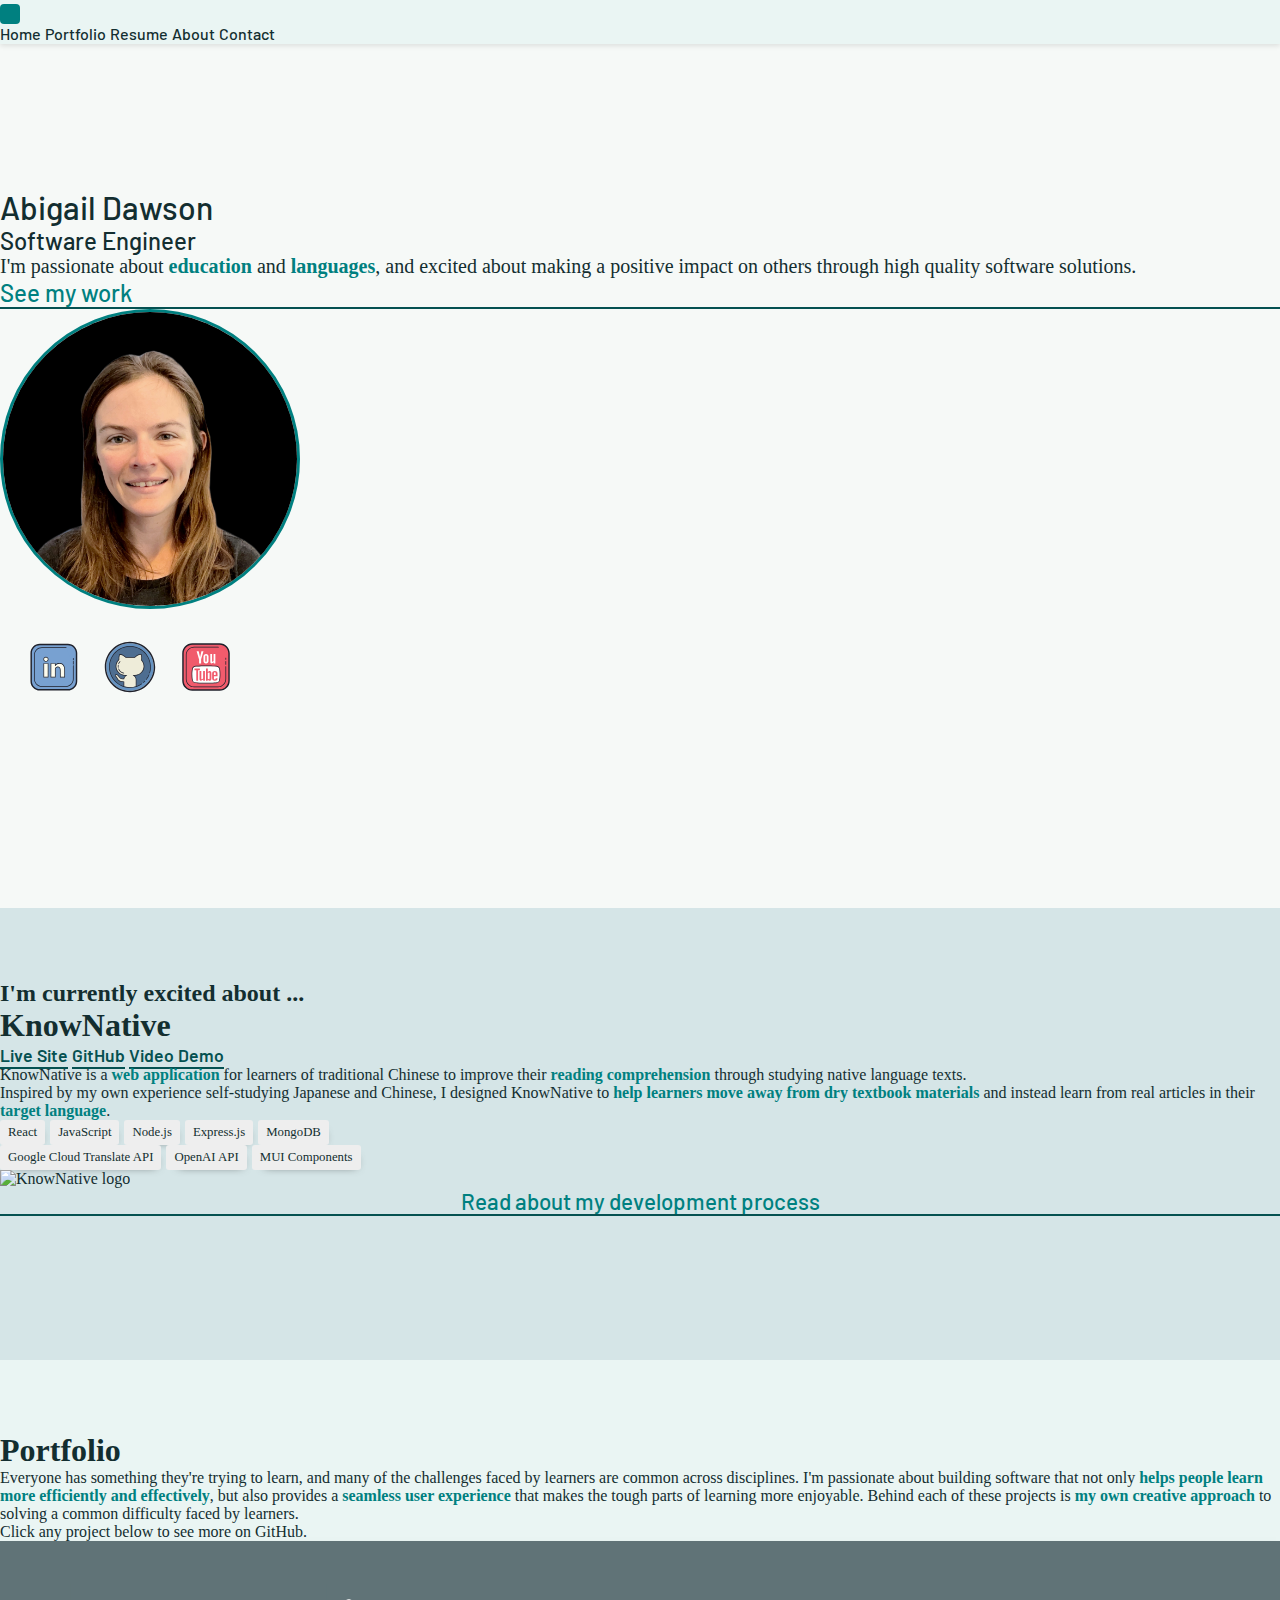
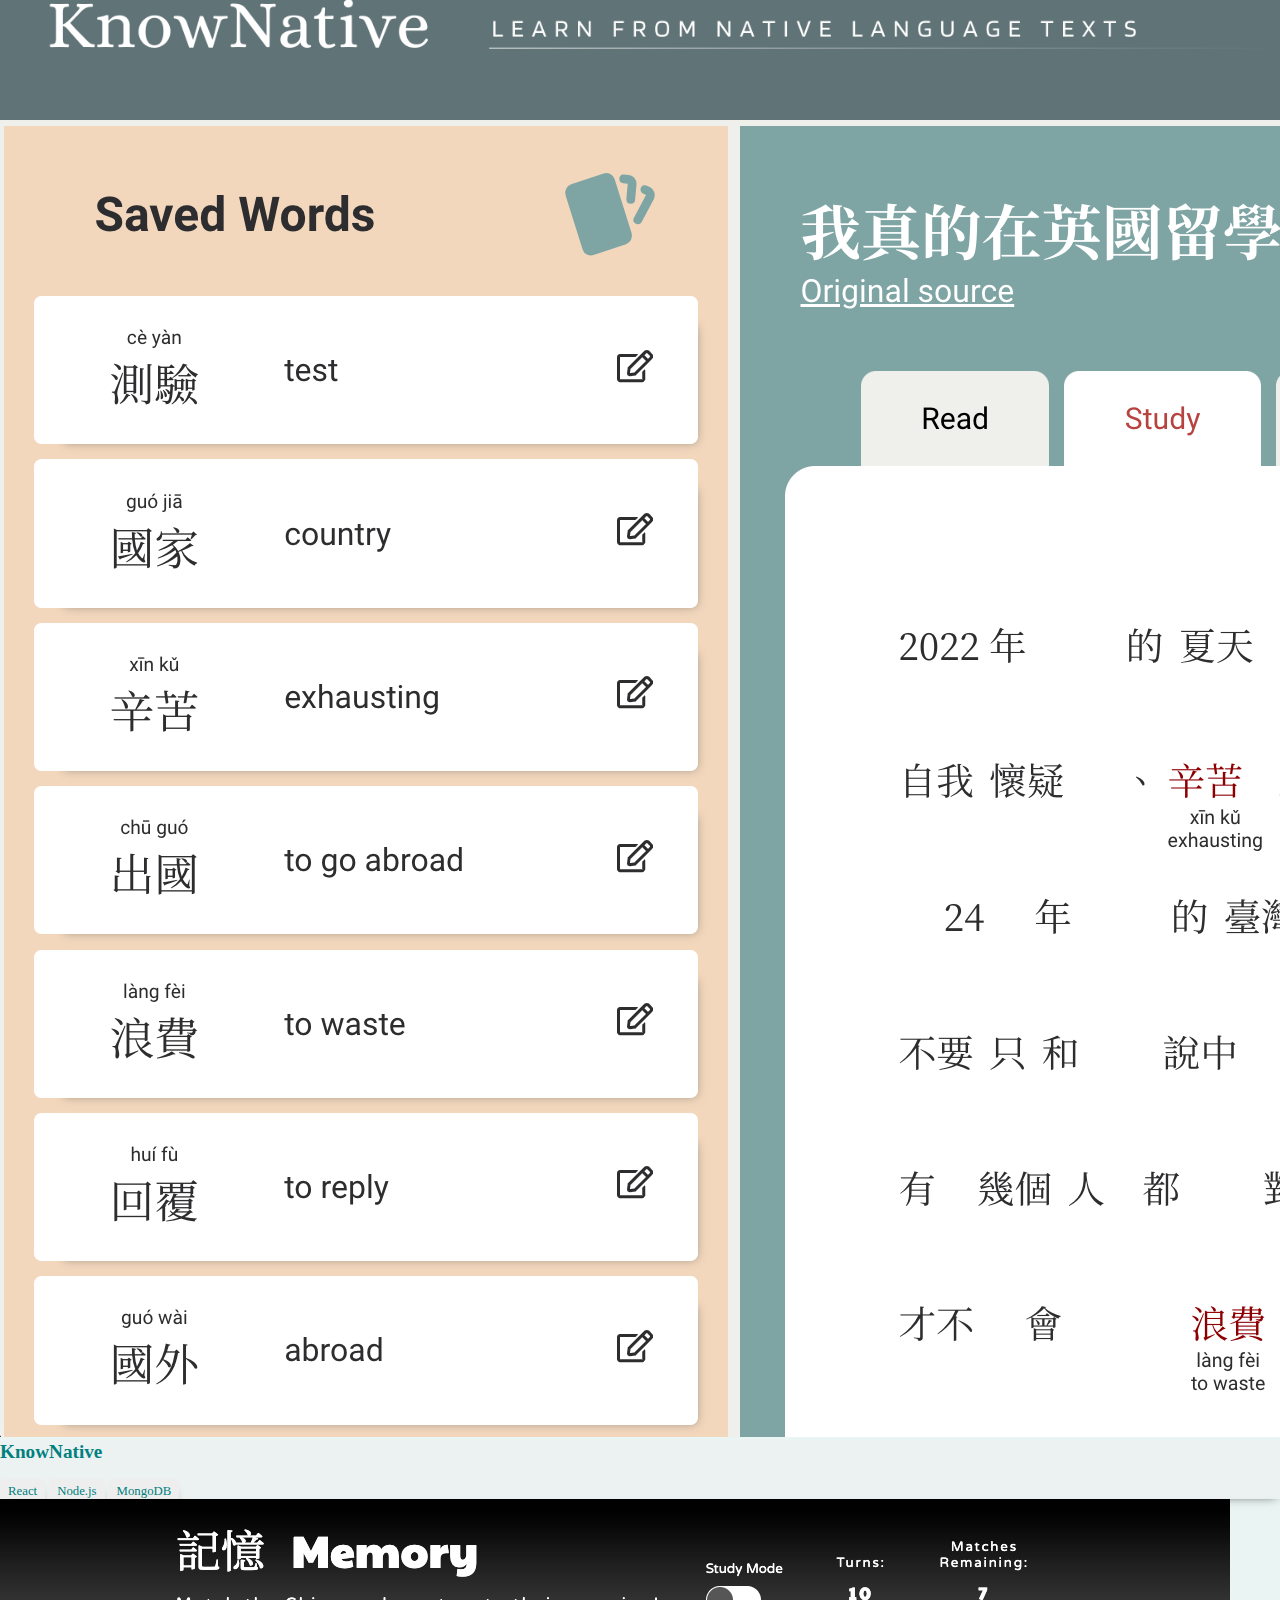
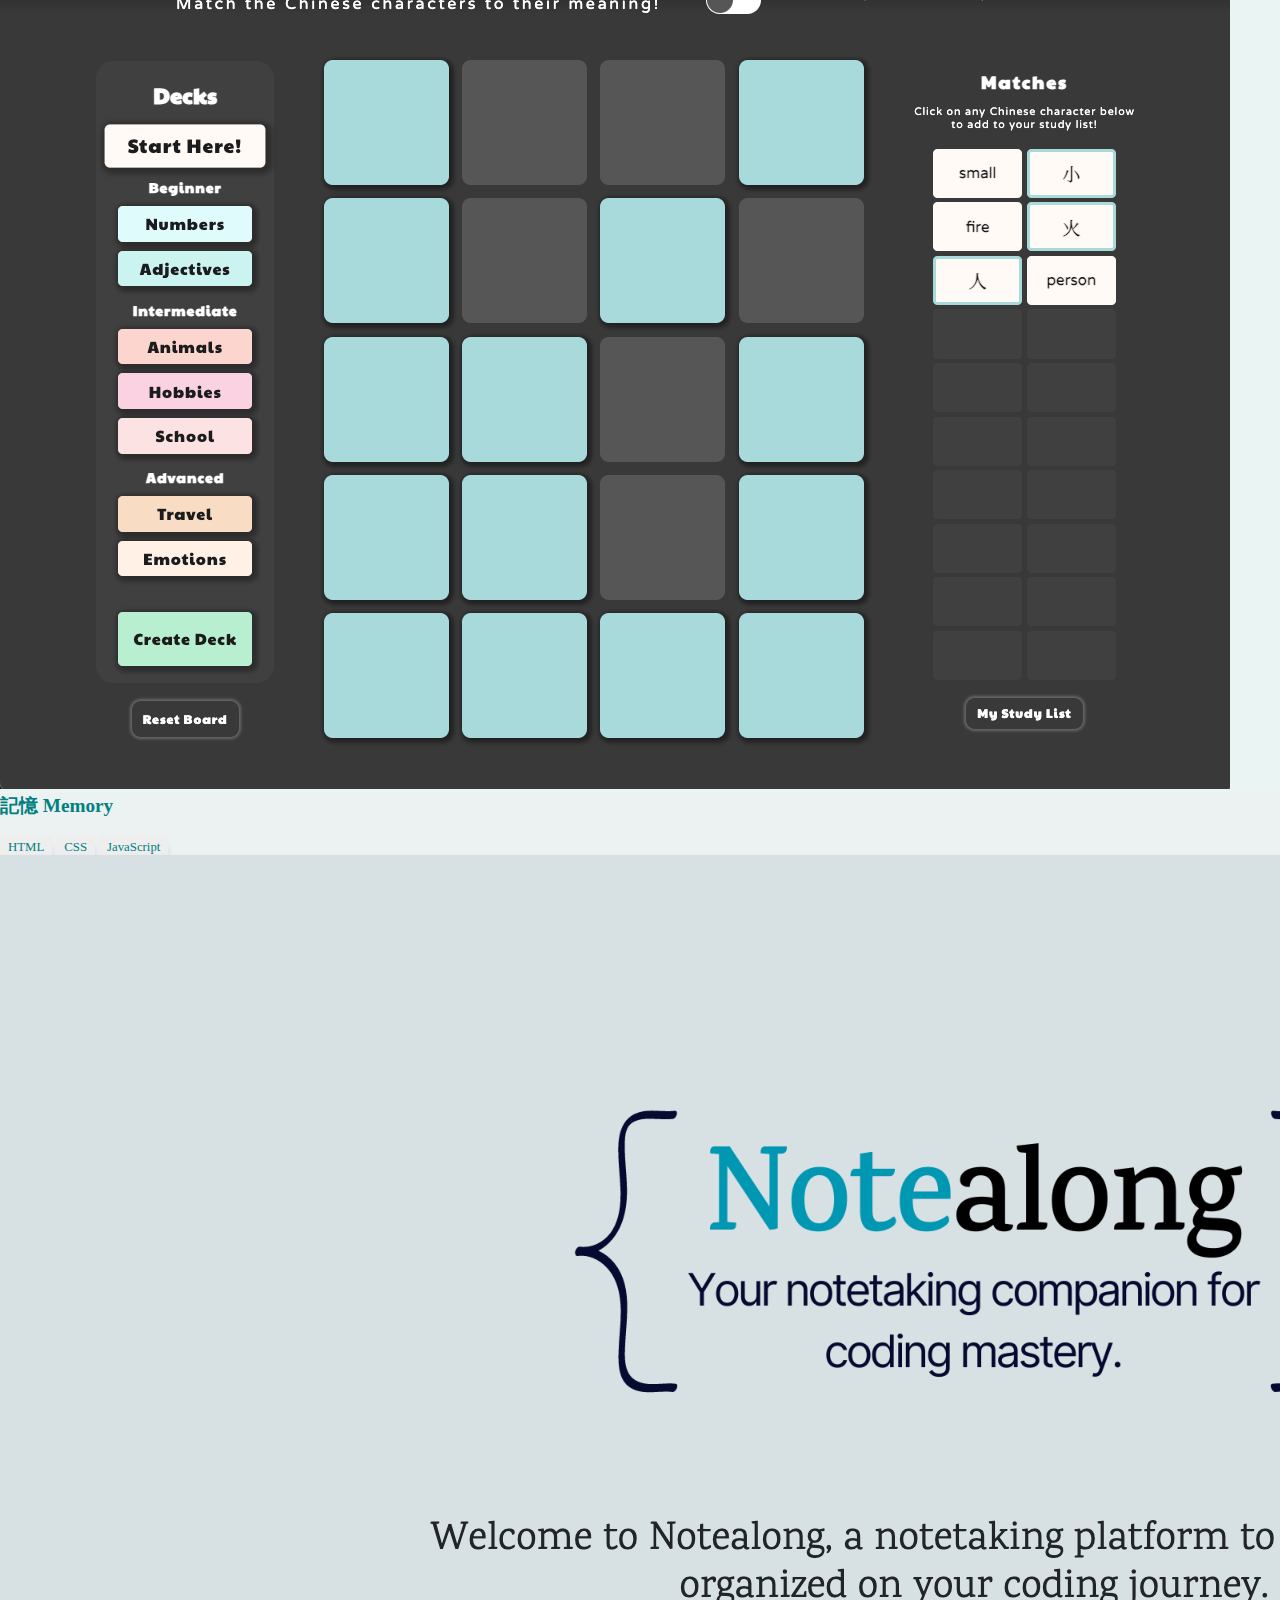
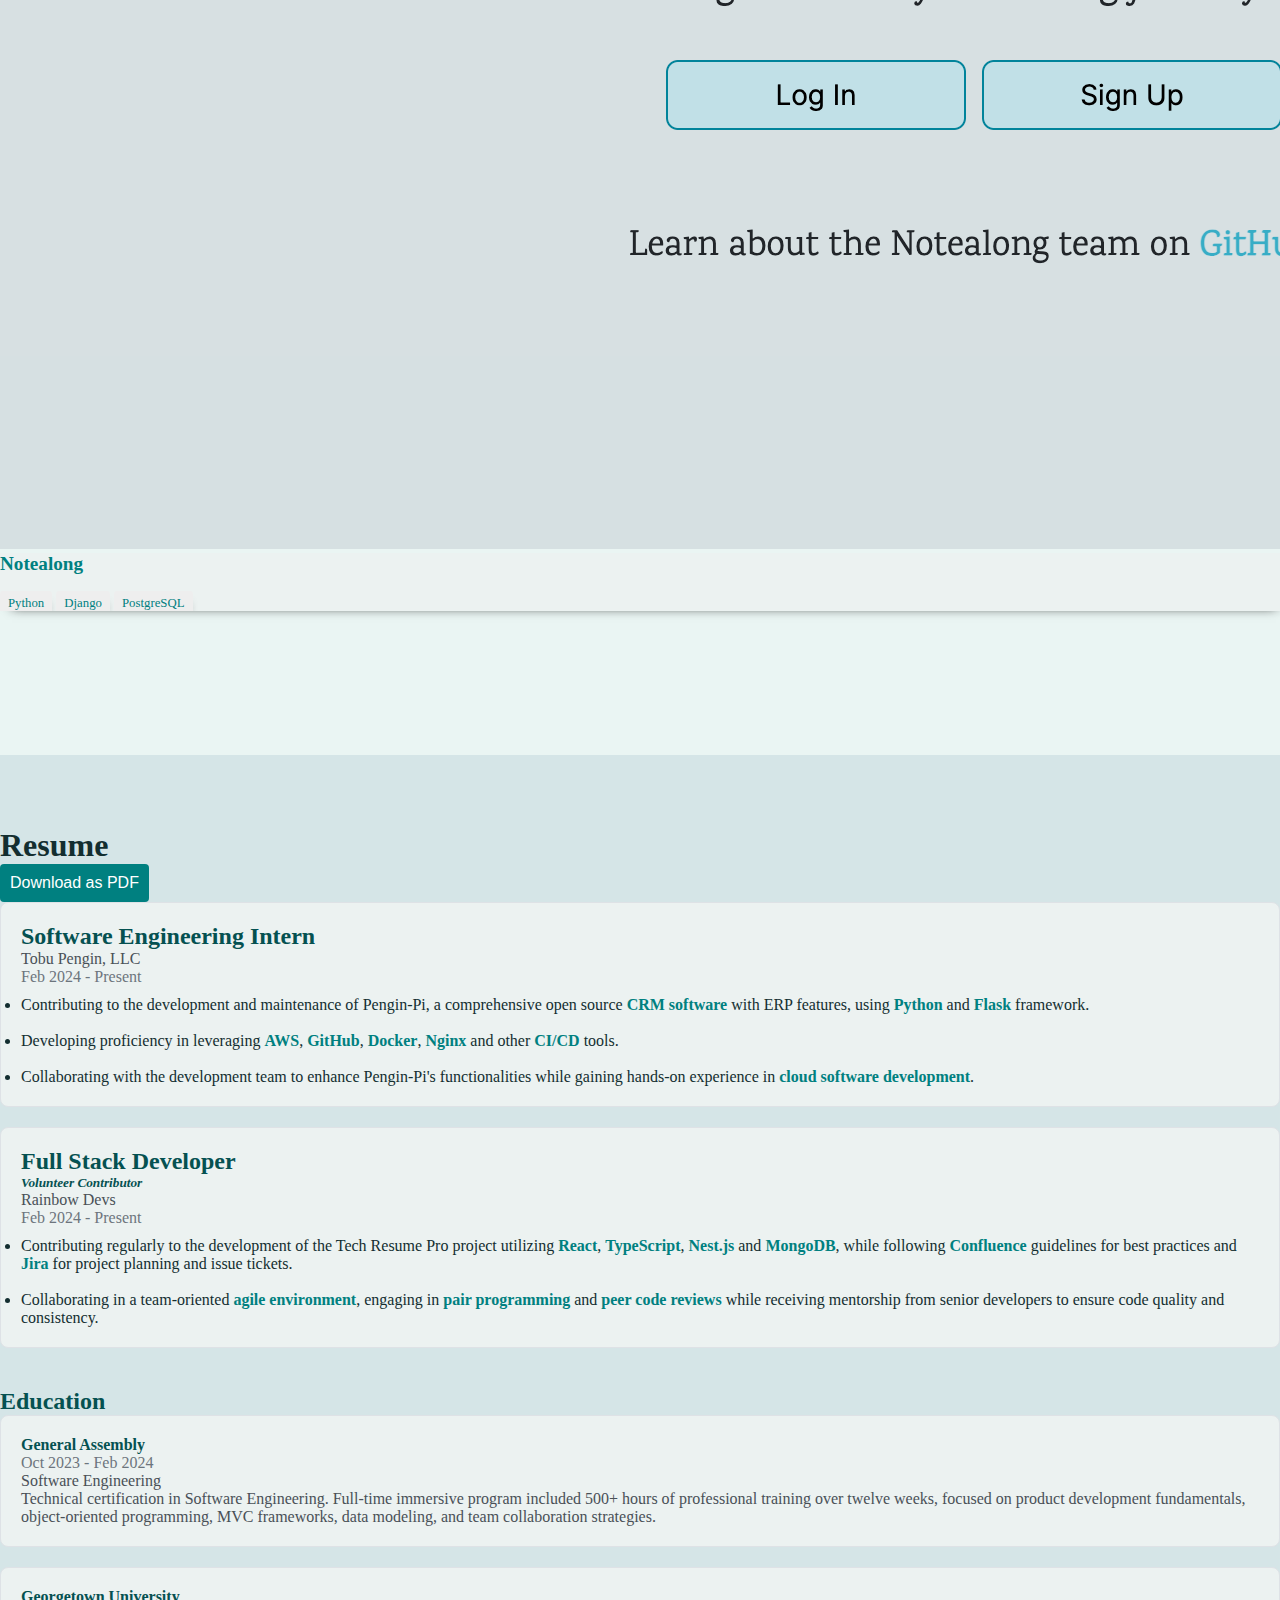
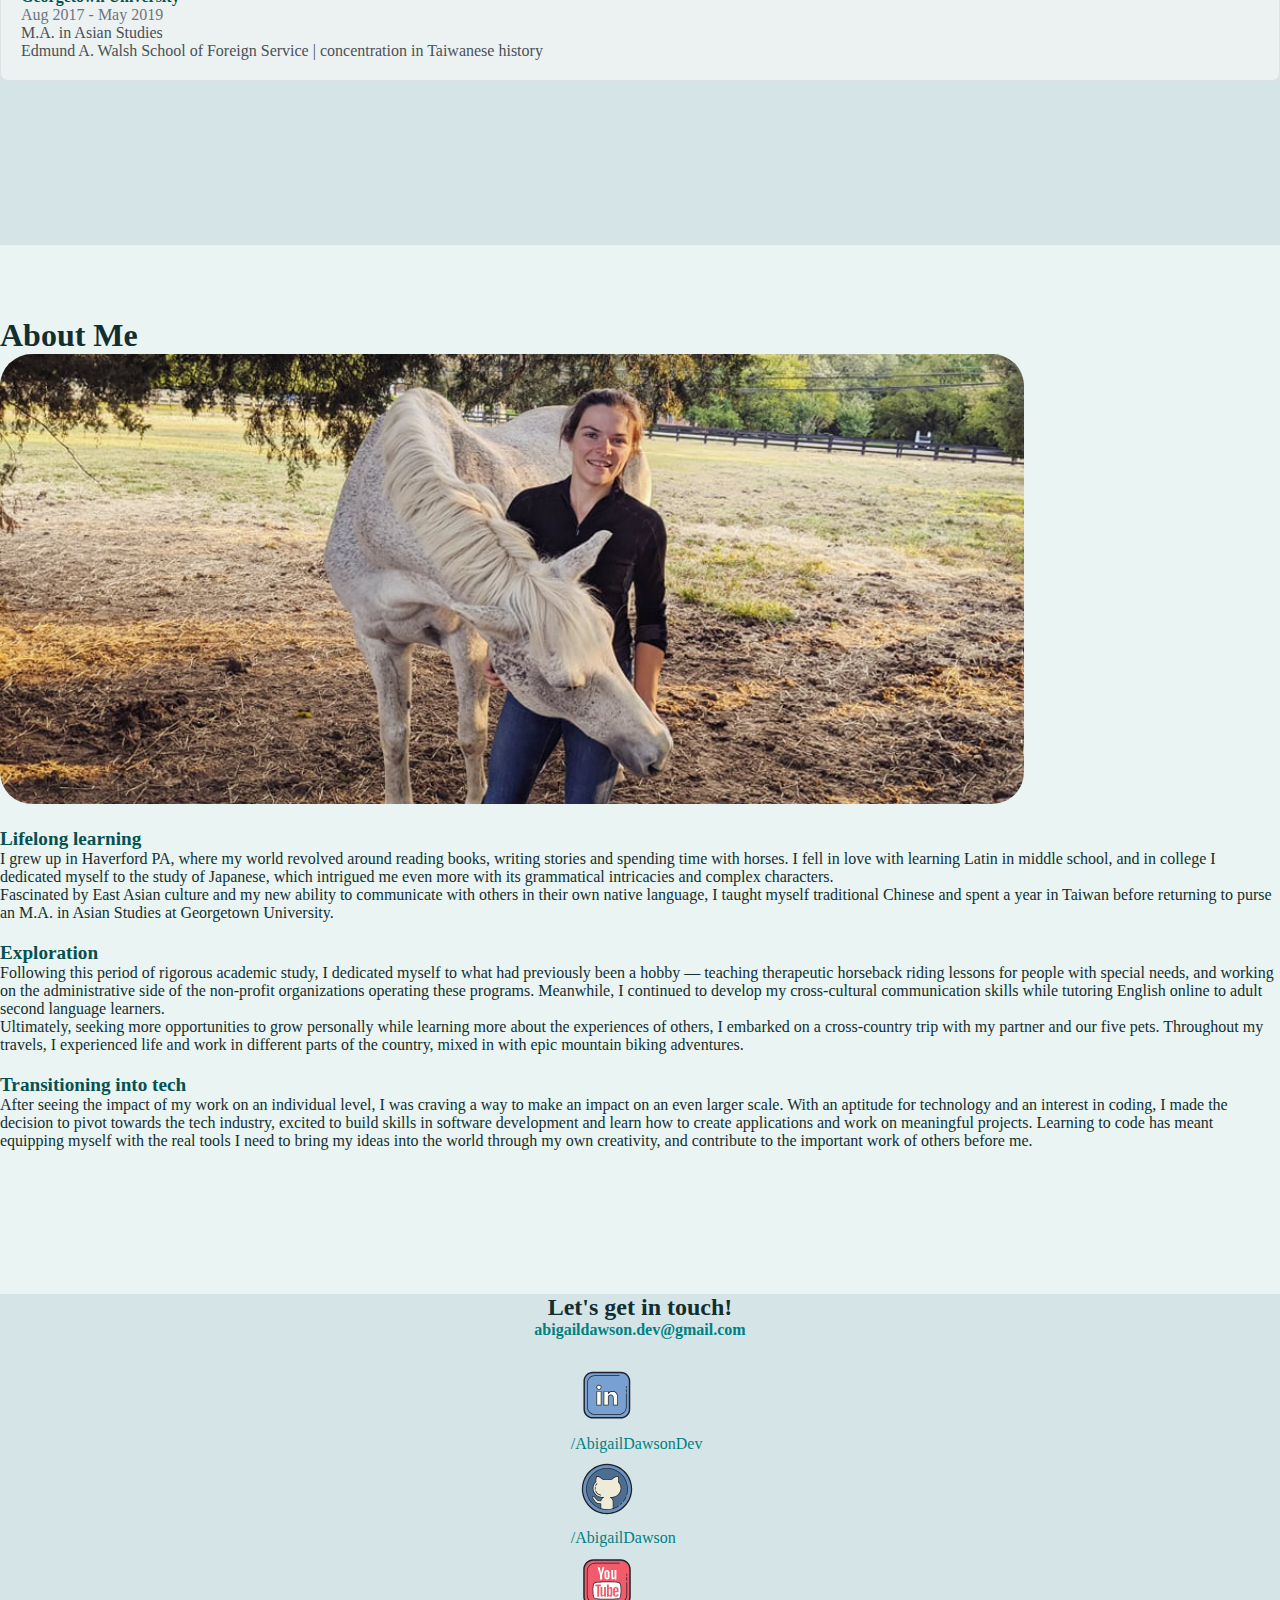
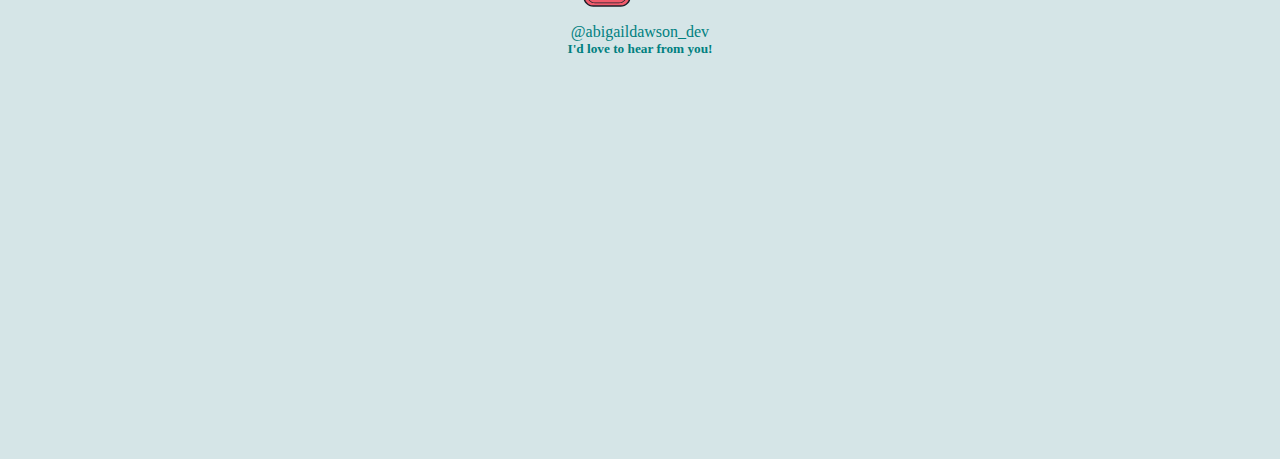
==== index.html @ bfabbd2c "Change style of hero img" ====
<!DOCTYPE html>
<html lang="en">
<head>
  <meta charset="UTF-8">
  <meta name="viewport" content="width=device-width, initial-scale=1.0">
  <title>Abigail Dawson</title>
  <link href="https://cdn.jsdelivr.net/npm/bootstrap@5.3.2/dist/css/bootstrap.min.css" rel="stylesheet" integrity="sha384-T3c6CoIi6uLrA9TneNEoa7RxnatzjcDSCmG1MXxSR1GAsXEV/Dwwykc2MPK8M2HN" crossorigin="anonymous">
  <link rel="preconnect" href="https://fonts.googleapis.com">
  <link rel="preconnect" href="https://fonts.gstatic.com" crossorigin>
  <link href="https://fonts.googleapis.com/css2?family=Barlow:ital,wght@0,100;0,200;0,300;0,400;0,500;0,600;0,700;0,800;0,900;1,100;1,200;1,300;1,400;1,500;1,600;1,700;1,800;1,900&display=swap" rel="stylesheet">
  <link rel="stylesheet" href="./styles.css">
  <script defer src="./main.js"></script>

</head>
<body id="top">
  <header>
    <nav class="navbar navbar-expand-md fixed-top">
      <div class="container-fluid">
        <button class="navbar-toggler" type="button" data-bs-toggle="collapse" data-bs-target="#navbarNavAltMarkup" aria-controls="navbarNavAltMarkup" aria-expanded="false" aria-label="Toggle navigation">
          <span class="navbar-toggler-icon"></span>
        </button>
        <div class="collapse navbar-collapse" id="navbarNavAltMarkup">
          <div class="navbar-nav mx-auto">
            <a class="nav-link me-5 heading-font" aria-current="page" href="#top">Home</a>
            <a class="nav-link me-5 heading-font" href="#portfolio">Portfolio</a>
            <a class="nav-link me-5 heading-font" href="#resume">Resume</a>
            <a class="nav-link me-5 heading-font" href="#about">About</a>
            <a class="nav-link heading-font" href="#contact">Contact</a>
          </div>
        </div>
      </div>
    </nav>
  </header>
  <main>
    <section class="hero p-5 me-5 ms-5 d-flex flex-column justify-content-start align-items-center" style="height: 80vh">
      <div class="container">
        <div class="row">
          <div class="col-md-7 d-flex flex-column align-items-start">
            <h1 class="display-2 mb-3 heading-font">Abigail Dawson</h1>
            <h2 class="display-8 mb-4 heading-font">Software Engineer</h2>
            <p class="lead mb-5">I'm passionate about <span class="accent">education</span> and <span class="accent">languages</span>, and excited about making a positive impact on others through high quality software solutions.</p>
            <div class="hero-btn heading-font"><a href="#featured-project">See my work</a></div>
          </div>
          <div class="col-md-5 d-flex flex-column align-items-center">
            <img src="./assets/bio-img-blk.jpg" class="img-fluid bio-img" alt="Hero image" style="max-width: 300px">
            <div class="social-icons d-flex justify-content-center" style="width: 280px">
              <a href="https://www.linkedin.com/in/abigaildawsondev/" target="_blank"><img src="./assets/icons8-linkedin.svg" class="social-icon" alt="LinkedIn logo" /></a>
              <a href="https://github.com/AbigailDawson" target="_blank"><img src="./assets/icons8-github.svg" class="social-icon" alt="GitHub logo"/></a>
              <a href="https://www.youtube.com/channel/UCC6Wd5eRapebSzSGrXWPyNQ" target="_blank"><img src="./assets/icons8-youtube.svg" class="social-icon" alt="YouTube logo" /></a>
            </div>
          </div>
        </div>
      </div>
    </section>
    <section class="featured-project pt-5" id="featured-project">
      <div class="container">
        <div class="row mb-3">
          <h2 class="my-5 text-center">I'm currently excited about ...</h2>
        </div>
        <div class="row">
          <div class="col-12 col-md-7">
            <div class="kn-header d-flex flex-column align-items-start">
              <h1 class="kn-title">KnowNative</h1>
              <div class="d-flex flex-wrap my-2">
                <a href="https://knownative-730586de0f29.herokuapp.com/" target="_blank" class="portfolio-link heading-font me-4">Live Site</a>
                <a href="https://github.com/AbigailDawson/knownative" target="_blank" class="portfolio-link heading-font me-4">GitHub</a>
                <a href="https://www.youtube.com/watch?v=leRqMQnfa_4" target="_blank" class="portfolio-link heading-font">Video Demo</a>
              </div>
            </div>
            <div class="kn-desc text-left mt-3">
              <p>KnowNative is a <span class="accent">web application</span> for learners of traditional Chinese to improve their <span class="accent">reading comprehension</span> through studying native language texts.</p>
              <p>Inspired by my own experience self-studying Japanese and Chinese, I designed KnowNative to <span class="accent">help learners move away from dry textbook materials</span> and instead learn from real articles in their <span class="accent">target language</span>.</p>
            </div>
            <div class="tech-tags d-flex justify-content-start mt-5">
              <span class="tech-tag">React</span>
              <span class="tech-tag">JavaScript</span>
              <span class="tech-tag">Node.js</span>
              <span class="tech-tag">Express.js</span>
              <span class="tech-tag">MongoDB</span>
            </div>
            <div class="tech-tags d-flex justify-content-start mt-2 mb-3">
              <span class="tech-tag">Google Cloud Translate API</span>
              <span class="tech-tag">OpenAI API</span>
              <span class="tech-tag">MUI Components</span>
            </div>
          </div>
          <div class="col-12 col-md-5">
            <img src="./assets/kn-runthru.gif" class="img-fluid walkthru-video" alt="KnowNative logo">
            <div class="hero-btn kn-btn heading-font mt-5"><a href="./knownative.html">Read about my development process</a></div>
          </div>
        </div>
      </div>
    </section>
    <section class="portfolio" id="portfolio">
      <div class="container">
        <div class="row">
          <div class="row mb-3">
            <h1 class="mb-5 mt-5 text-center">Portfolio</h1>
            <p class="text-center">Everyone has something they're trying to learn, and many of the challenges faced by learners are common across disciplines. I'm passionate about building software that not only <span class="accent">helps people learn more efficiently and effectively</span>, but also provides a <span class="accent">seamless user experience</span> that makes the tough parts of learning more enjoyable. Behind each of these projects is <span class="accent">my own creative approach</span> to solving a common difficulty faced by learners.</p>
            <p class="text-center mb-5">Click any project below to see more on GitHub.</p>
          </div>
        </div>
        <div class="row">
          <div class="col-md-4">
            <a href="https://github.com/AbigailDawson/knownative" target="_blank">
              <div class="card portfolio-card mb-3">
                <img src="./assets/kn-ss.png" class="card-img-top" alt="...">
                <!-- <div class="overlay">
                  <button class="see-more-btn">Learn more</button>
                </div> -->
                <div class="card-body portfolio-card-text d-flex flex-column align-items-center justify-content-center">
                  <h6>KnowNative</h6>
                  <p>
                    <span class="tech-tag">React</span>
                    <span class="tech-tag">Node.js</span> 
                    <span class="tech-tag">MongoDB</span> 
                  </p>
                </div>
              </div>
            </a>
          </div>
          <div class="col-md-4">
            <a href="https://github.com/AbigailDawson/jiyi-memory" target="_blank">
              <div class="card portfolio-card mb-3">
                <img src="./assets/jiyi-memory-ss.png" class="card-img-top" alt="Screenshot of Jiyi Memory Game">
                <!-- <div class="overlay">
                  <button class="see-more-btn">Chinese character matching game</button>
                </div> -->
                <div class="card-body portfolio-card-text d-flex flex-column align-items-center justify-content-center">
                  <h6>記憶 Memory</h6>
                  <p>
                    <span class="tech-tag">HTML</span>
                    <span class="tech-tag">CSS</span>
                    <span class="tech-tag">JavaScript</span>
                  </p>
                </div>
              </div>
            </a>  
          </div>
          <div class="col-md-4">
            <a href="https://github.com/AbigailDawson/notealong" target="_blank">
              <div class="card portfolio-card mb-3">
                <img src="./assets/notealong-ss2.png" class="card-img-top" alt="...">
                <!-- <div class="overlay">
                  <button class="see-more-btn">Learn more</button>
                </div> -->
                <div class="card-body portfolio-card-text d-flex flex-column align-items-center justify-content-center">
                  <h6>Notealong</h6>
                  <p>
                    <span class="tech-tag">Python</span>
                    <span class="tech-tag">Django</span>
                    <span class="tech-tag">PostgreSQL</span>
                  </p>
                </div>
              </div>
            </a>
          </div>
        </div>
      </div>
    </section>
    <section class="resume" id="resume">
      <div class="container">
        <div class="row">
          <h1 class="mb-5 mt-5 text-center">Resume</h1>
        </div>
        <div class="row">
          <div class="col-12 d-flex flex-column justify-content-center align-items-center mb-5">
              <a href="./assets/AbigailDawson-resume-SWE.pdf" download>
                <button class="download-btn mb-3">Download as PDF</button>
              </a>
            </h5>
          </div>
        </div>
        <div class="row">
          <div class="col-12 col-md-6">
            <div class="work-experience">
              <div class="job-card">
                <h2 class="job-title">Software Engineering Intern</h2>
                <p class="company-name">Tobu Pengin, LLC</p>
                <p class="job-duration">Feb 2024 - Present</p>
                <p class="job-description">
                  <ul>
                    <li>Contributing to the development and maintenance of Pengin-Pi, a comprehensive open source <span class="accent">CRM software</span> with ERP features, using <span class="accent">Python</span> and <span class="accent">Flask</span> framework.</li>
                    <br>
                    <li>Developing proficiency in leveraging <span class="accent">AWS</span>, <span class="accent">GitHub</span>, <span class="accent">Docker</span>, <span class="accent">Nginx</span> and other <span class="accent">CI/CD</span> tools.</li>
                    <br>
                    <li>Collaborating with the development team to enhance Pengin-Pi's functionalities while gaining hands-on experience in <span class="accent">cloud software development</span>.</li>
                  </ul>
                </p>
              </div>
            </div>
          </div>
          <div class="col-12 col-md-6">
            <div class="work-experience">
              <div class="job-card">
                <h2 class="job-title">Full Stack Developer</h2>
                <h5 class="job-title"><i>Volunteer Contributor</i></h5>
                <p class="company-name">Rainbow Devs</p>
                <p class="job-duration">Feb 2024 - Present</p>
                <p class="job-description">
                  <ul>
                    <li>Contributing regularly to the development of the Tech Resume Pro project utilizing <span class="accent">React</span>, <span class="accent">TypeScript</span>, <span class="accent">Nest.js</span> and <span class="accent">MongoDB</span>, while following <span class="accent">Confluence</span> guidelines for best practices and <span class="accent">Jira</span> for project planning and issue tickets.</li>
                    <br>
                    <li>Collaborating in a team-oriented <span class="accent">agile environment</span>, engaging in <span class="accent">pair programming</span> and <span class="accent">peer code reviews</span> while receiving mentorship from senior developers to ensure code quality and consistency.
                    </li>
                  </ul>
                </p>
              </div>
            </div>
          </div>
        </div>  
        <div class="row">
          <div class="col-12">
              <div class="education">
                  <h2 class="education-title mb-4">Education</h2>
                  <div class="education-card">
                      <h4 class="education-institution">General Assembly</h4>
                      <p class="education-duration">Oct 2023 - Feb 2024</p>
                      <p class="education-degree">Software Engineering</p>
                      <p class="education-degree">Technical certification in Software Engineering. Full-time immersive program included 500+ hours of professional training over twelve weeks, focused on product development fundamentals, object-oriented programming, MVC frameworks, data modeling, and team collaboration strategies.</p>
                  </div>
                  <div class="education-card">
                      <h4 class="education-institution">Georgetown University</h4>
                      <p class="education-duration">Aug 2017 - May 2019</p>
                      <p class="education-degree">M.A. in Asian Studies</p>
                      <p class="education-degree">Edmund A. Walsh School of Foreign Service | concentration in Taiwanese history</p>
                  </div>
              </div>
          </div>
      </div>    
      </div>
    </section>
    <section class="about" id="about">
      <div class="container">
        <div class="row">
          <h1 class="mb-5 mt-5 text-center">About Me</h1>
        </div>
        <div class="row">
          <img src="./assets/about1.jpg" class="img-fluid about-img" alt="Image 1">
        </div>
        <div class="row">
          <p class="sub-heading">Lifelong learning</p>
          <p>I grew up in Haverford PA, where my world revolved around reading books, writing stories and spending time with horses. I fell in love with learning Latin in middle school, and in college I dedicated myself to the study of Japanese, which intrigued me even more with its grammatical intricacies and complex characters.</p>
          <p>Fascinated by East Asian culture and my new ability to communicate with others in their own native language, I taught myself traditional Chinese and spent a year in Taiwan before returning to purse an M.A. in Asian Studies at Georgetown University.</p>
          <p class="sub-heading">Exploration</p>
          <p>Following this period of rigorous academic study, I dedicated myself to what had previously been a hobby — teaching therapeutic horseback riding lessons for people with special needs, and working on the administrative side of the non-profit organizations operating these programs. Meanwhile, I continued to develop my cross-cultural communication skills while tutoring English online to adult second language learners.</p>
          <p>Ultimately, seeking more opportunities to grow personally while learning more about the experiences of others, I embarked on a cross-country trip with my partner and our five pets. Throughout my travels, I experienced life and work in different parts of the country, mixed in with epic mountain biking adventures.</p>
          <p class="sub-heading">Transitioning into tech</p>
          <p>After seeing the impact of my work on an individual level, I was craving a way to make an impact on an even larger scale. With an aptitude for technology and an interest in coding, I made the decision to pivot towards the tech industry, excited to build skills in software development and learn how to create applications and work on meaningful projects. Learning to code has meant equipping myself with the real tools I need to bring my ideas into the world through my own creativity, and contribute to the important work of others before me.</p>
        </div>
        </div>
      </div>
    </section>
    <section class="contact py-5" id="contact">
      <div class="container-fluid contact-section text-center">
        <h2 class="mt-5">Let's get in touch!</h2>
        <div class="email mt-4 mb-3 accent">
            <h4>abigaildawson.dev@gmail.com</h4>
        </div>
        <div class="row contact-links">
          <div class="col-12 col-md-4 px-4 d-flex flex-column align-items-center">
            <a class="social-icon" href="https://www.linkedin.com/in/abigaildawsondev/" target="_blank"><img src="./assets/icons8-linkedin.svg" class="social-icon" alt="LinkedIn logo" /><br> /AbigailDawsonDev</a>
          </div>
          <div class="col-12 col-md-4 px-4 d-flex flex-column align-items-center">
            <a class="social-icon" href="https://github.com/AbigailDawson" target="_blank"><img src="./assets/icons8-github.svg" class="social-icon" alt="GitHub logo"/><br> /AbigailDawson</a>
          </div>
          <div class="col-12 col-md-4 px-4 d-flex flex-column align-items-center">
            <a class="social-icon" href="https://www.youtube.com/channel/UCC6Wd5eRapebSzSGrXWPyNQ" target="_blank"><img src="./assets/icons8-youtube.svg" class="social-icon" alt="YouTube logo" /> <br>@abigaildawson_dev</a>
          </div>
        </div>
        <div class="mt-5 mb-2 accent">
          <h5 class="mt-4">I'd love to hear from you!</h5>
        </div>
        <!-- <form class="mt-4" id="contactForm" action="https://formspree.io/f/xeqygzqw" method="POST">
          <label for="name">Name</label>
          <input type="text" id="name" name="name" required>
    
          <label for="email">Email</label>
          <input type="email" id="email" name="email" required>
    
          <label for="message">Message</label>
          <textarea id="message" name="message" rows="4" required></textarea>
    
          <button type="submit">Submit</button>

        </form> -->
      </div>
    </section>
  </main>
  <script src="https://cdn.jsdelivr.net/npm/@popperjs/core@2.11.8/dist/umd/popper.min.js" integrity="sha384-I7E8VVD/ismYTF4hNIPjVp/Zjvgyol6VFvRkX/vR+Vc4jQkC+hVqc2pM8ODewa9r" crossorigin="anonymous"></script>
  <script src="https://cdn.jsdelivr.net/npm/bootstrap@5.3.2/dist/js/bootstrap.min.js" integrity="sha384-BBtl+eGJRgqQAUMxJ7pMwbEyER4l1g+O15P+16Ep7Q9Q+zqX6gSbd85u4mG4QzX+" crossorigin="anonymous"></script>
</body>
</html>
---- styles.css ----
* {
  box-sizing: border-box;
  margin: 0;
  padding: 0;
}

:root {
  --bg: #f6f9f7;
  --text: #132e30;
  --accent: #008080;
  --btn-text: #C7D1CC;
  --btn: #055151;
  --section1: #d5e5e7;
  --section2: #eaf5f3;
  --light: #ecf2f1;
}

body .featured-project,
body .portfolio,
body .resume,
body .about {
  padding: 8vmin 0 16vmin 0;
}

a {
  text-decoration: none;
  color: var(--accent);
}

.heading-font {
  font-family: "Barlow", sans-serif;
  font-weight: 500;
  font-style: normal;
}

.accent {
  color: var(--accent);
  font-weight: 600;
}

body {
  background-color: var(--bg);
  color: var(--text);
}

.navbar {
  background-color: var(--section2);
  box-shadow: 0px 2px 5px rgba(0, 0, 0, 0.1);
}

.nav-link {
  color: var(--text);
  transition: color 200ms ease-in-out;
}

.navbar-nav .nav-link.active {
  color: var(--accent);
}

.navbar-nav .nav-link:hover {
  color: var(--accent);
}

/* hero section */

.hero {
  height: 100vh;
  margin-top: 16vmin;
}

.hero-btn {
  font-size: 1.5rem;
  border-bottom: 2px solid var(--btn);
  transition: transform 200ms ease-in-out;
}

.hero-btn:hover {
  transform: scaleX(1.1);
}

.bio-img {
  border: 3px solid var(--accent);
  border-radius: 50%;
}

.bio-card {
  border: none;
}

.social-icons {
  padding: 2vmin;
}

.social-icon {
  margin: 0;
  padding: 0;
  height: 10vmin;
  transition: transform 200ms ease-in-out;
}

.social-icon:hover {
  transform: scale(1.1);
}

.bio-text {
  text-align: left;
}

/* featured project section */

.featured-project,
.resume,
.contact {
  background-color: var(--section1);
}

.kn-btn {
  display: flex;
  align-items: center;
  justify-content: center;
  font-size: 1.4rem;
}

.portfolio-link {
  align-self: center;
  color: var(--btn);
  font-weight: 600;
  padding-bottom: .1vmin;
  font-size: 1.1rem;
  border-bottom: 2px solid var(--btn);
  transition: transform 200ms ease-in-out;
}

.portfolio-link:hover {
  transform: scaleX(1.1);
  border-bottom: 2px solid var(--accent);
}

.tech-tags {
  display: flex;
  flex-wrap: wrap;
  gap: 5px;
}

.tech-tag {
  background-color: #eee;
  box-shadow: 4px 5px 10px -9px rgba(0,0,0,0.75);
  border-radius: 3px;
  padding: 5px 8px;
  font-size: .8rem;
}

/* portfolio section */

.portfolio,
.about {
  background-color: var(--section2);
}

.portfolio-card {
  position: relative;
  overflow: hidden;
  box-shadow: 4px 4px 11px -8px rgba(0,0,0,0.9);
  border: none;
  transition: transform 0.3s ease-in-out;
}

.portfolio-card:hover {
  transform: scale(1.05);
  cursor: pointer
}

.portfolio-card img {
  transition: transform 0.3s ease-in-out;
}

/* .portfolio-card:hover img, 
.portfolio-card:hover .card-body {
  filter: brightness(30%);
}

.overlay {
  position: absolute;
  top: 50%;
  left: 50%;
  transform: translate(-50%, -50%);
  opacity: 0;
  transition: opacity 0.3s ease-in-out;
}

.see-more-btn {
  margin-bottom: 5vmin;
  font-size: 1.2rem;
  background-color: transparent;
  color: white;
  border: none;
  outline: none;
  border-radius: 8px;
}

.see-more-btn:hover {
  background-color: transparent;
}

.portfolio-card:hover .overlay {
  opacity: 1;
} */

.card-body {
  background-color: var(--light);
}

.card-body > h6 {
  font-size: 1.2rem;
  margin-bottom: 2vmin;
}

/* resume section */

.download-btn {
  transition: transform 200ms ease-in-out;
}

.download-btn:hover {
  transform: scale(1.05);
}

.job-card {
  background-color: var(--light);
  border: 1px solid #dee2e6;
  border-radius: 8px;
  padding: 20px;
  margin-bottom: 20px;
}

.job-title {
  color: var(--btn);
  font-weight: bold;
}

.company-name {
  color: #495057;
}

.job-duration {
  color: #6c757d;
}

.job-description {
  margin-top: 10px;
}

.education {
  margin-top: 40px;
}

.education-title {
  color: var(--btn);
  font-weight: bold;
}

.education-card {
  background-color: var(--light);
  border: 1px solid #dee2e6;
  border-radius: 8px;
  padding: 20px;
  margin-bottom: 20px;
}

.education-institution {
  color: var(--btn);
  font-weight: bold;
}

.education-duration {
  color: #6c757d;
}

.education-degree {
  color: #495057;
}

/* about section */

.about-img {
  margin: 0 auto;
  width: 100%;
  height: 50vmin;
  object-fit: cover; 
  border-radius: 2rem;
  overflow: hidden; 
  max-width: 80%; 
}

.image-grid {
  display: grid;
  grid-template-columns: repeat(4, 1fr);
  gap: 10px;
}  

.image-grid img {
  width: 100%;
  height: auto;
  border-radius: 8px;
}

.sub-heading {
  color: var(--btn);
  font-size: 1.2rem;
  font-weight: bold;
  margin-top: 20px;
}

/* contact section */
.contact-section {
  display: flex;
  flex-direction: column;
  justify-content: flex-start;
  align-items: center;
  padding-left: 0;
  padding-right: 0;
  height: 85vh;
}

.contact-links {
  margin-top: 20px;
}

.contact-links > a {
  color: var(--btn);
  font-size: 2.3vmin;
  transition: transform 200ms ease-in-out;
}

.contact-links > a:hover {
  font-size: 1.2rem;
  transform: scale(1.1);
}

/* contact form */
form {
  display: flex;
  flex-direction: column;
  text-align: left;
  width: 60%;
}

label {
  margin-bottom: 8px;
}

input, textarea {
  padding: 10px;
  margin-bottom: 20px;
  border: 1px solid #ccc;
  border-radius: 4px;
  font-size: 16px;
}

button {
  padding: 10px;
  background-color: #008080;
  color: #fff;
  border: none;
  border-radius: 4px;
  cursor: pointer;
  font-size: 16px;
}

button:hover {
  background-color: #006666;
}

/* md screens and up */
@media (min-width: 768px) {


  .social-icon {
    height: 8vmin;
  }

  .bio-img {
    width: 35vmin;
  }
}

/* knownative */
.display-3,
.display-4 {
  color: var(--accent);
}

.project-introduction img {
  border-radius: 10px;
  max-width: 100%;
}

.lead {
  font-size: 1.25rem;
}

.inspiration-backstory img {
  border-radius: 10px;
  max-width: 100%;
}

.development-steps .step {
  margin-bottom: 2rem;
}

.future-developments ul {
  list-style-type: disc;
  margin-left: 2rem;
}

.video-demo {
  margin-top: 2rem;
}

.btn {
  background-color: var(--btn);
  color: var(--btn-text);
  padding: 0.5rem 1rem;
  border-radius: 5px;
  transition: background-color 200ms ease-in-out;
}

.btn:hover {
  background-color: var(--accent);
}

/* sm screens */
@media (max-width: 768px) {

  .social-icons {
    border: none;
    position: absolute;
    right: 0;
    top: -7px;
  }

  .social-icon {
    height: 8vmin;
  }

  .bio-img {
    position: absolute;
    visibility: hidden;
  }
}

/* xs screens */
@media (max-width: 576px) {

}
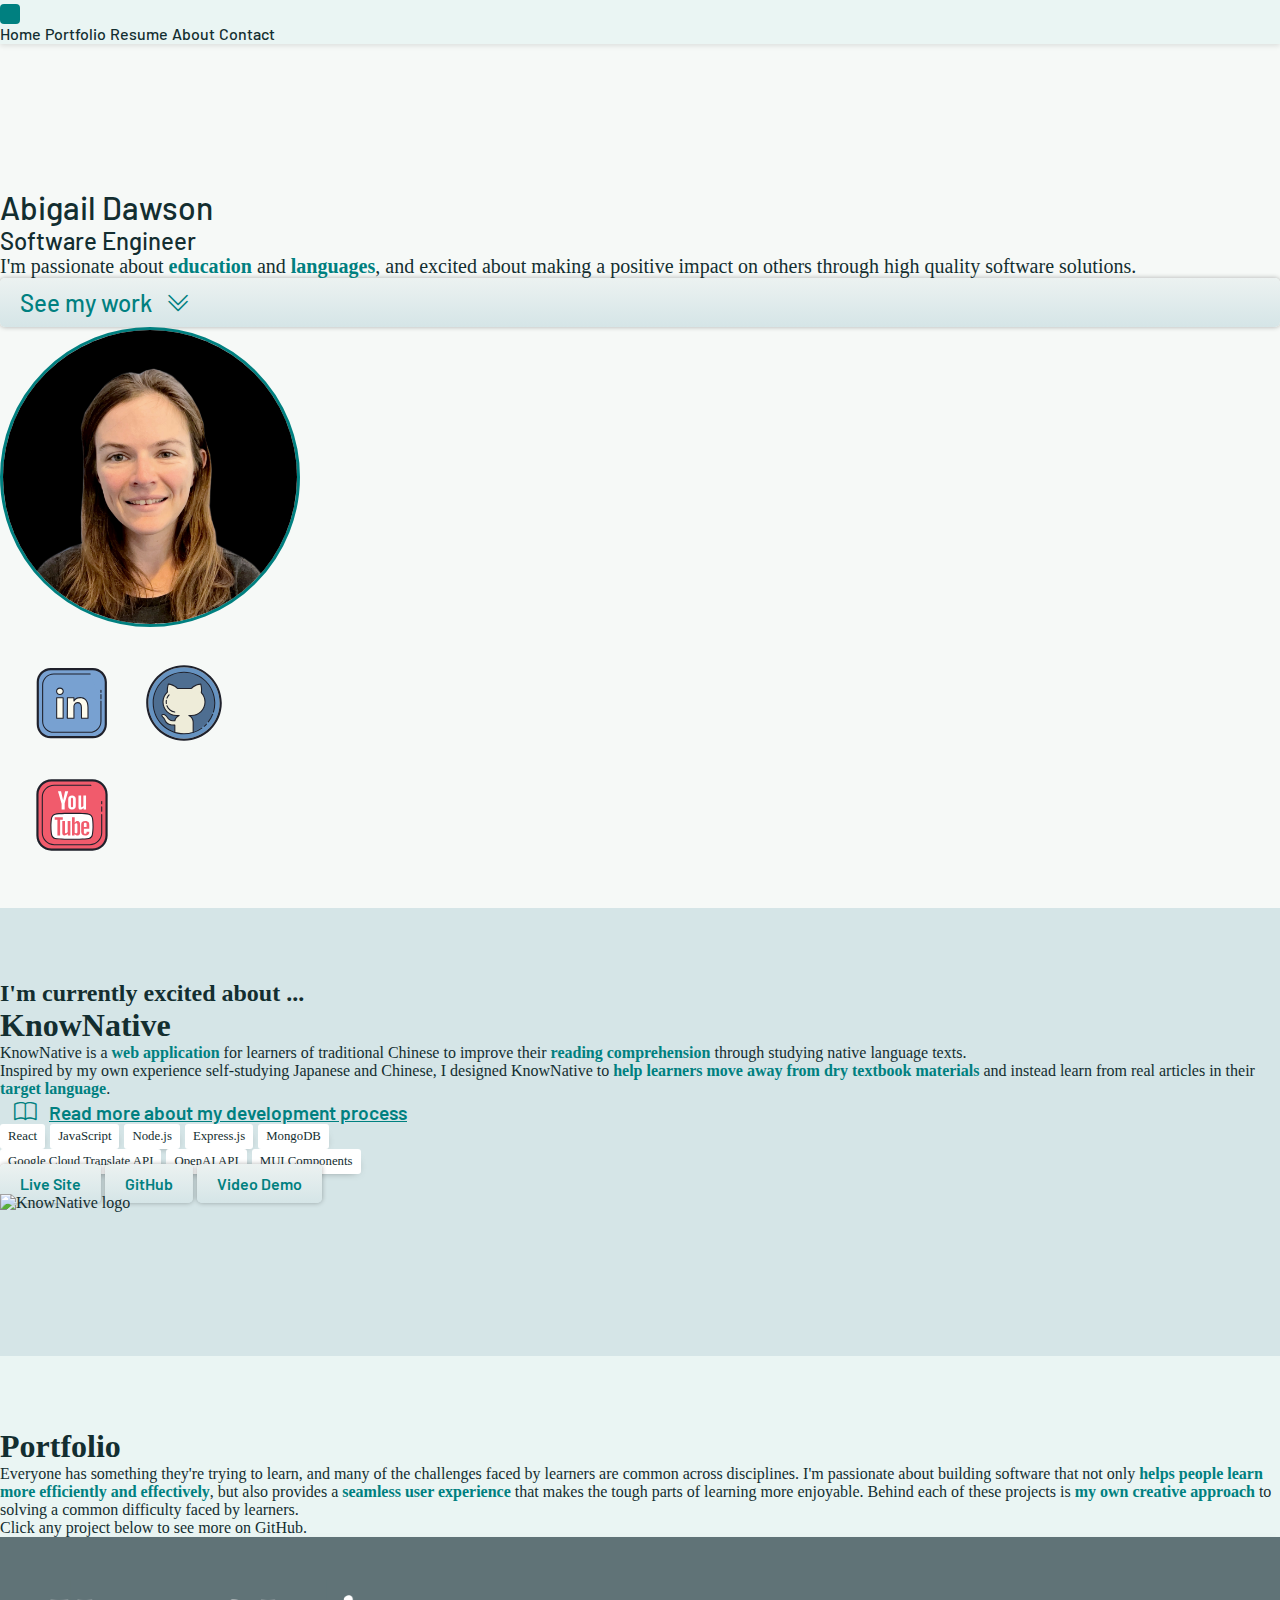
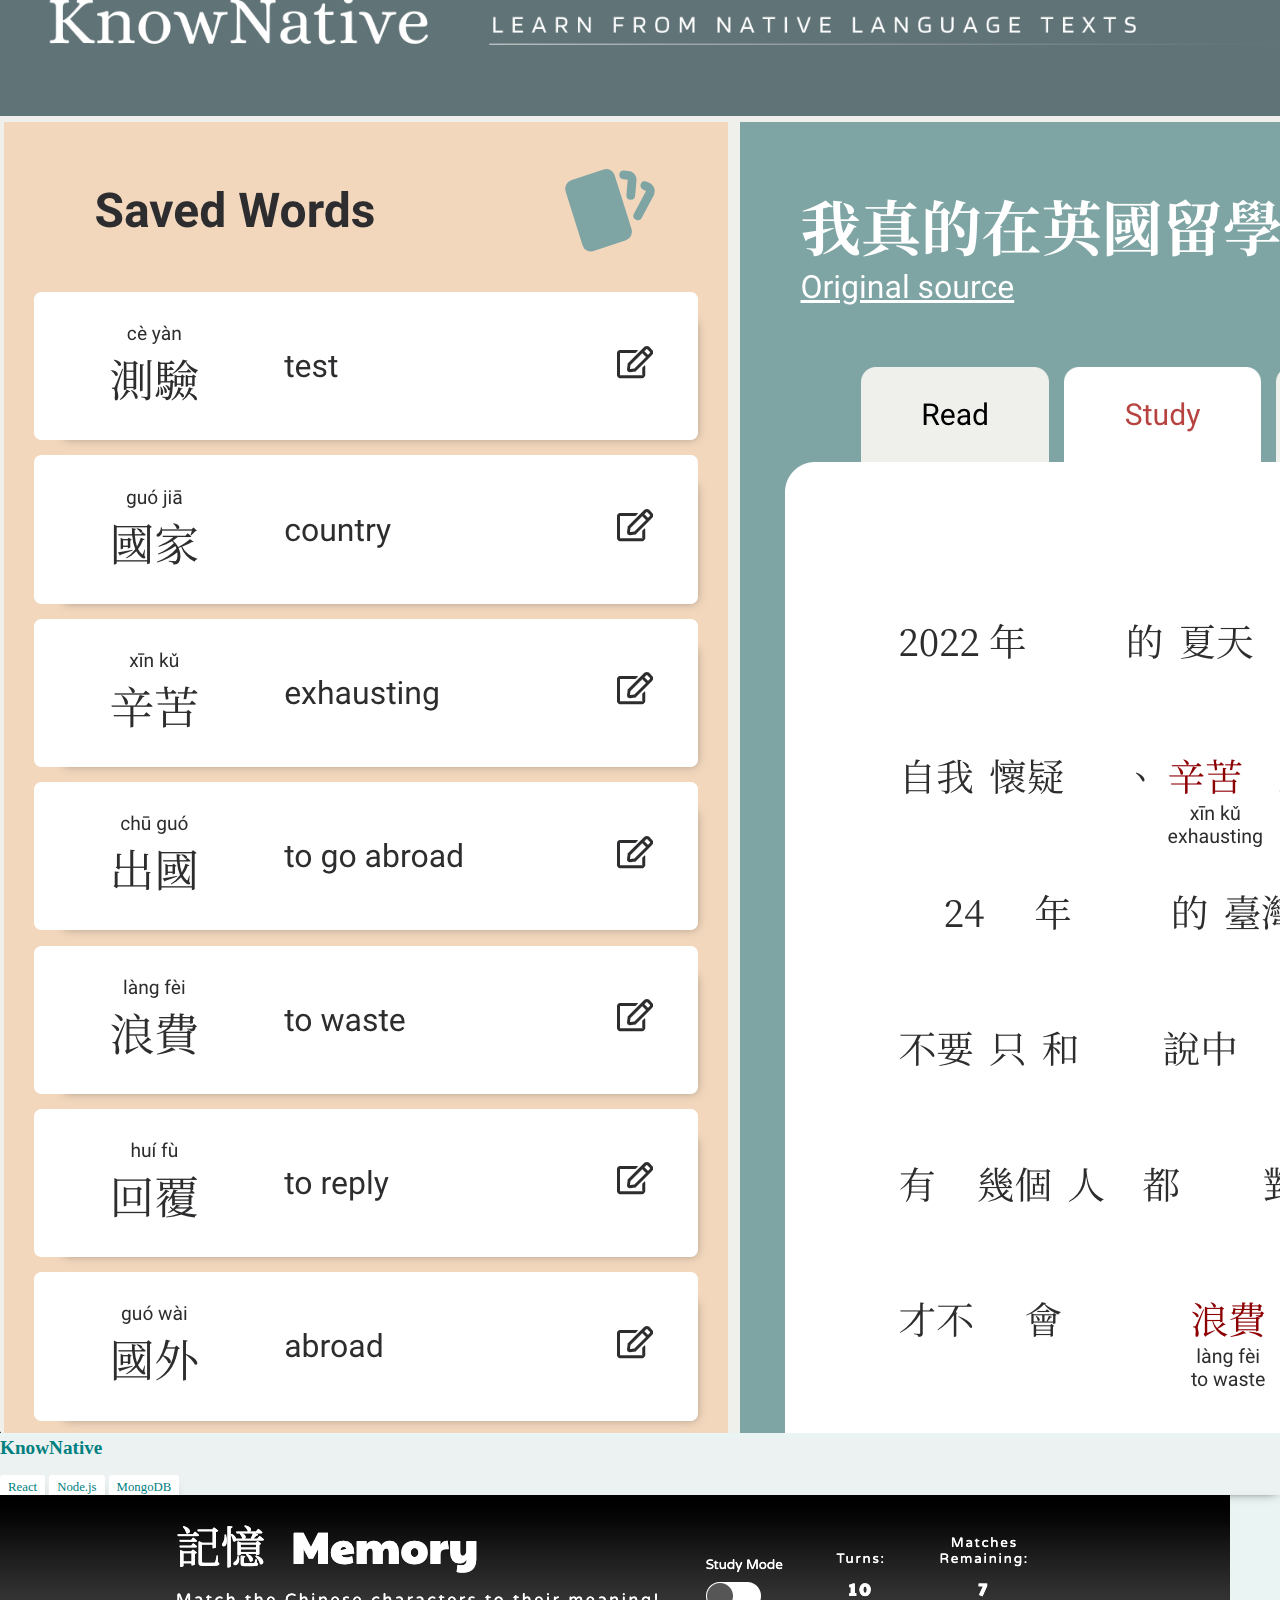
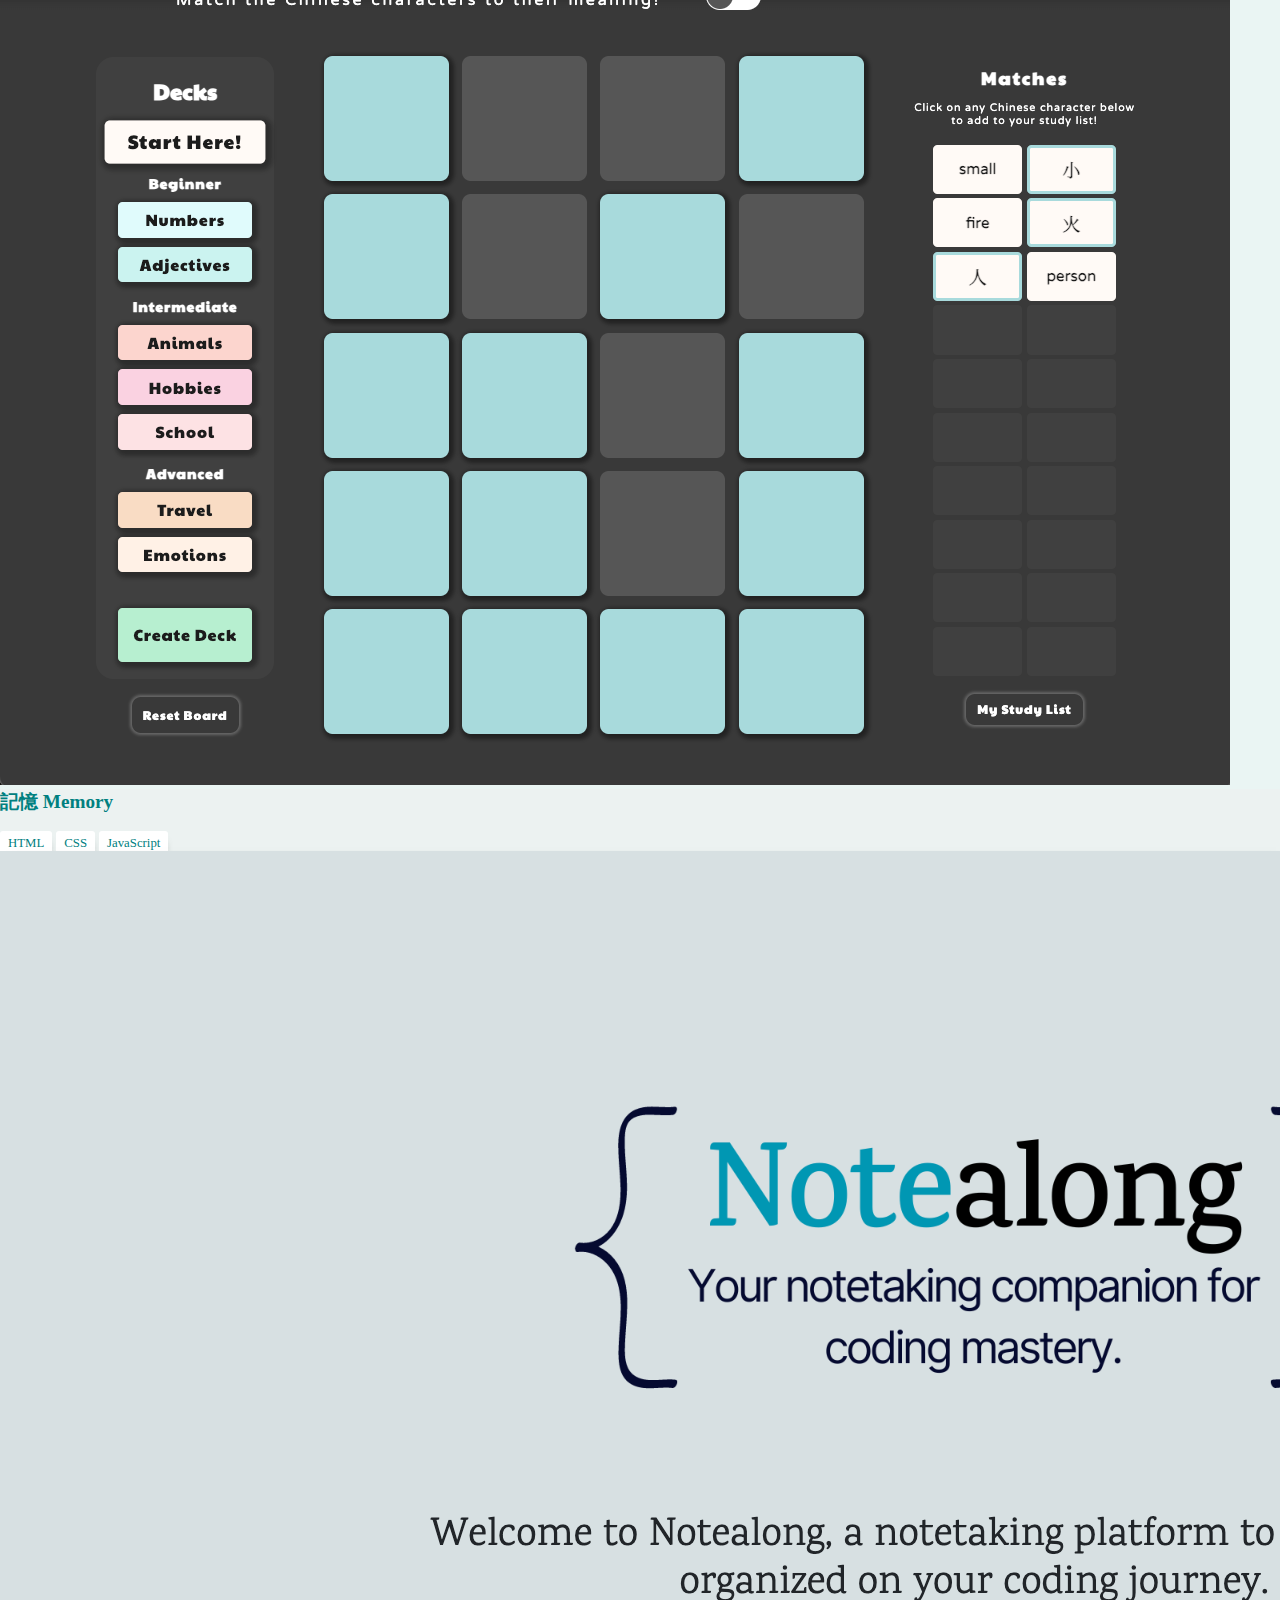
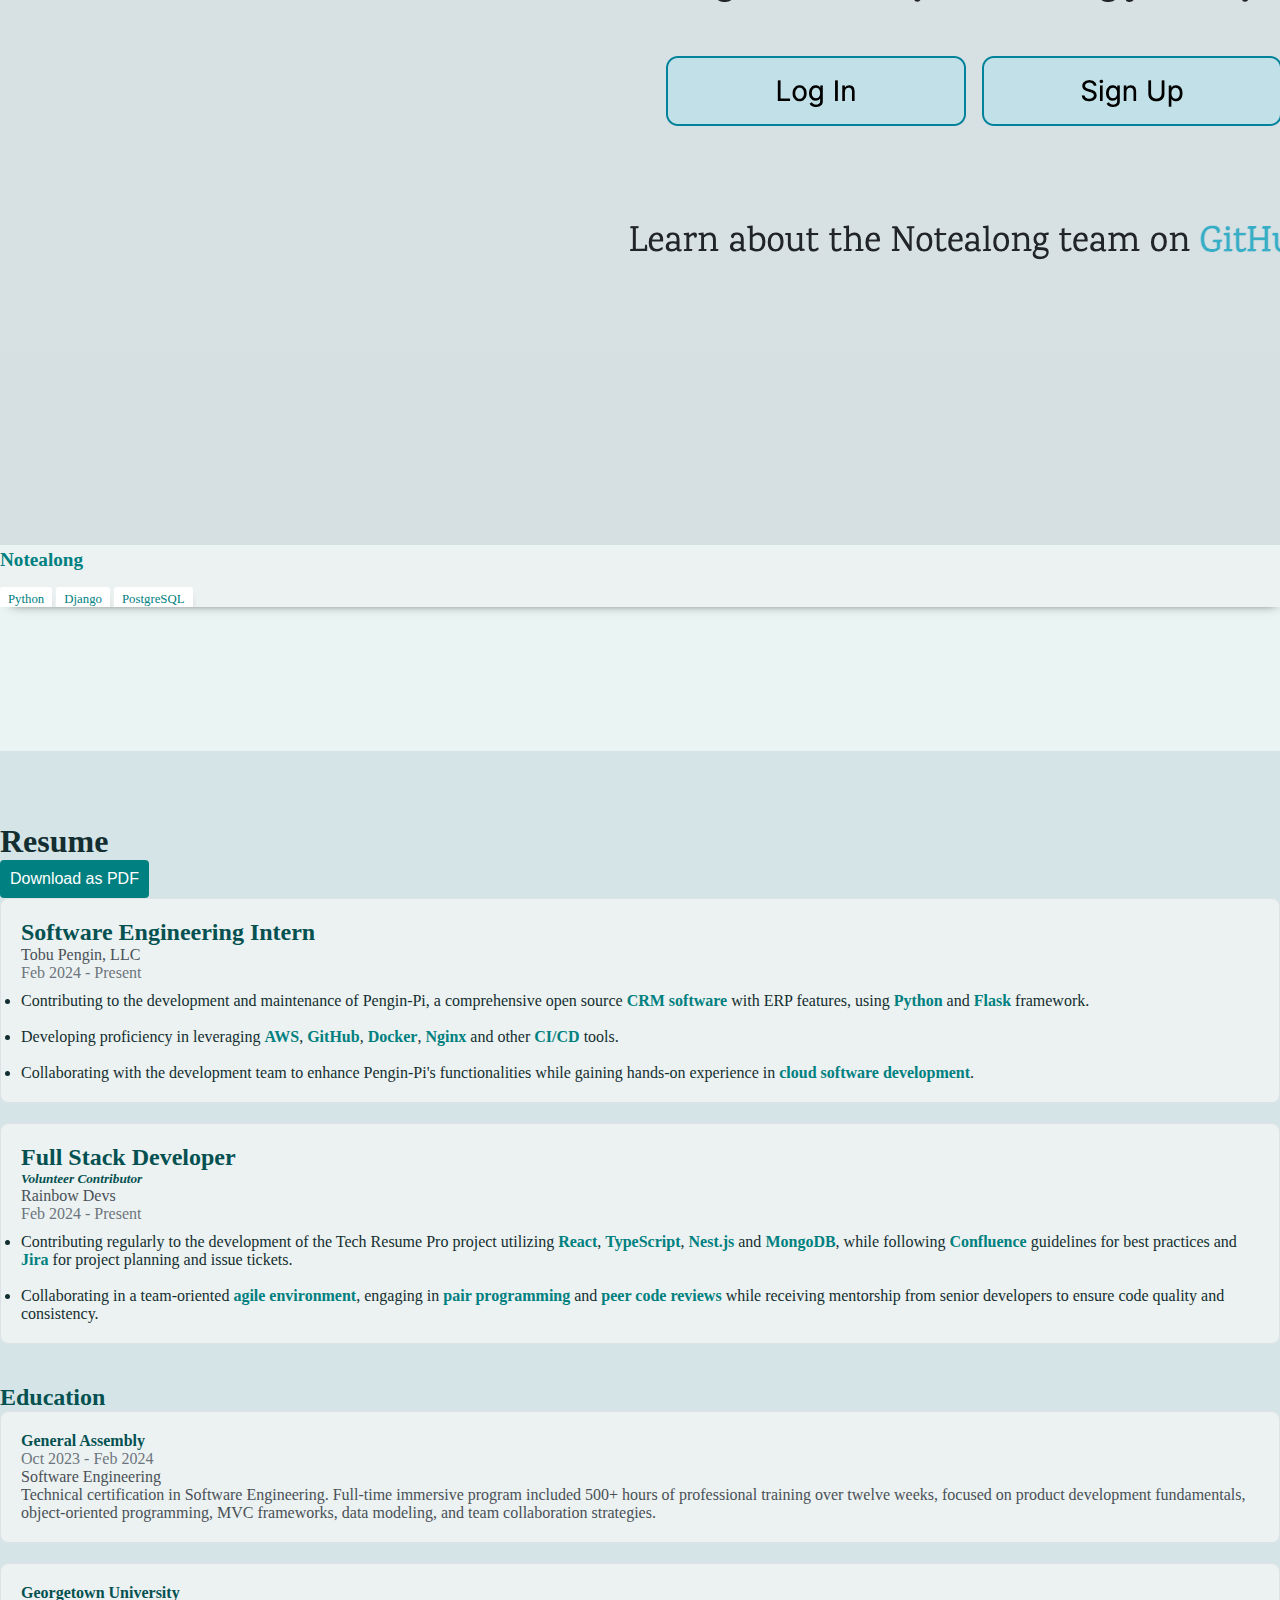
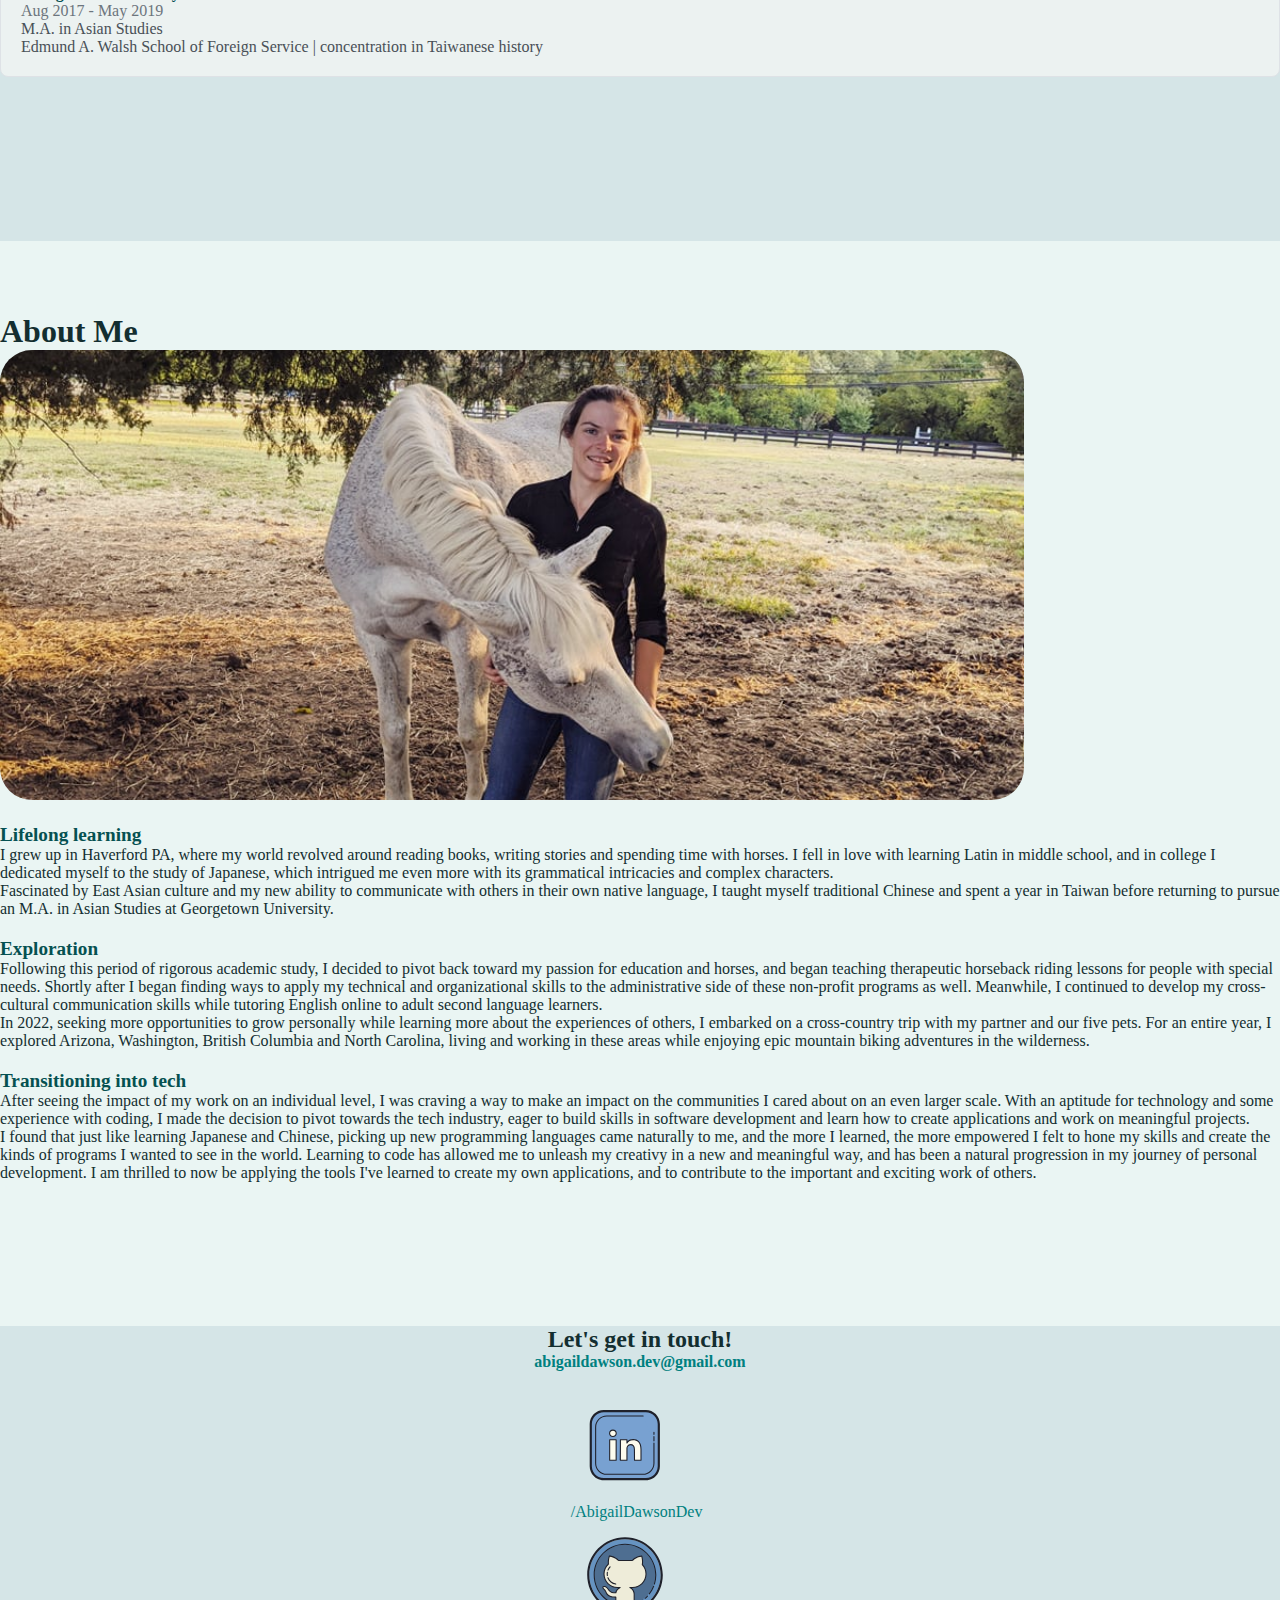
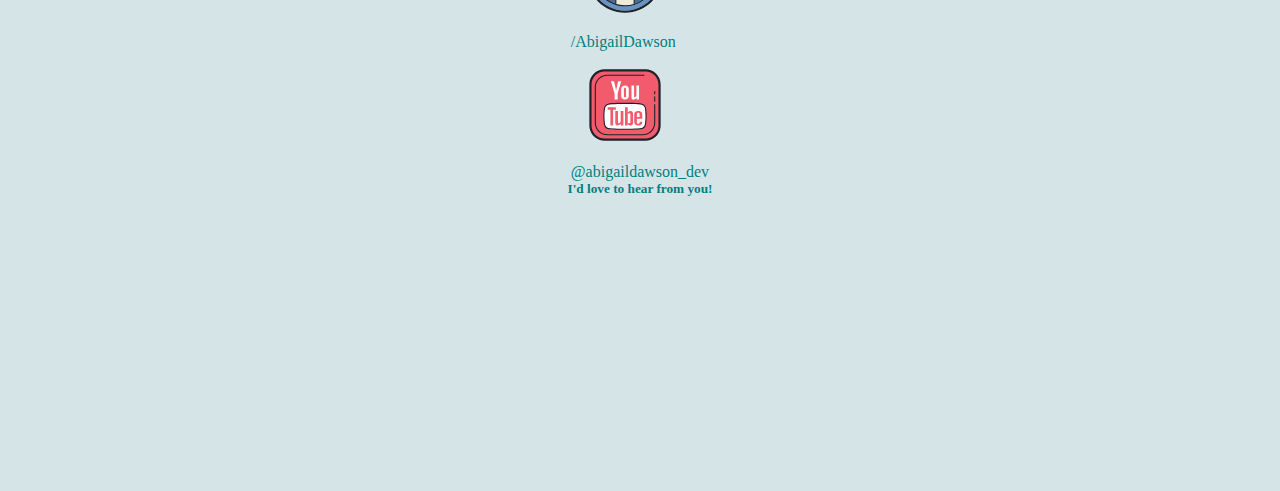
==== commit b2d5f3c4: "Update styling of featured project section, add to About Me section" ====
--- a/index.html
+++ b/index.html
@@ -8,6 +8,8 @@
   <link rel="preconnect" href="https://fonts.googleapis.com">
   <link rel="preconnect" href="https://fonts.gstatic.com" crossorigin>
   <link href="https://fonts.googleapis.com/css2?family=Barlow:ital,wght@0,100;0,200;0,300;0,400;0,500;0,600;0,700;0,800;0,900;1,100;1,200;1,300;1,400;1,500;1,600;1,700;1,800;1,900&display=swap" rel="stylesheet">
+  <link rel="stylesheet" href="https://cdn.jsdelivr.net/npm/bootstrap-icons@1.3.0/font/bootstrap-icons.css">
+
   <link rel="stylesheet" href="./styles.css">
   <script defer src="./main.js"></script>
 
@@ -39,7 +41,8 @@
             <h1 class="display-2 mb-3 heading-font">Abigail Dawson</h1>
             <h2 class="display-8 mb-4 heading-font">Software Engineer</h2>
             <p class="lead mb-5">I'm passionate about <span class="accent">education</span> and <span class="accent">languages</span>, and excited about making a positive impact on others through high quality software solutions.</p>
-            <div class="hero-btn heading-font"><a href="#featured-project">See my work</a></div>
+            <div class="hero-btn heading-font"><a href="#featured-project">See my work <i class="bi bi-chevron-double-down" style="margin-left: 1vmin"></i>
+            </a></div>
           </div>
           <div class="col-md-5 d-flex flex-column align-items-center">
             <img src="./assets/bio-img-blk.jpg" class="img-fluid bio-img" alt="Hero image" style="max-width: 300px">
@@ -61,16 +64,14 @@
           <div class="col-12 col-md-7">
             <div class="kn-header d-flex flex-column align-items-start">
               <h1 class="kn-title">KnowNative</h1>
-              <div class="d-flex flex-wrap my-2">
-                <a href="https://knownative-730586de0f29.herokuapp.com/" target="_blank" class="portfolio-link heading-font me-4">Live Site</a>
-                <a href="https://github.com/AbigailDawson/knownative" target="_blank" class="portfolio-link heading-font me-4">GitHub</a>
-                <a href="https://www.youtube.com/watch?v=leRqMQnfa_4" target="_blank" class="portfolio-link heading-font">Video Demo</a>
-              </div>
+              
             </div>
             <div class="kn-desc text-left mt-3">
               <p>KnowNative is a <span class="accent">web application</span> for learners of traditional Chinese to improve their <span class="accent">reading comprehension</span> through studying native language texts.</p>
               <p>Inspired by my own experience self-studying Japanese and Chinese, I designed KnowNative to <span class="accent">help learners move away from dry textbook materials</span> and instead learn from real articles in their <span class="accent">target language</span>.</p>
             </div>
+            <div class="read-more-link heading-font">
+              <i class="bi bi-book" style="margin: 0 1.5vmin; font-size: 1.4rem"></i><a href="./knownative.html">Read more about my development process</a></div>
             <div class="tech-tags d-flex justify-content-start mt-5">
               <span class="tech-tag">React</span>
               <span class="tech-tag">JavaScript</span>
@@ -85,8 +86,12 @@
             </div>
           </div>
           <div class="col-12 col-md-5">
+            <div class="d-flex flex-wrap justify-content-center my-4">
+              <a href="https://knownative-730586de0f29.herokuapp.com/" target="_blank" class="hero-btn portfolio-btn heading-font me-2">Live Site</a>
+              <a href="https://github.com/AbigailDawson/knownative" target="_blank" class="hero-btn portfolio-btn heading-font me-2">GitHub</a>
+              <a href="https://www.youtube.com/watch?v=leRqMQnfa_4" target="_blank" class="hero-btn portfolio-btn heading-font">Video Demo</a>
+            </div>
             <img src="./assets/kn-runthru.gif" class="img-fluid walkthru-video" alt="KnowNative logo">
-            <div class="hero-btn kn-btn heading-font mt-5"><a href="./knownative.html">Read about my development process</a></div>
           </div>
         </div>
       </div>
@@ -241,12 +246,13 @@
         <div class="row">
           <p class="sub-heading">Lifelong learning</p>
           <p>I grew up in Haverford PA, where my world revolved around reading books, writing stories and spending time with horses. I fell in love with learning Latin in middle school, and in college I dedicated myself to the study of Japanese, which intrigued me even more with its grammatical intricacies and complex characters.</p>
-          <p>Fascinated by East Asian culture and my new ability to communicate with others in their own native language, I taught myself traditional Chinese and spent a year in Taiwan before returning to purse an M.A. in Asian Studies at Georgetown University.</p>
+          <p>Fascinated by East Asian culture and my new ability to communicate with others in their own native language, I taught myself traditional Chinese and spent a year in Taiwan before returning to pursue an M.A. in Asian Studies at Georgetown University.</p>
           <p class="sub-heading">Exploration</p>
-          <p>Following this period of rigorous academic study, I dedicated myself to what had previously been a hobby — teaching therapeutic horseback riding lessons for people with special needs, and working on the administrative side of the non-profit organizations operating these programs. Meanwhile, I continued to develop my cross-cultural communication skills while tutoring English online to adult second language learners.</p>
-          <p>Ultimately, seeking more opportunities to grow personally while learning more about the experiences of others, I embarked on a cross-country trip with my partner and our five pets. Throughout my travels, I experienced life and work in different parts of the country, mixed in with epic mountain biking adventures.</p>
+          <p>Following this period of rigorous academic study, I decided to pivot back toward my passion for education and horses, and began teaching therapeutic horseback riding lessons for people with special needs. Shortly after I began finding ways to apply my technical and organizational skills to the administrative side of these non-profit programs as well. Meanwhile, I continued to develop my cross-cultural communication skills while tutoring English online to adult second language learners.</p>
+          <p>In 2022, seeking more opportunities to grow personally while learning more about the experiences of others, I embarked on a cross-country trip with my partner and our five pets. For an entire year, I explored Arizona, Washington, British Columbia and North Carolina, living and working in these areas while enjoying epic mountain biking adventures in the wilderness.</p>
           <p class="sub-heading">Transitioning into tech</p>
-          <p>After seeing the impact of my work on an individual level, I was craving a way to make an impact on an even larger scale. With an aptitude for technology and an interest in coding, I made the decision to pivot towards the tech industry, excited to build skills in software development and learn how to create applications and work on meaningful projects. Learning to code has meant equipping myself with the real tools I need to bring my ideas into the world through my own creativity, and contribute to the important work of others before me.</p>
+          <p>After seeing the impact of my work on an individual level, I was craving a way to make an impact on the communities I cared about on an even larger scale. With an aptitude for technology and some experience with coding, I made the decision to pivot towards the tech industry, eager to build skills in software development and learn how to create applications and work on meaningful projects.</p>
+          <p>I found that just like learning Japanese and Chinese, picking up new programming languages came naturally to me, and the more I learned, the more empowered I felt to hone my skills and create the kinds of programs I wanted to see in the world. Learning to code has allowed me to unleash my creativy in a new and meaningful way, and has been a natural progression in my journey of personal development. I am thrilled to now be applying the tools I've learned to create my own applications, and to contribute to the important and exciting work of others.</p>
         </div>
         </div>
       </div>
--- a/styles.css
+++ b/styles.css
@@ -44,6 +44,7 @@
 }
 
 .navbar {
+  z-index: 1;
   background-color: var(--section2);
   box-shadow: 0px 2px 5px rgba(0, 0, 0, 0.1);
 }
@@ -70,12 +71,18 @@
 
 .hero-btn {
   font-size: 1.5rem;
-  border-bottom: 2px solid var(--btn);
-  transition: transform 200ms ease-in-out;
+  padding: 10px 20px;
+  border: none;
+  background: linear-gradient(to bottom, var(--light), var(--section1));
+  box-shadow: 0 0 5px rgba(0, 0, 0, 0.3);
+  border-radius: 5px;
+  transition: all 200ms ease-in-out;
 }
 
 .hero-btn:hover {
-  transform: scaleX(1.1);
+  cursor: pointer;
+  transform: scale(1.05);
+  border-bottom: 5px solid var(--btn-highlight);
 }
 
 .bio-img {
@@ -94,7 +101,7 @@
 .social-icon {
   margin: 0;
   padding: 0;
-  height: 10vmin;
+  height: 12vmin;
   transition: transform 200ms ease-in-out;
 }
 
@@ -114,26 +121,22 @@
   background-color: var(--section1);
 }
 
-.kn-btn {
-  display: flex;
-  align-items: center;
-  justify-content: center;
-  font-size: 1.4rem;
-}
-
-.portfolio-link {
-  align-self: center;
-  color: var(--btn);
+.read-more-link {
+  color: var(--accent);
   font-weight: 600;
-  padding-bottom: .1vmin;
-  font-size: 1.1rem;
-  border-bottom: 2px solid var(--btn);
-  transition: transform 200ms ease-in-out;
-}
-
-.portfolio-link:hover {
-  transform: scaleX(1.1);
-  border-bottom: 2px solid var(--accent);
+  font-size: 1.2rem;
+  transition: color 200ms ease-in-out, transform 200ms ease-in-out;
+  text-decoration: underline;
+}
+
+.read-more-link:hover {
+  color: var(--btn);
+  transform: scale(1.03);
+}
+
+.portfolio-btn {
+  font-weight: 600;
+  font-size: 1rem;
 }
 
 .tech-tags {
@@ -143,7 +146,7 @@
 }
 
 .tech-tag {
-  background-color: #eee;
+  background-color: white;
   box-shadow: 4px 5px 10px -9px rgba(0,0,0,0.75);
   border-radius: 3px;
   padding: 5px 8px;
@@ -372,7 +375,7 @@
 }
 
 /* md screens and up */
-@media (min-width: 768px) {
+@media (max-width: 1000px) {
 
 
   .social-icon {
@@ -382,7 +385,41 @@
   .bio-img {
     width: 35vmin;
   }
-}
+
+  .portfolio-btn {
+    font-size: .8rem;
+    padding: 1rem;
+  }
+}
+
+/* sm screens */
+@media (max-width: 768px) {
+
+  .social-icons {
+    border: none;
+    position: absolute;
+    right: 0;
+    top: -7px;
+    z-index: 2;
+  }
+
+  .social-icon {
+    height: 8vmin;
+  }
+
+  .bio-img {
+    position: absolute;
+    visibility: hidden;
+  }
+
+
+}
+
+/* xs screens */
+@media (max-width: 576px) {
+
+}
+
 
 /* knownative */
 .display-3,
@@ -429,29 +466,5 @@
   background-color: var(--accent);
 }
 
-/* sm screens */
-@media (max-width: 768px) {
-
-  .social-icons {
-    border: none;
-    position: absolute;
-    right: 0;
-    top: -7px;
-  }
-
-  .social-icon {
-    height: 8vmin;
-  }
-
-  .bio-img {
-    position: absolute;
-    visibility: hidden;
-  }
-}
-
-/* xs screens */
-@media (max-width: 576px) {
-
-}
 
   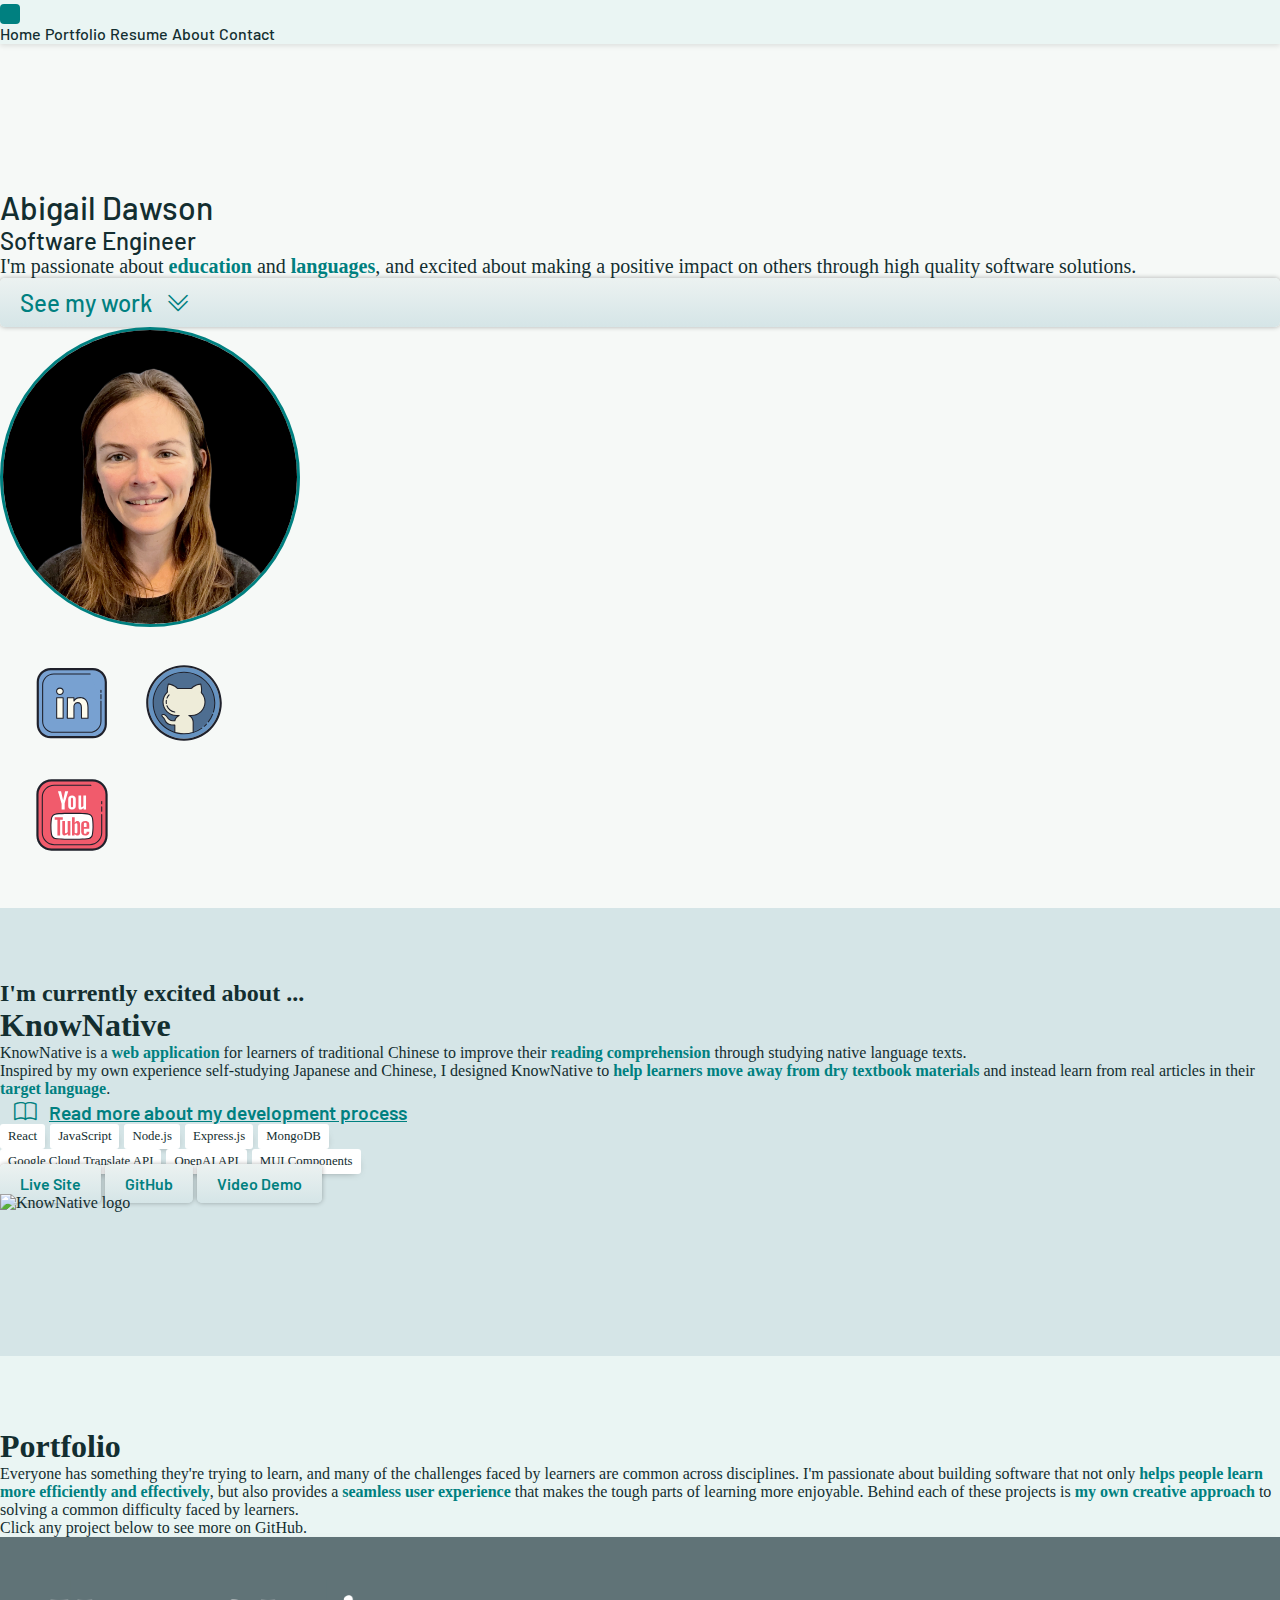
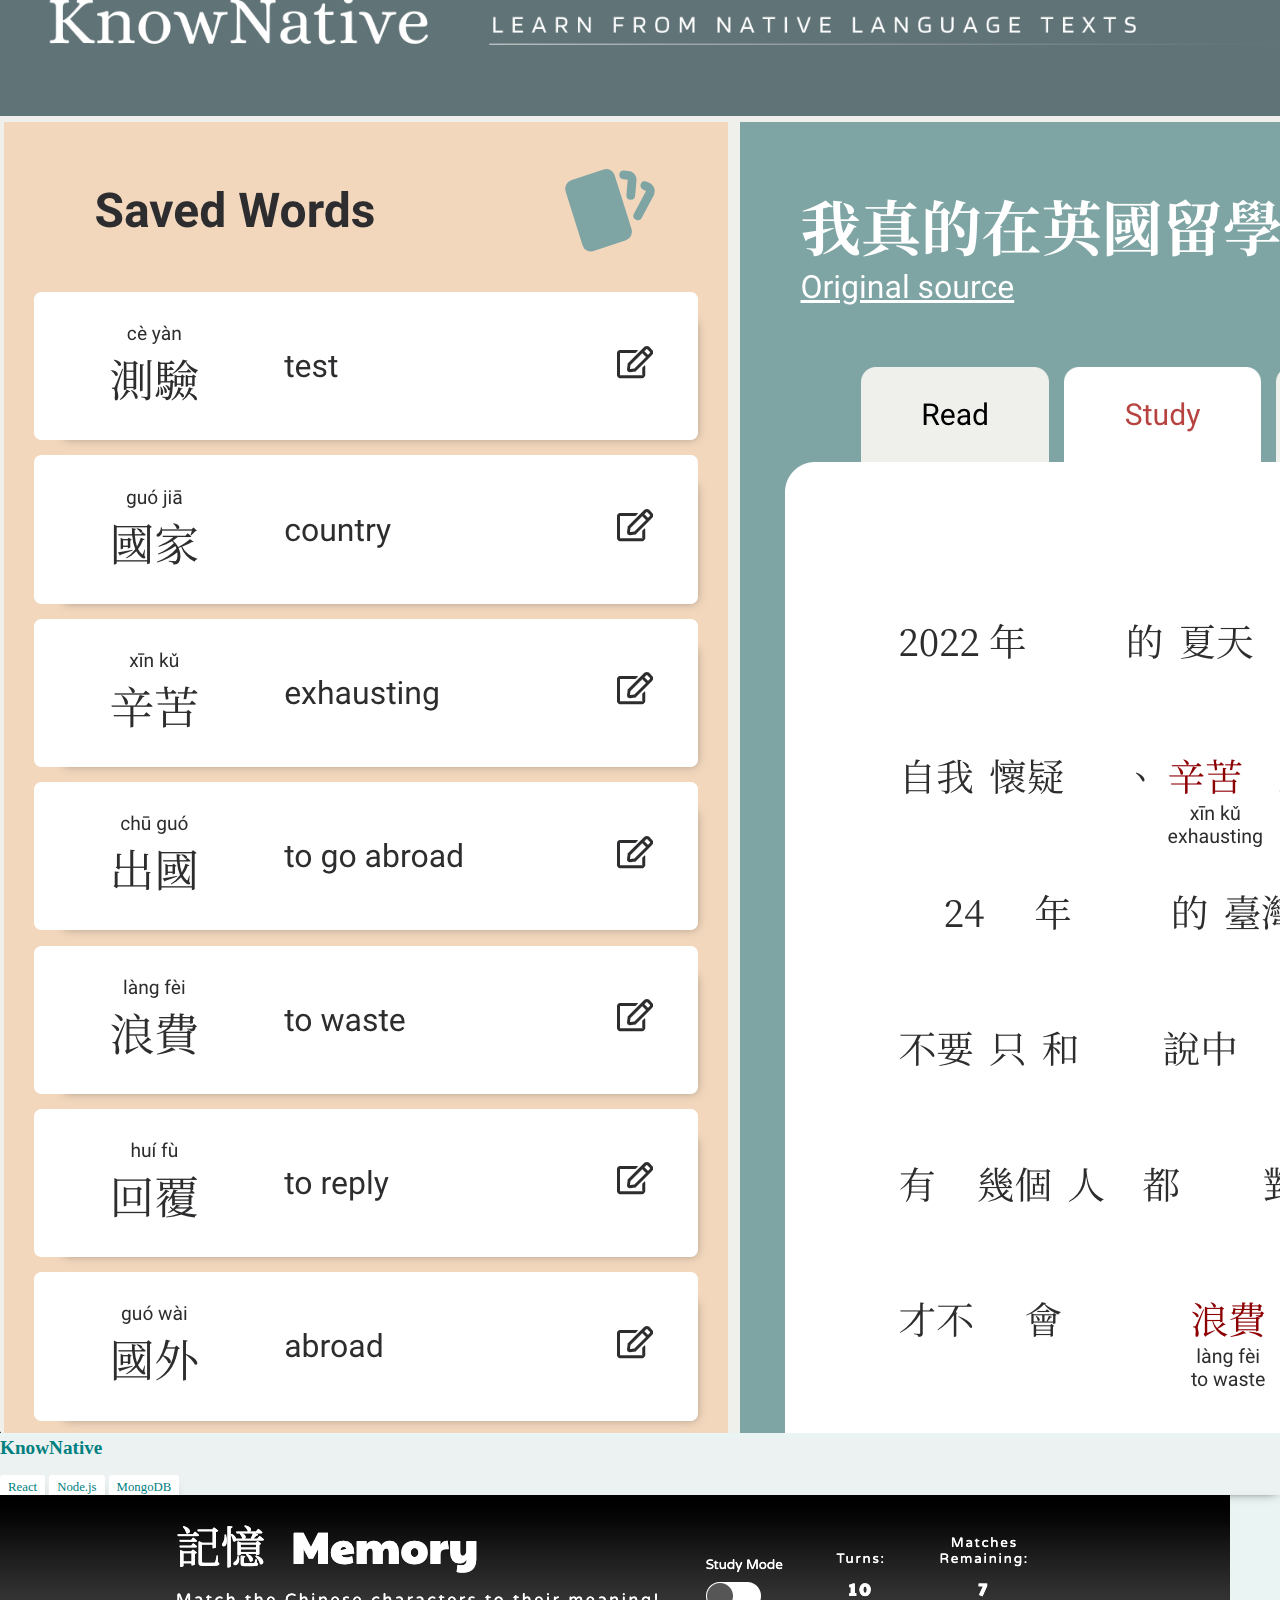
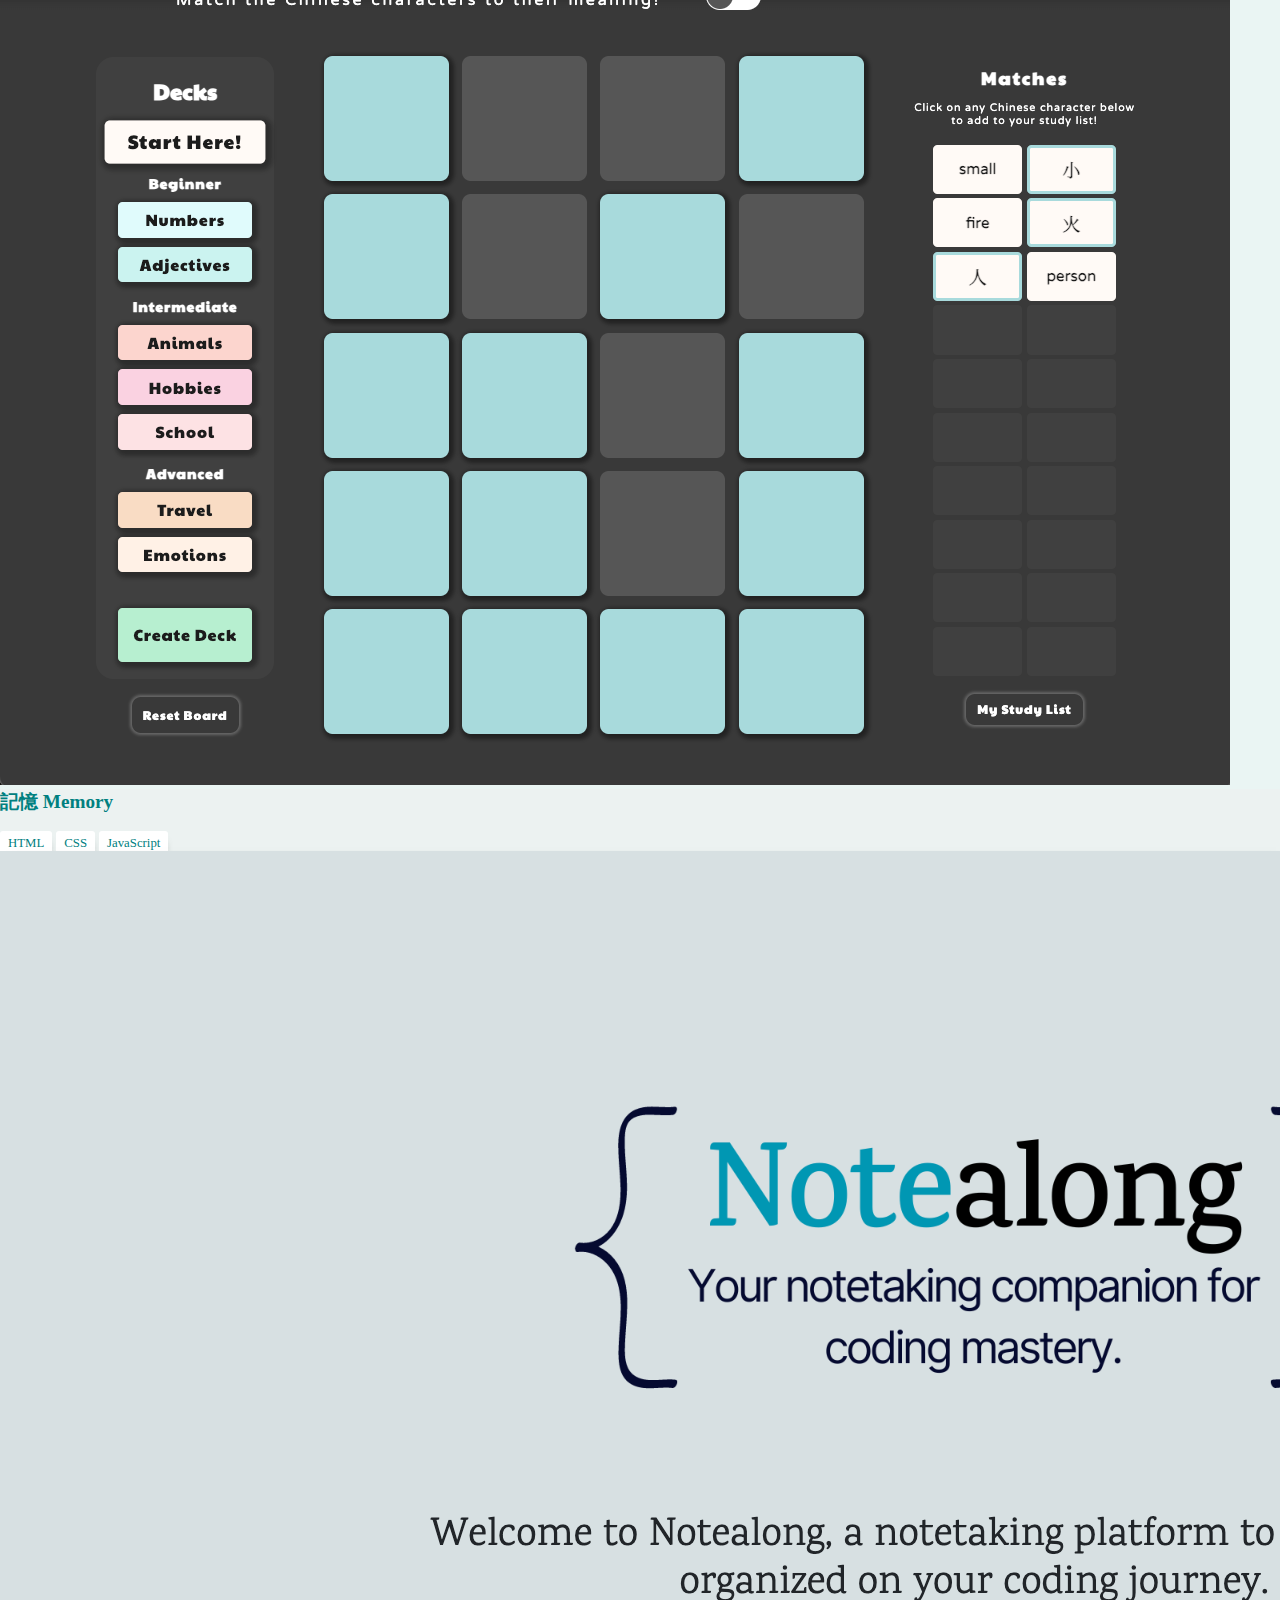
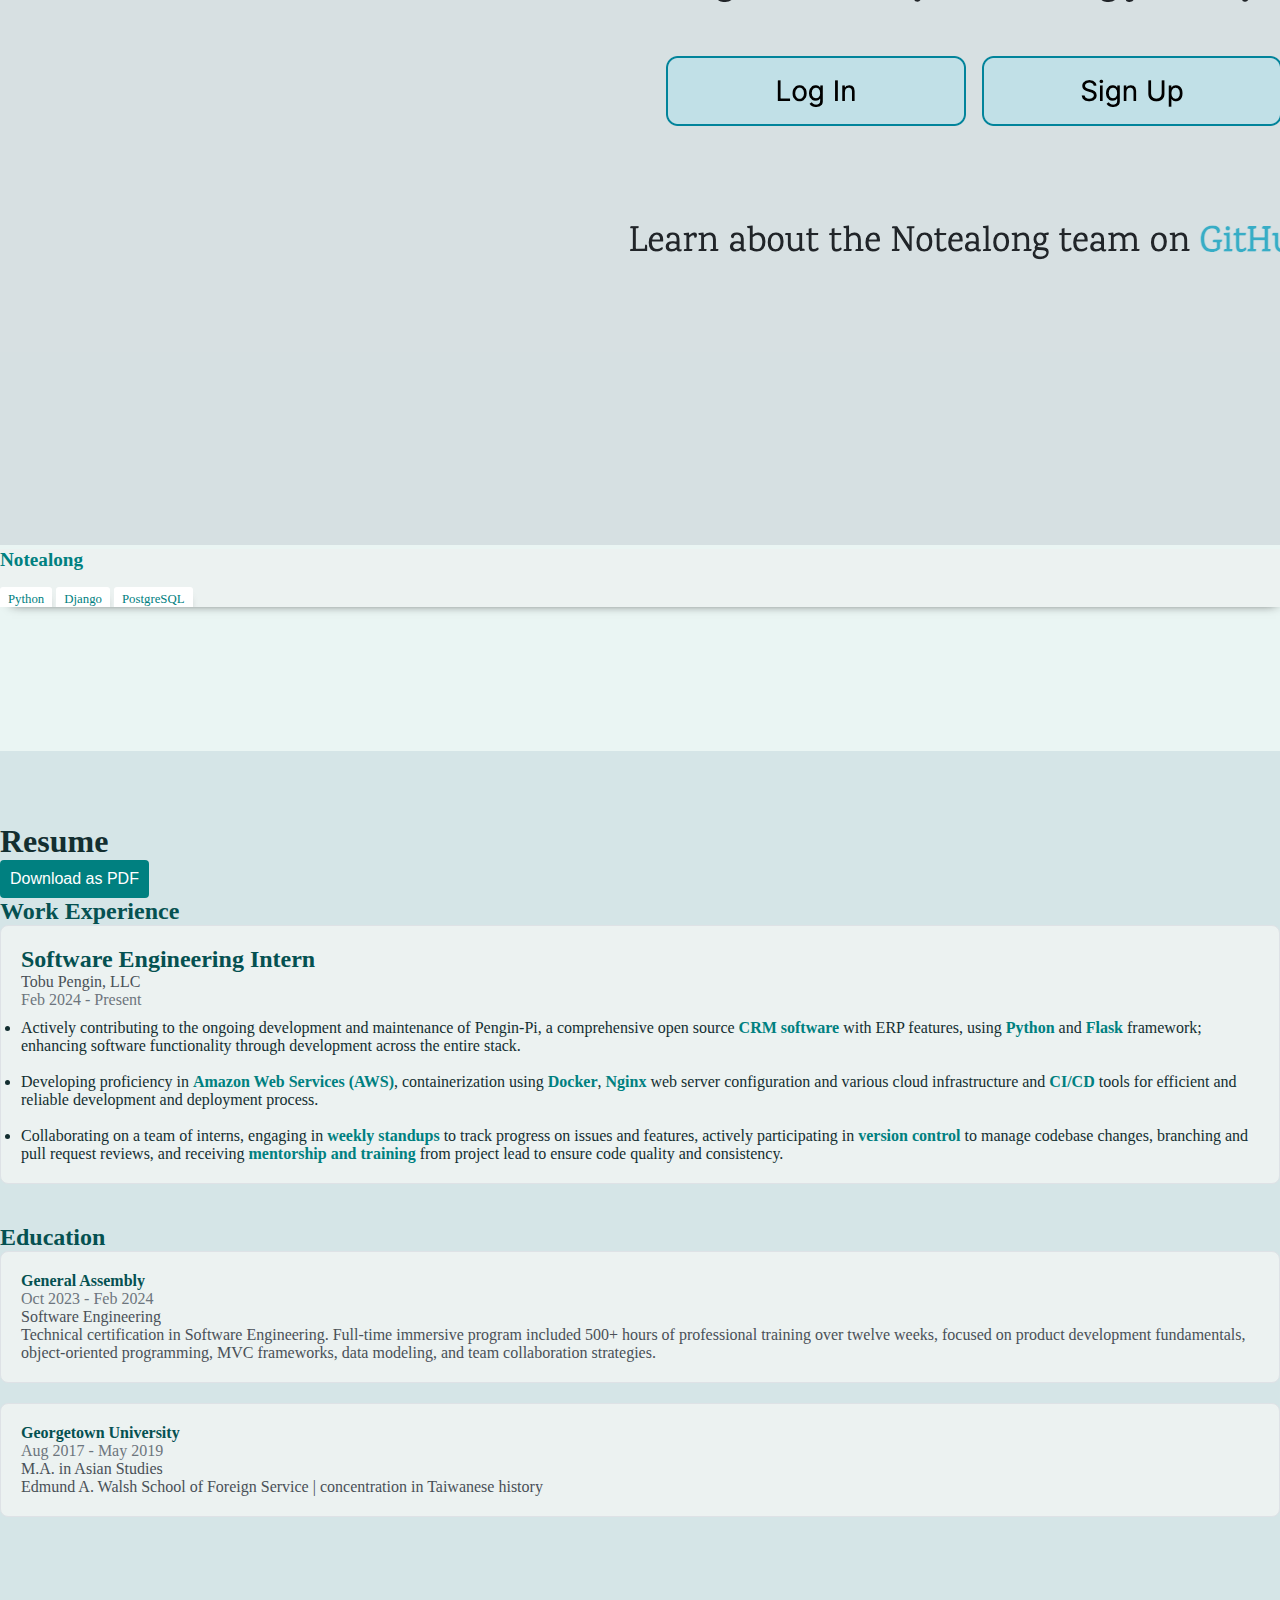
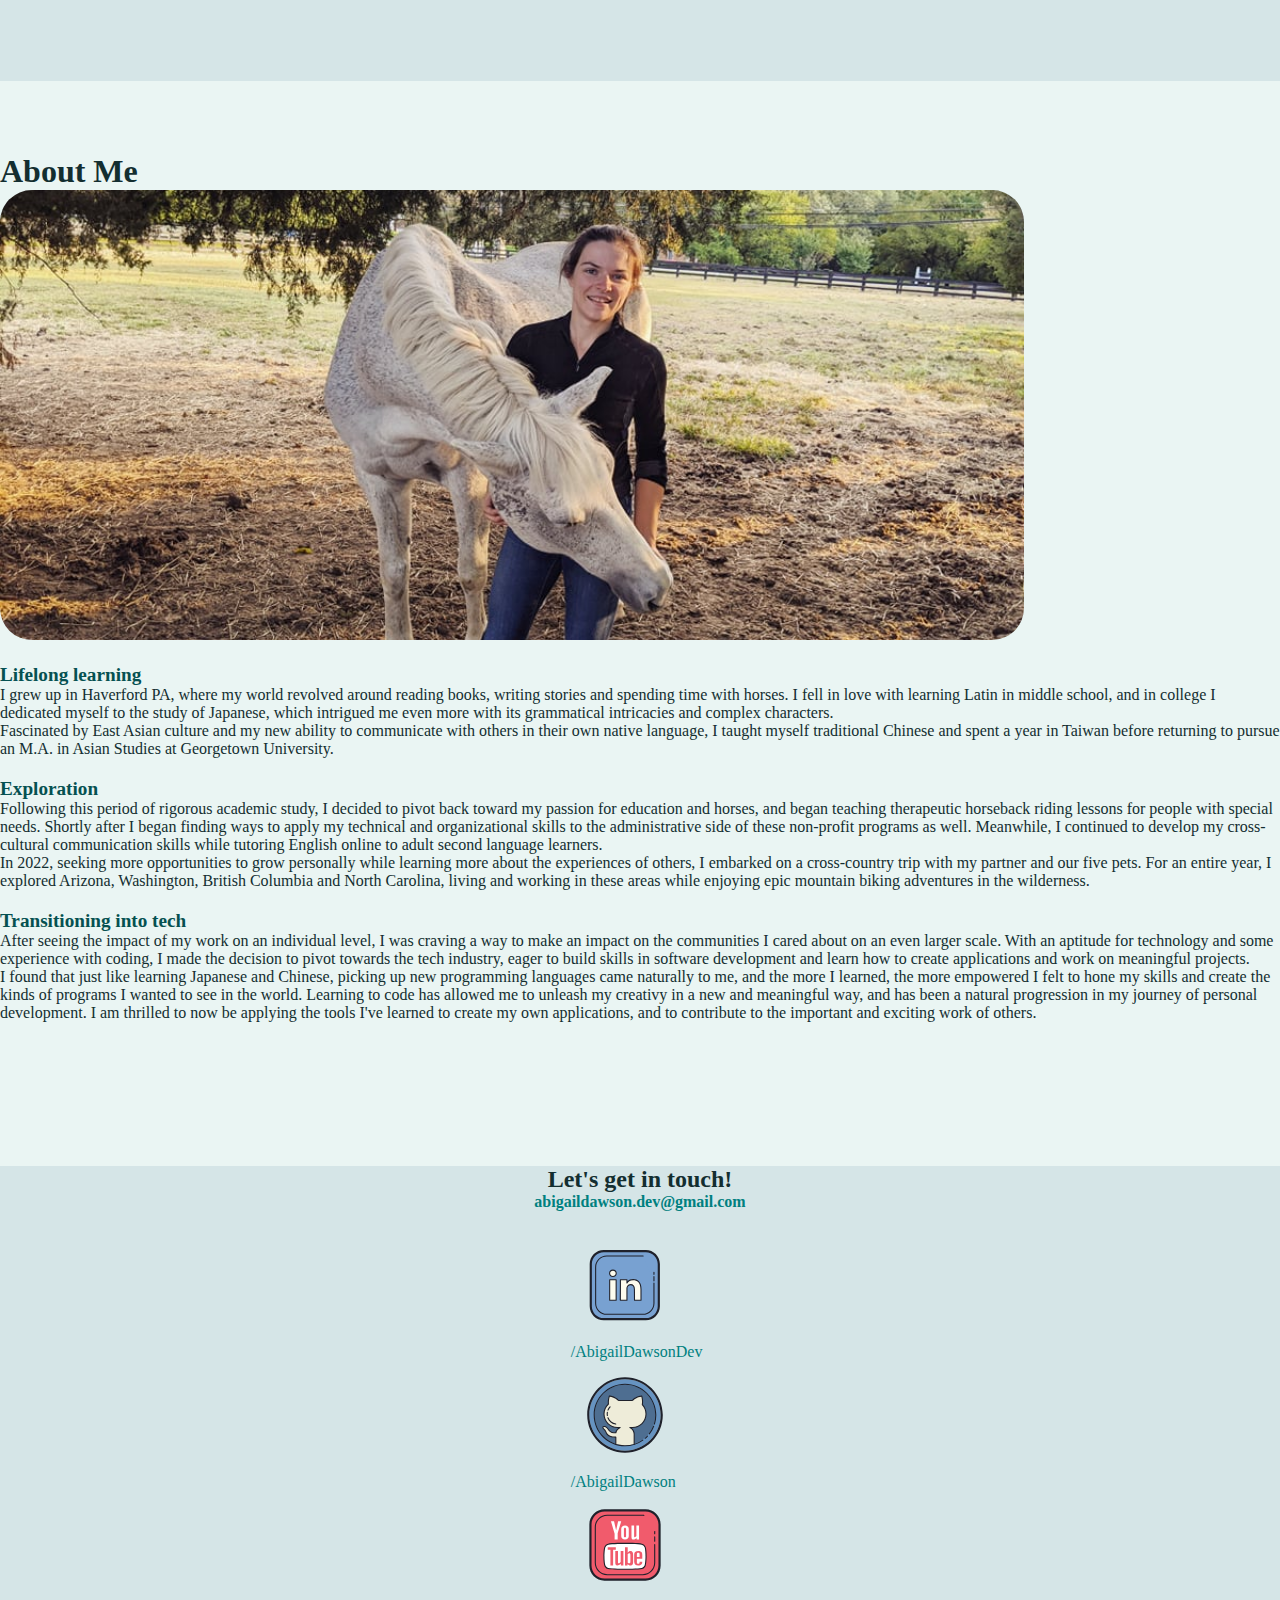
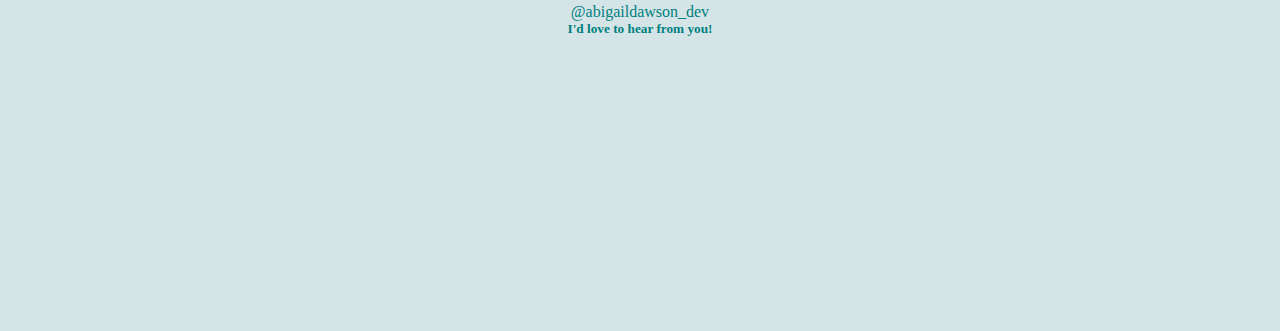
==== commit 3734d401: "Edit work experience section; update resume file" ====
--- a/index.html
+++ b/index.html
@@ -170,44 +170,27 @@
         </div>
         <div class="row">
           <div class="col-12 d-flex flex-column justify-content-center align-items-center mb-5">
-              <a href="./assets/AbigailDawson-resume-SWE.pdf" download>
+              <a href="./assets/AbigailDawson-resume.pdf" download>
                 <button class="download-btn mb-3">Download as PDF</button>
               </a>
             </h5>
           </div>
         </div>
         <div class="row">
-          <div class="col-12 col-md-6">
+          <div class="col-12">
             <div class="work-experience">
+              <h2 class="education-title mb-4">Work Experience</h2>
               <div class="job-card">
                 <h2 class="job-title">Software Engineering Intern</h2>
                 <p class="company-name">Tobu Pengin, LLC</p>
                 <p class="job-duration">Feb 2024 - Present</p>
                 <p class="job-description">
                   <ul>
-                    <li>Contributing to the development and maintenance of Pengin-Pi, a comprehensive open source <span class="accent">CRM software</span> with ERP features, using <span class="accent">Python</span> and <span class="accent">Flask</span> framework.</li>
+                    <li>Actively contributing to the ongoing development and maintenance of Pengin-Pi, a comprehensive open source <span class="accent">CRM software</span> with ERP features, using <span class="accent">Python</span> and <span class="accent">Flask</span> framework; enhancing software functionality through development across the entire stack.</li>
                     <br>
-                    <li>Developing proficiency in leveraging <span class="accent">AWS</span>, <span class="accent">GitHub</span>, <span class="accent">Docker</span>, <span class="accent">Nginx</span> and other <span class="accent">CI/CD</span> tools.</li>
+                    <li>Developing proficiency in <span class="accent">Amazon Web Services (AWS)</span>, containerization using <span class="accent">Docker</span>, <span class="accent">Nginx</span> web server configuration and various cloud infrastructure and <span class="accent">CI/CD</span> tools for efficient and reliable development and deployment process.</li>
                     <br>
-                    <li>Collaborating with the development team to enhance Pengin-Pi's functionalities while gaining hands-on experience in <span class="accent">cloud software development</span>.</li>
-                  </ul>
-                </p>
-              </div>
-            </div>
-          </div>
-          <div class="col-12 col-md-6">
-            <div class="work-experience">
-              <div class="job-card">
-                <h2 class="job-title">Full Stack Developer</h2>
-                <h5 class="job-title"><i>Volunteer Contributor</i></h5>
-                <p class="company-name">Rainbow Devs</p>
-                <p class="job-duration">Feb 2024 - Present</p>
-                <p class="job-description">
-                  <ul>
-                    <li>Contributing regularly to the development of the Tech Resume Pro project utilizing <span class="accent">React</span>, <span class="accent">TypeScript</span>, <span class="accent">Nest.js</span> and <span class="accent">MongoDB</span>, while following <span class="accent">Confluence</span> guidelines for best practices and <span class="accent">Jira</span> for project planning and issue tickets.</li>
-                    <br>
-                    <li>Collaborating in a team-oriented <span class="accent">agile environment</span>, engaging in <span class="accent">pair programming</span> and <span class="accent">peer code reviews</span> while receiving mentorship from senior developers to ensure code quality and consistency.
-                    </li>
+                    <li>Collaborating on a team of interns, engaging in <span class="accent">weekly standups</span> to track progress on issues and features, actively participating in <span class="accent">version control</span> to manage codebase changes, branching and pull request reviews, and receiving <span class="accent">mentorship and training</span> from project lead to ensure code quality and consistency.</li>
                   </ul>
                 </p>
               </div>
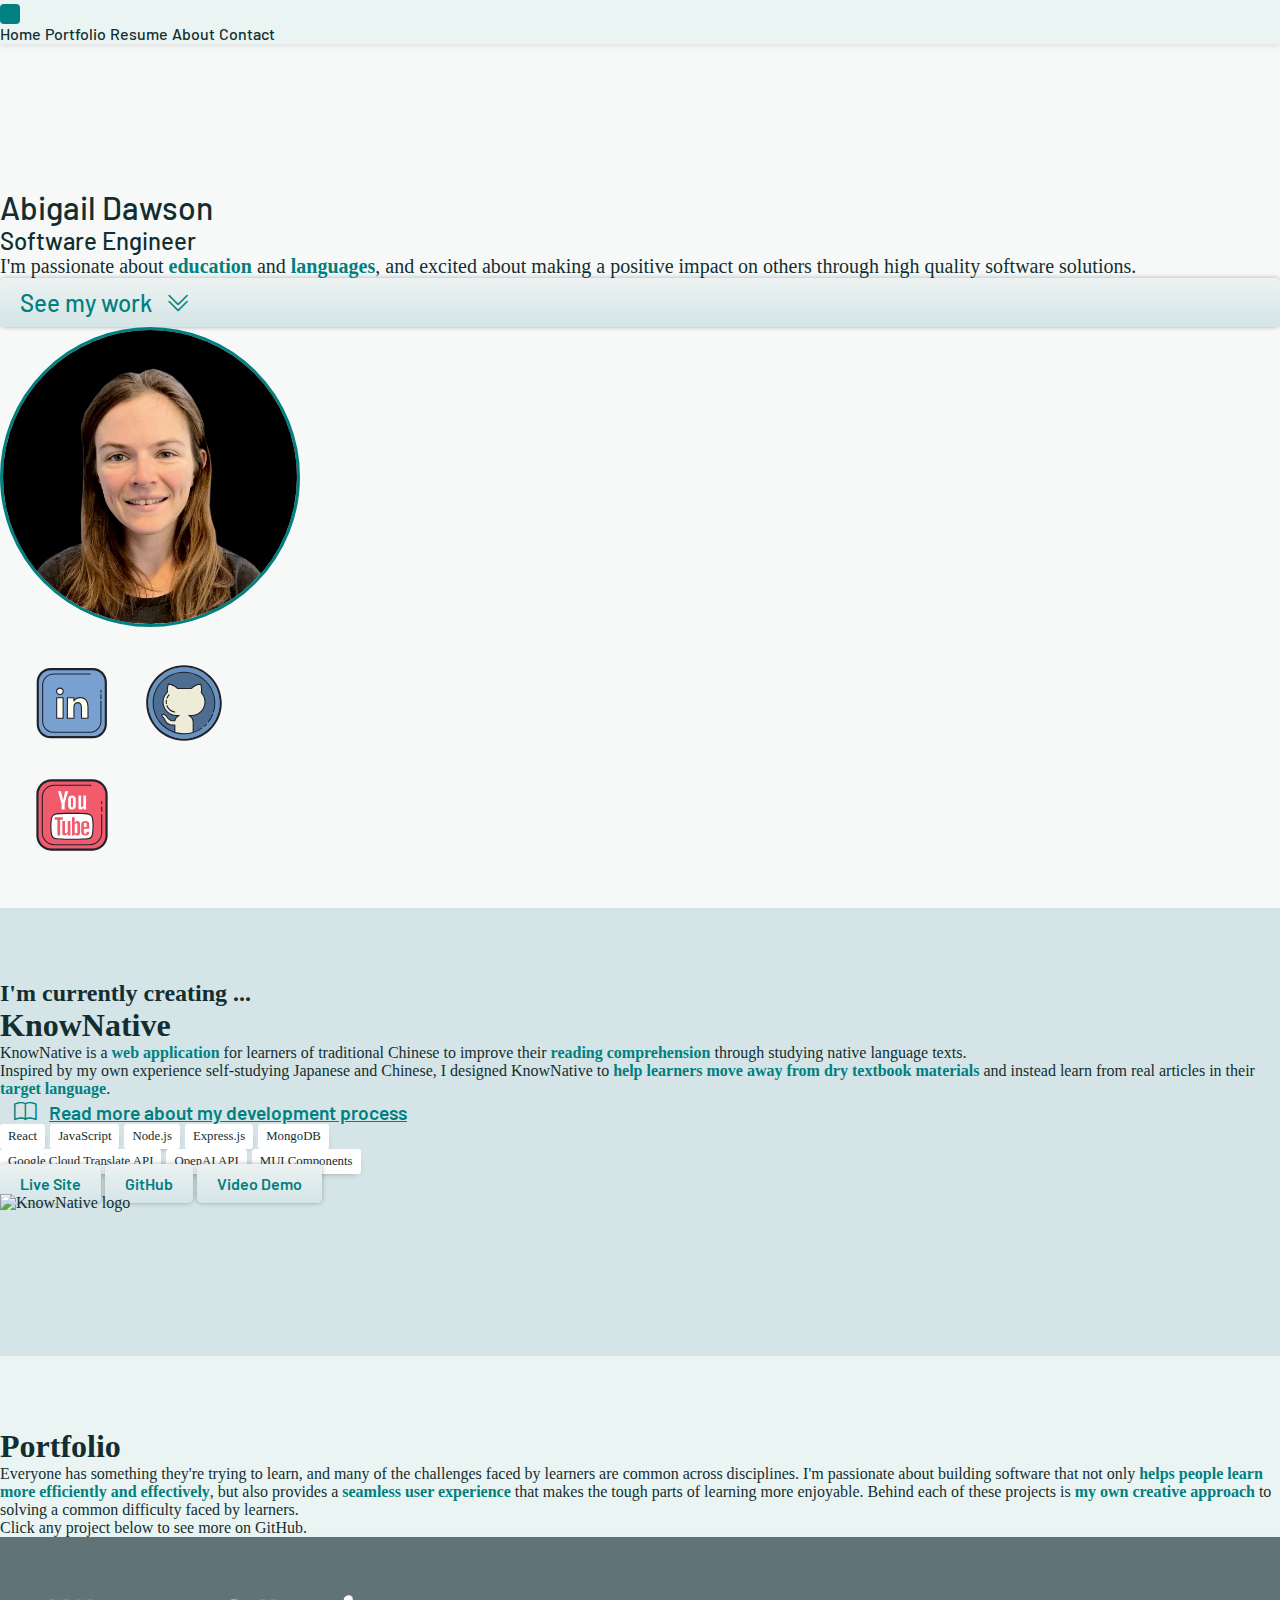
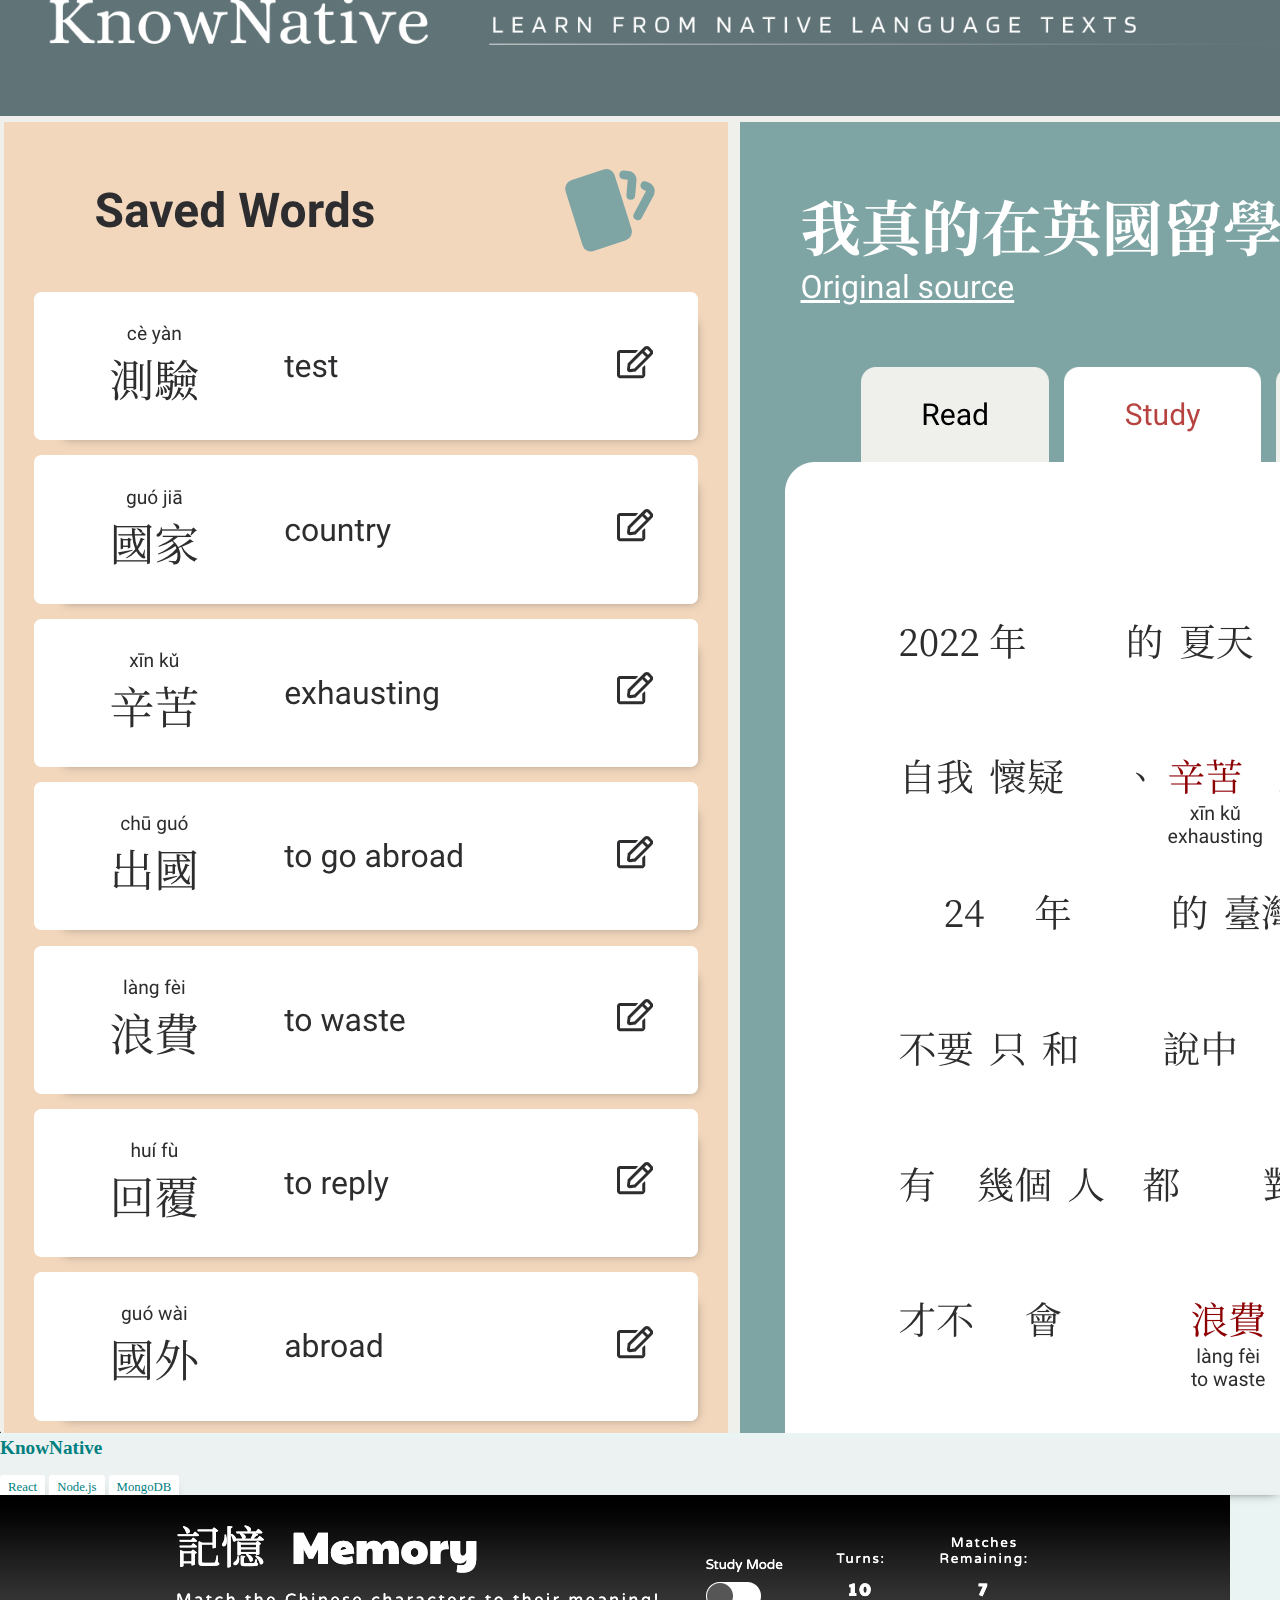
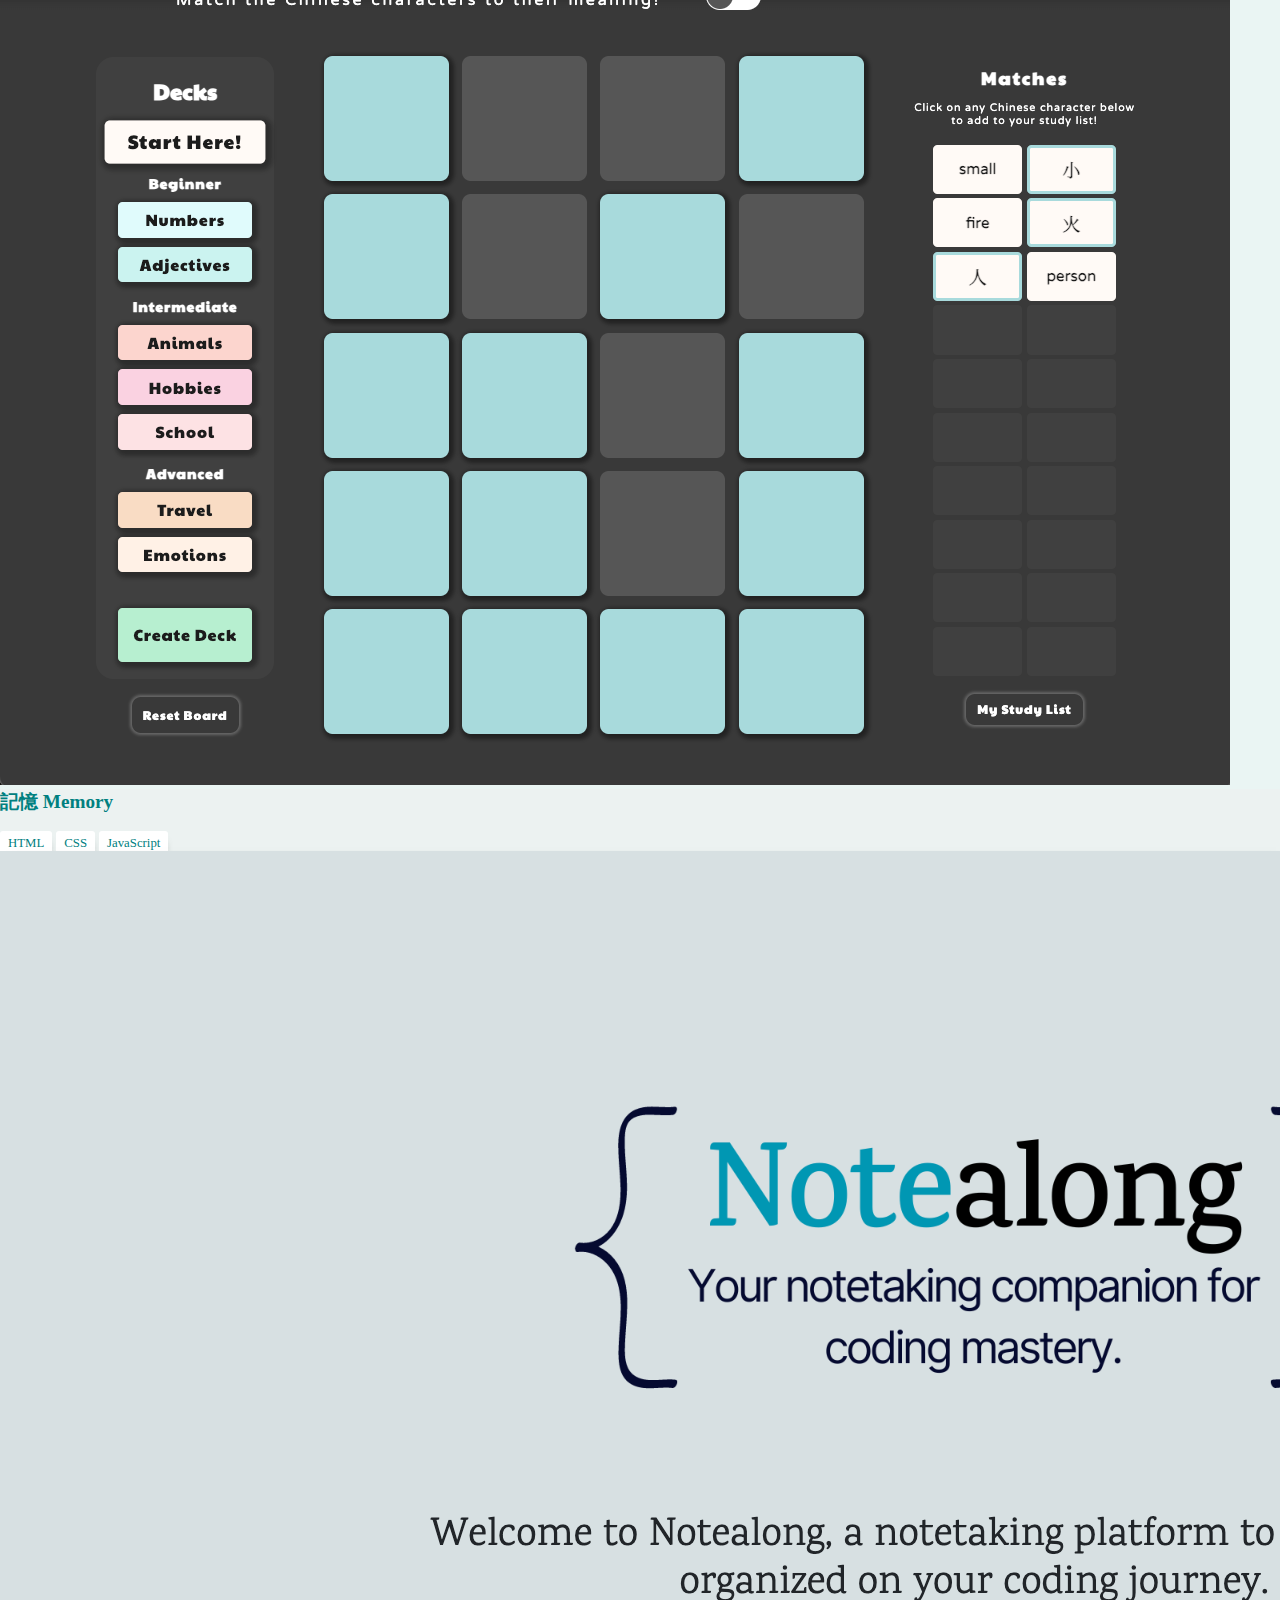
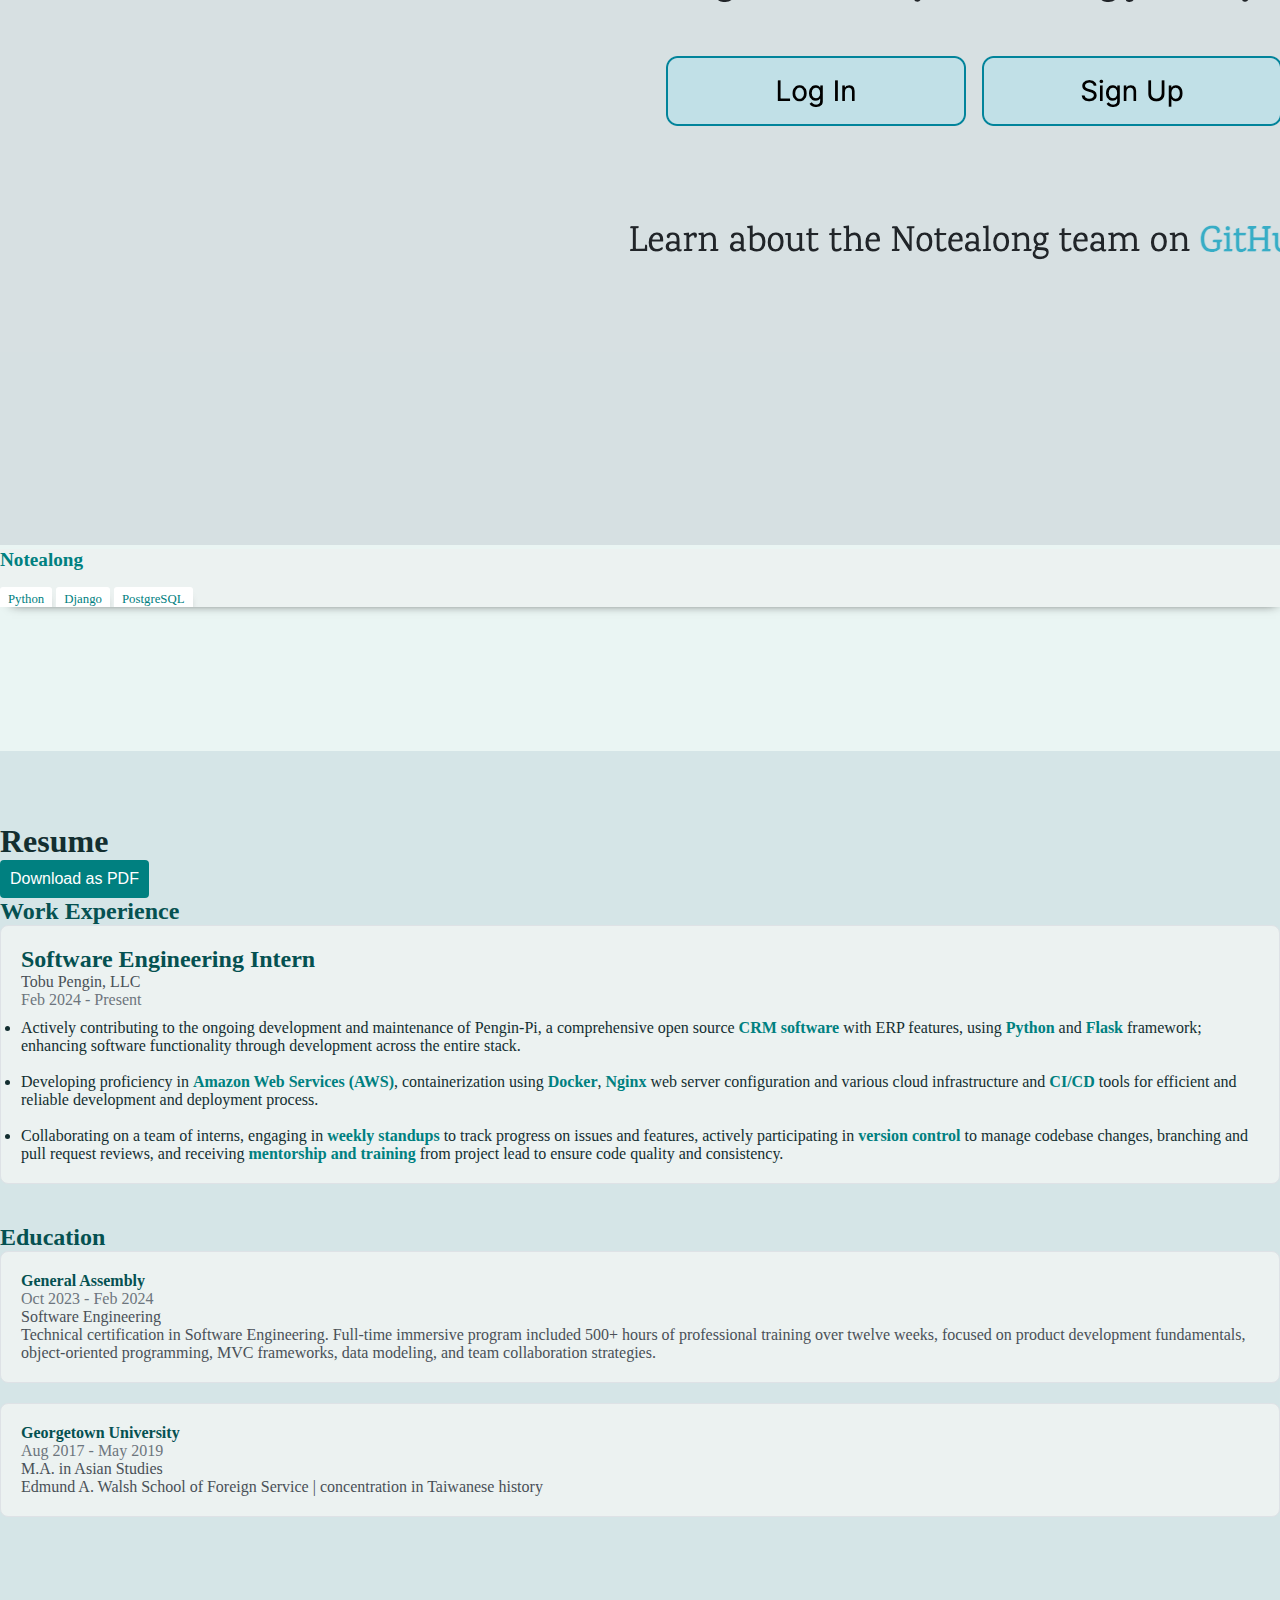
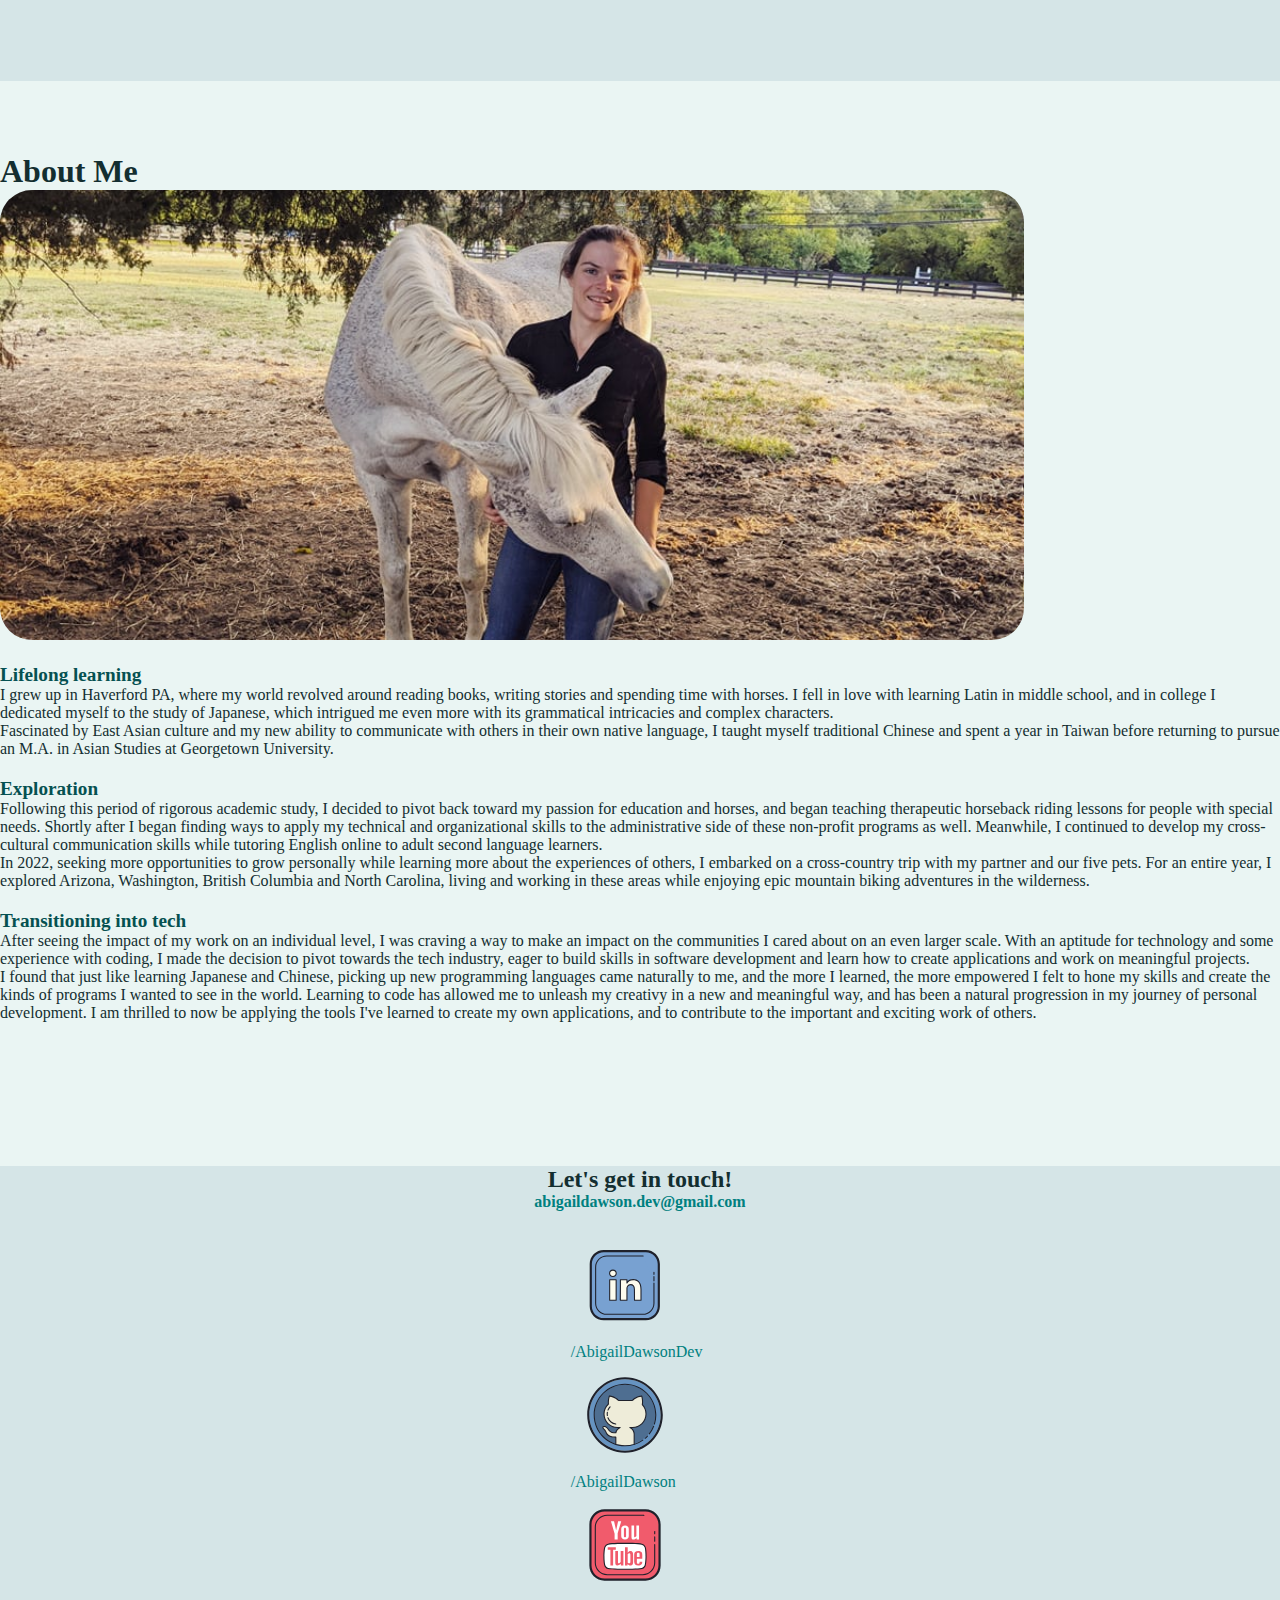
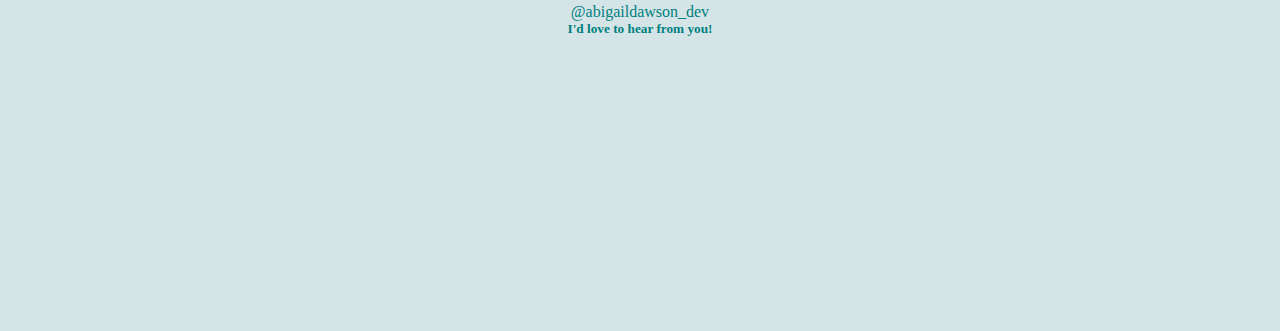
==== commit d16c6b97: "Add favicon, alt text on images and minor updates to text" ====
--- a/index.html
+++ b/index.html
@@ -4,6 +4,7 @@
   <meta charset="UTF-8">
   <meta name="viewport" content="width=device-width, initial-scale=1.0">
   <title>Abigail Dawson</title>
+  <link rel="icon" href="assets/favicon.ico" />
   <link href="https://cdn.jsdelivr.net/npm/bootstrap@5.3.2/dist/css/bootstrap.min.css" rel="stylesheet" integrity="sha384-T3c6CoIi6uLrA9TneNEoa7RxnatzjcDSCmG1MXxSR1GAsXEV/Dwwykc2MPK8M2HN" crossorigin="anonymous">
   <link rel="preconnect" href="https://fonts.googleapis.com">
   <link rel="preconnect" href="https://fonts.gstatic.com" crossorigin>
@@ -45,7 +46,7 @@
             </a></div>
           </div>
           <div class="col-md-5 d-flex flex-column align-items-center">
-            <img src="./assets/bio-img-blk.jpg" class="img-fluid bio-img" alt="Hero image" style="max-width: 300px">
+            <img src="./assets/bio-img-blk.jpg" class="img-fluid bio-img" alt="Picture of a me, smiling at the camera" style="max-width: 300px">
             <div class="social-icons d-flex justify-content-center" style="width: 280px">
               <a href="https://www.linkedin.com/in/abigaildawsondev/" target="_blank"><img src="./assets/icons8-linkedin.svg" class="social-icon" alt="LinkedIn logo" /></a>
               <a href="https://github.com/AbigailDawson" target="_blank"><img src="./assets/icons8-github.svg" class="social-icon" alt="GitHub logo"/></a>
@@ -58,7 +59,7 @@
     <section class="featured-project pt-5" id="featured-project">
       <div class="container">
         <div class="row mb-3">
-          <h2 class="my-5 text-center">I'm currently excited about ...</h2>
+          <h2 class="my-5 text-center">I'm currently creating ...</h2>
         </div>
         <div class="row">
           <div class="col-12 col-md-7">
@@ -109,7 +110,7 @@
           <div class="col-md-4">
             <a href="https://github.com/AbigailDawson/knownative" target="_blank">
               <div class="card portfolio-card mb-3">
-                <img src="./assets/kn-ss.png" class="card-img-top" alt="...">
+                <img src="./assets/kn-ss.png" class="card-img-top" alt="A screenshot of the KnowNative app">
                 <!-- <div class="overlay">
                   <button class="see-more-btn">Learn more</button>
                 </div> -->
@@ -145,10 +146,7 @@
           <div class="col-md-4">
             <a href="https://github.com/AbigailDawson/notealong" target="_blank">
               <div class="card portfolio-card mb-3">
-                <img src="./assets/notealong-ss2.png" class="card-img-top" alt="...">
-                <!-- <div class="overlay">
-                  <button class="see-more-btn">Learn more</button>
-                </div> -->
+                <img src="./assets/notealong-ss2.png" class="card-img-top" alt="A screenshot of the Notealong app">
                 <div class="card-body portfolio-card-text d-flex flex-column align-items-center justify-content-center">
                   <h6>Notealong</h6>
                   <p>
@@ -224,7 +222,7 @@
           <h1 class="mb-5 mt-5 text-center">About Me</h1>
         </div>
         <div class="row">
-          <img src="./assets/about1.jpg" class="img-fluid about-img" alt="Image 1">
+          <img src="./assets/about1.jpg" class="img-fluid about-img" alt="Picture of me next to a gray horse nuzzling me">
         </div>
         <div class="row">
           <p class="sub-heading">Lifelong learning</p>
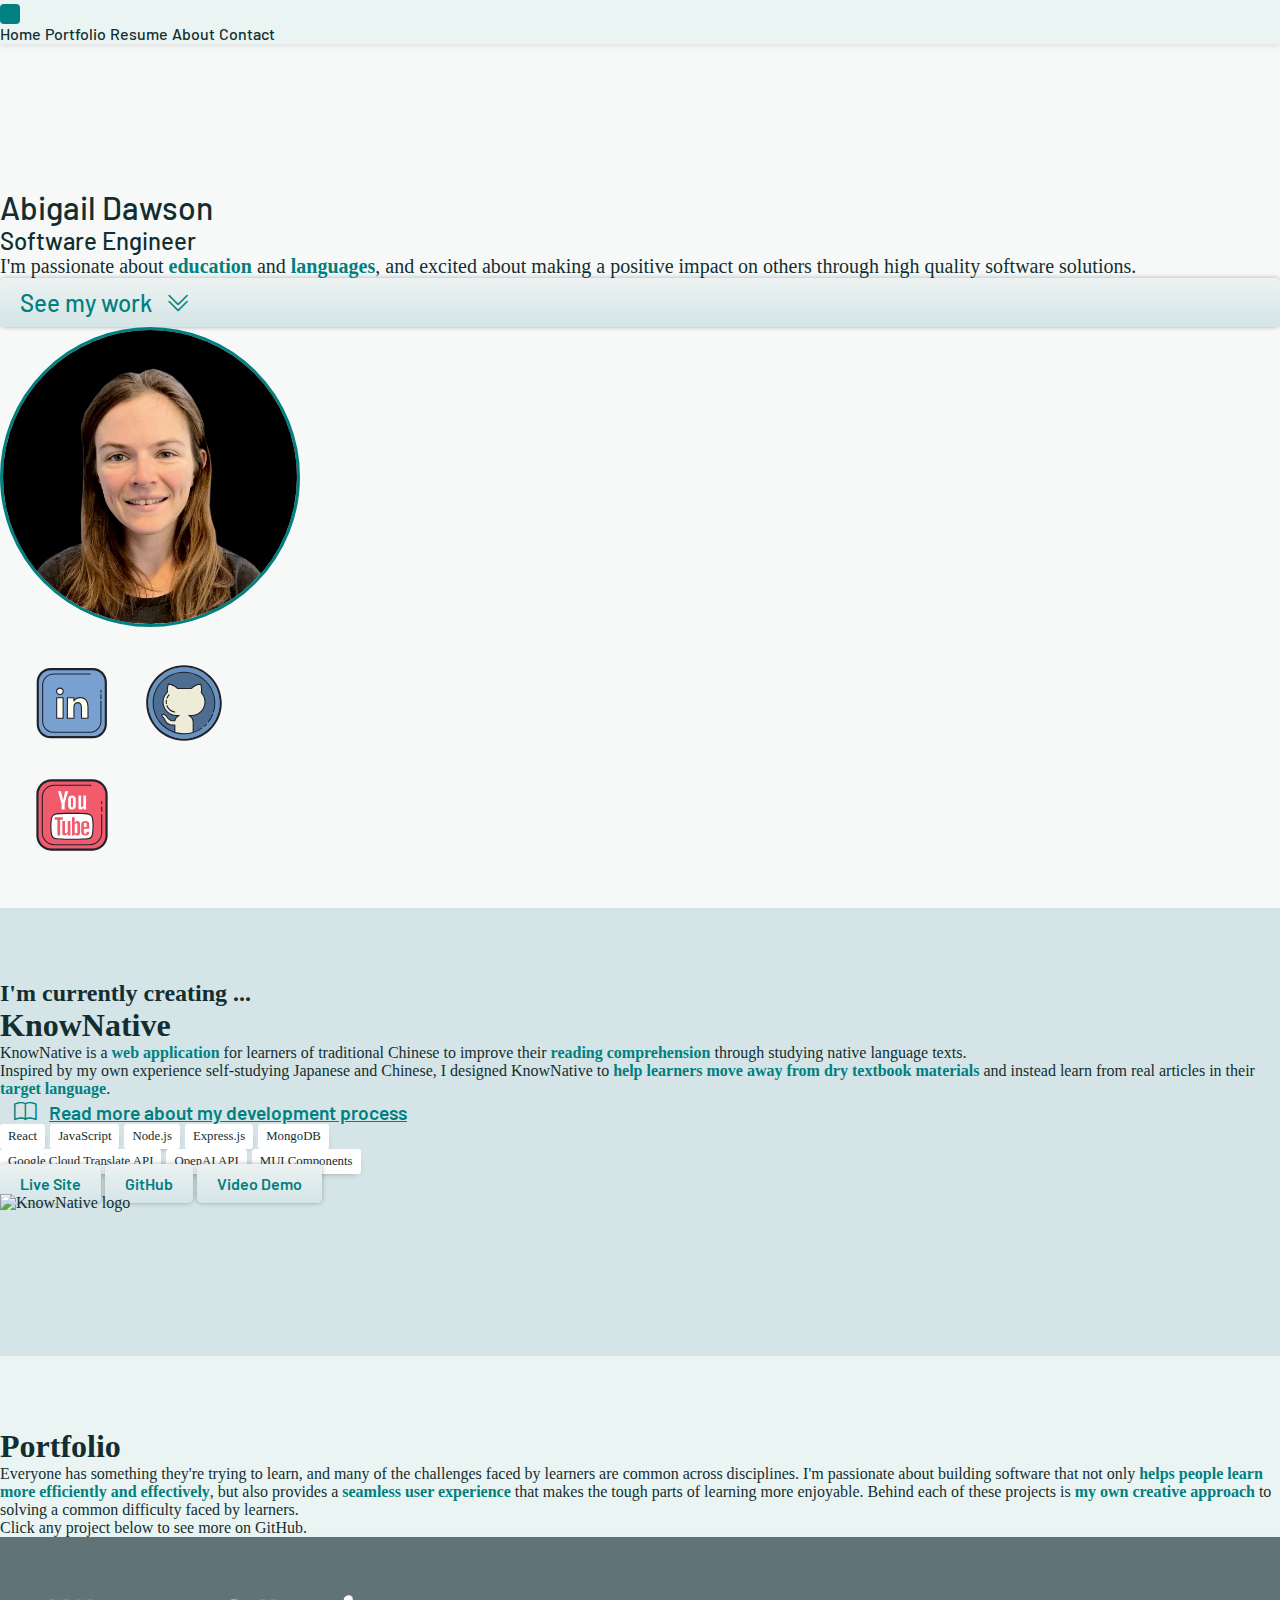
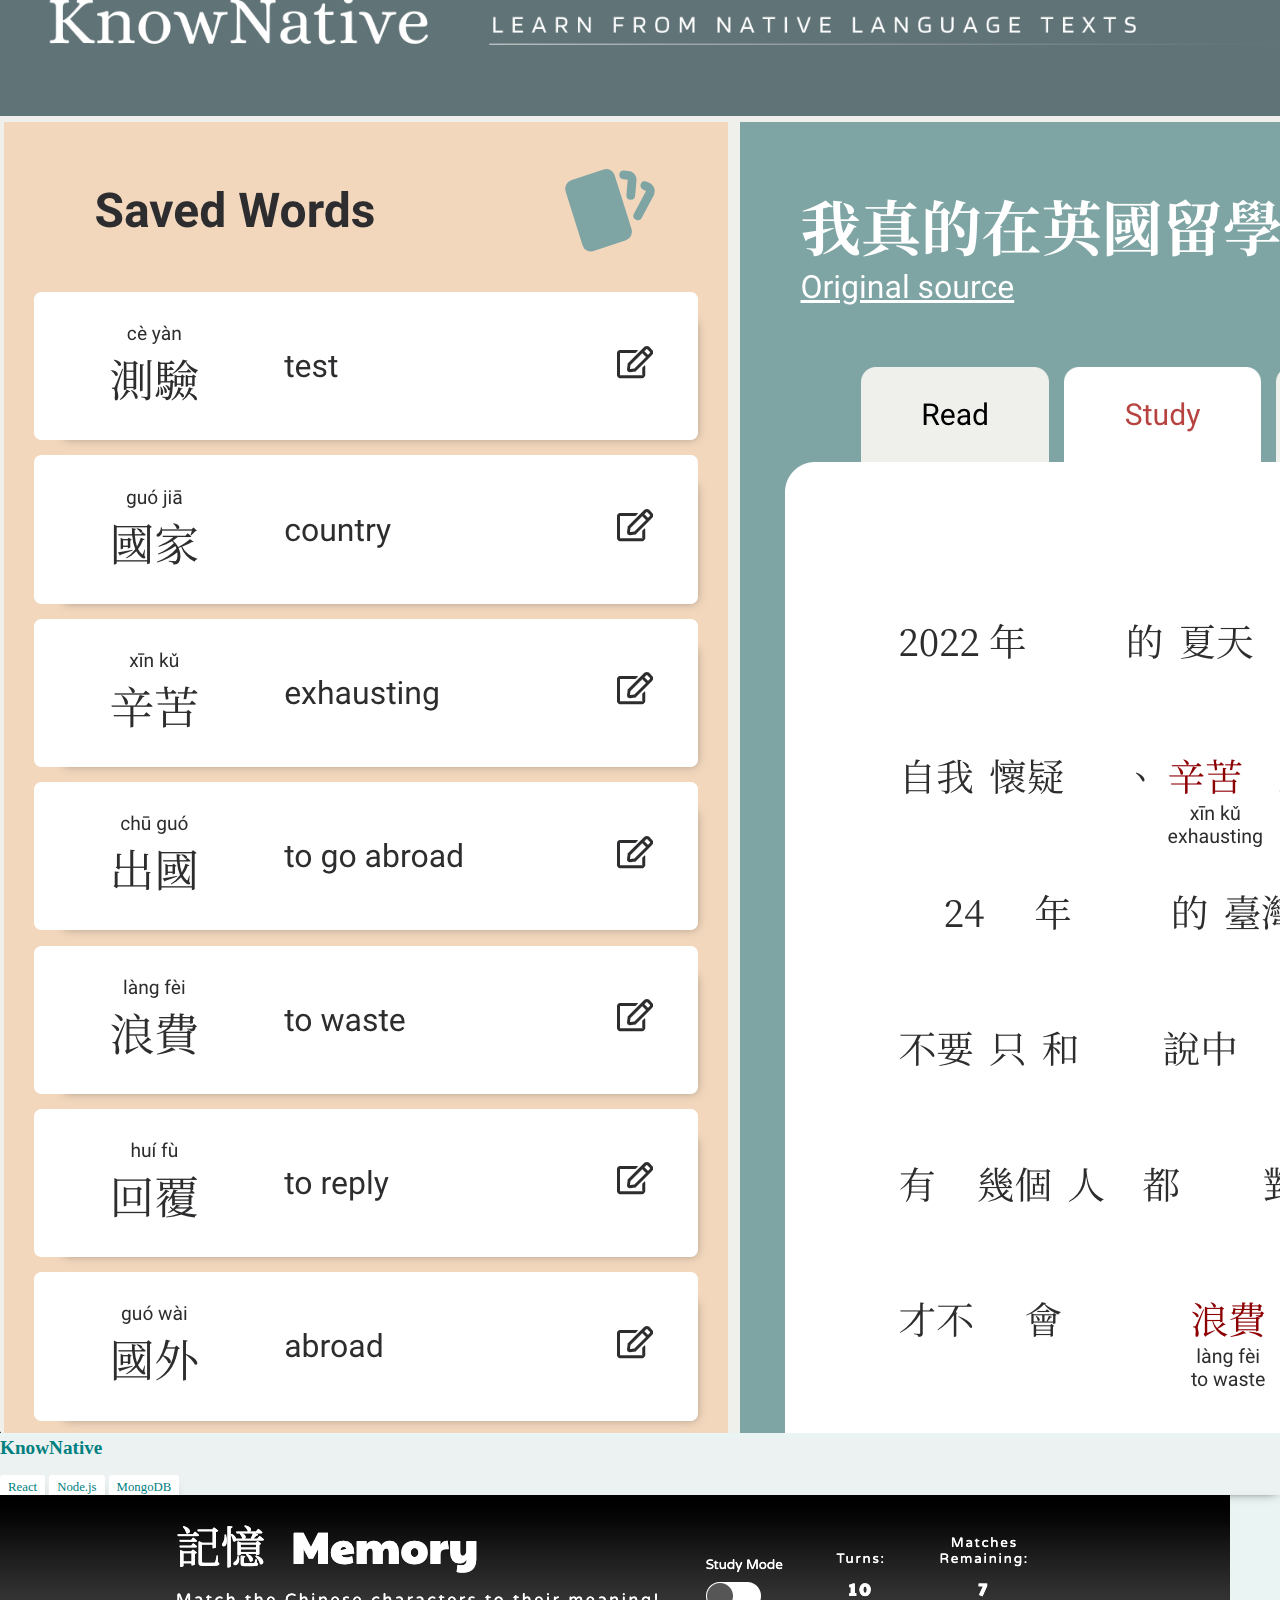
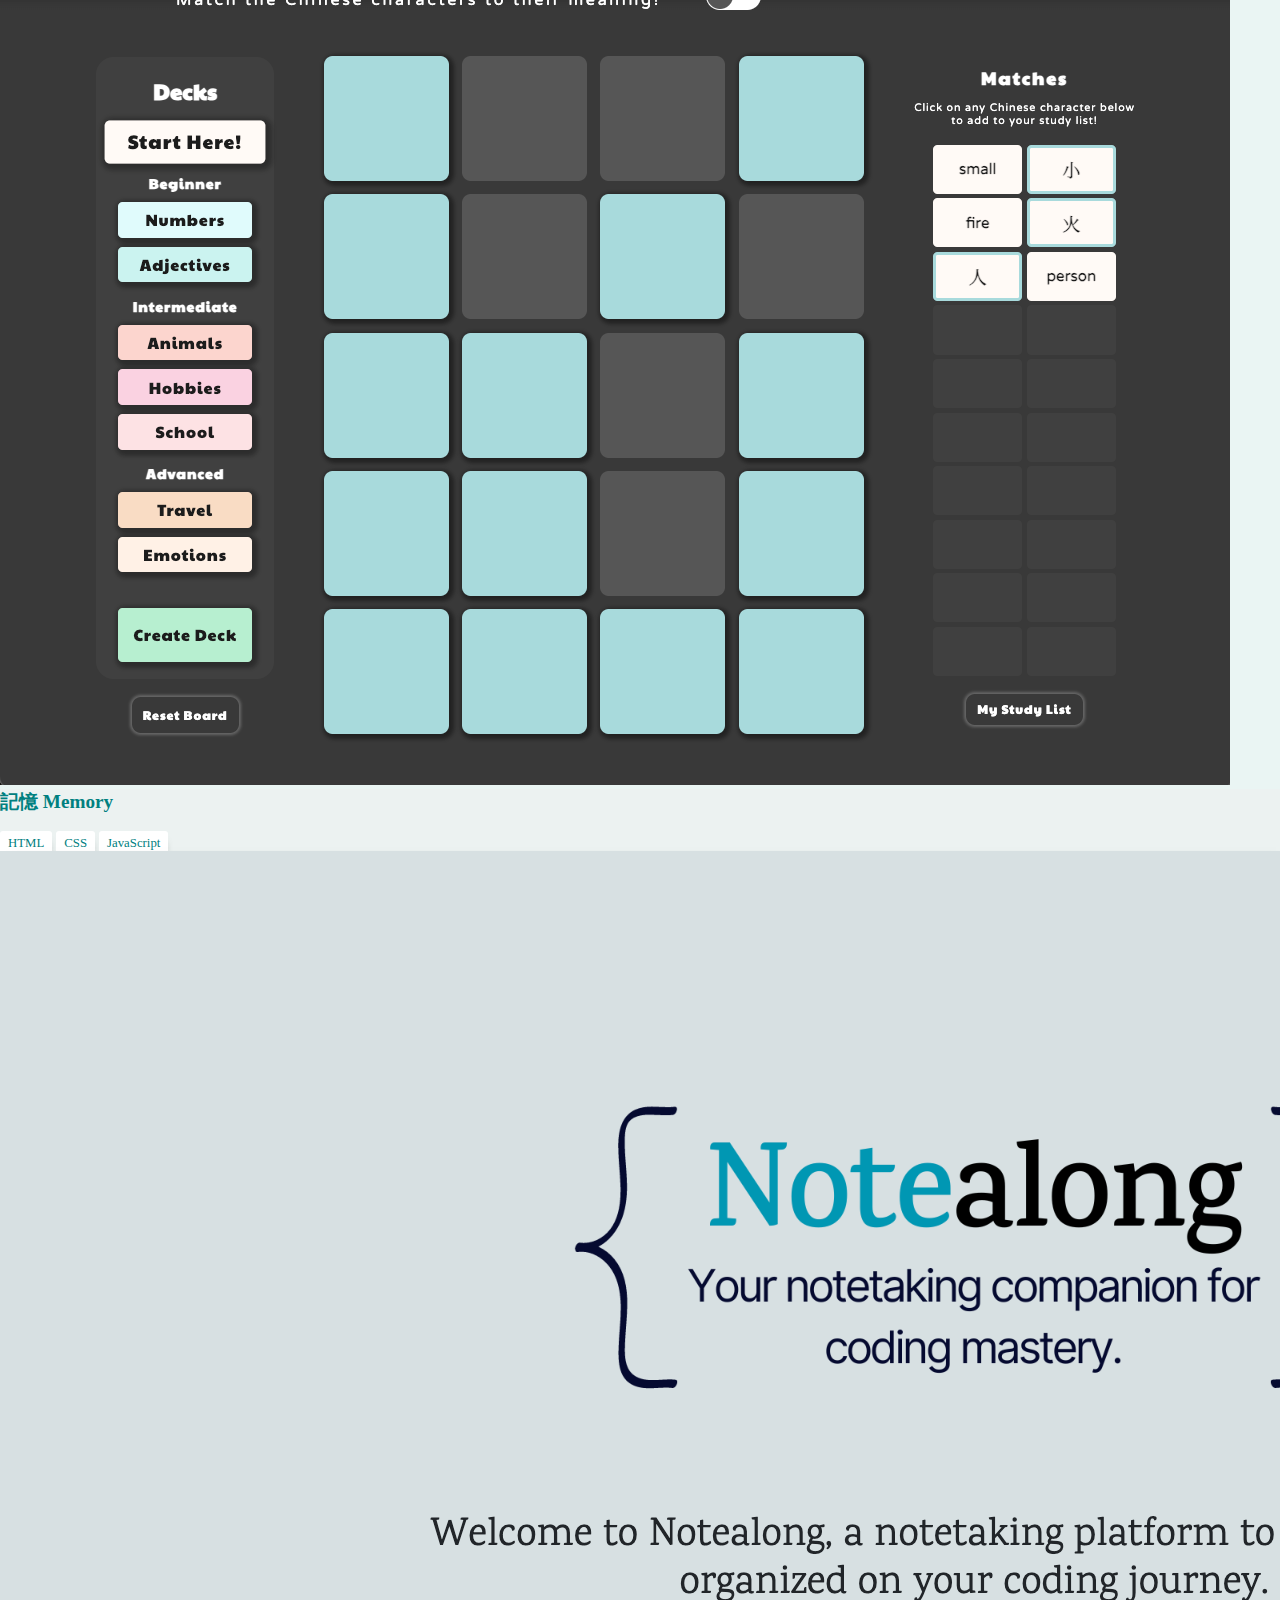
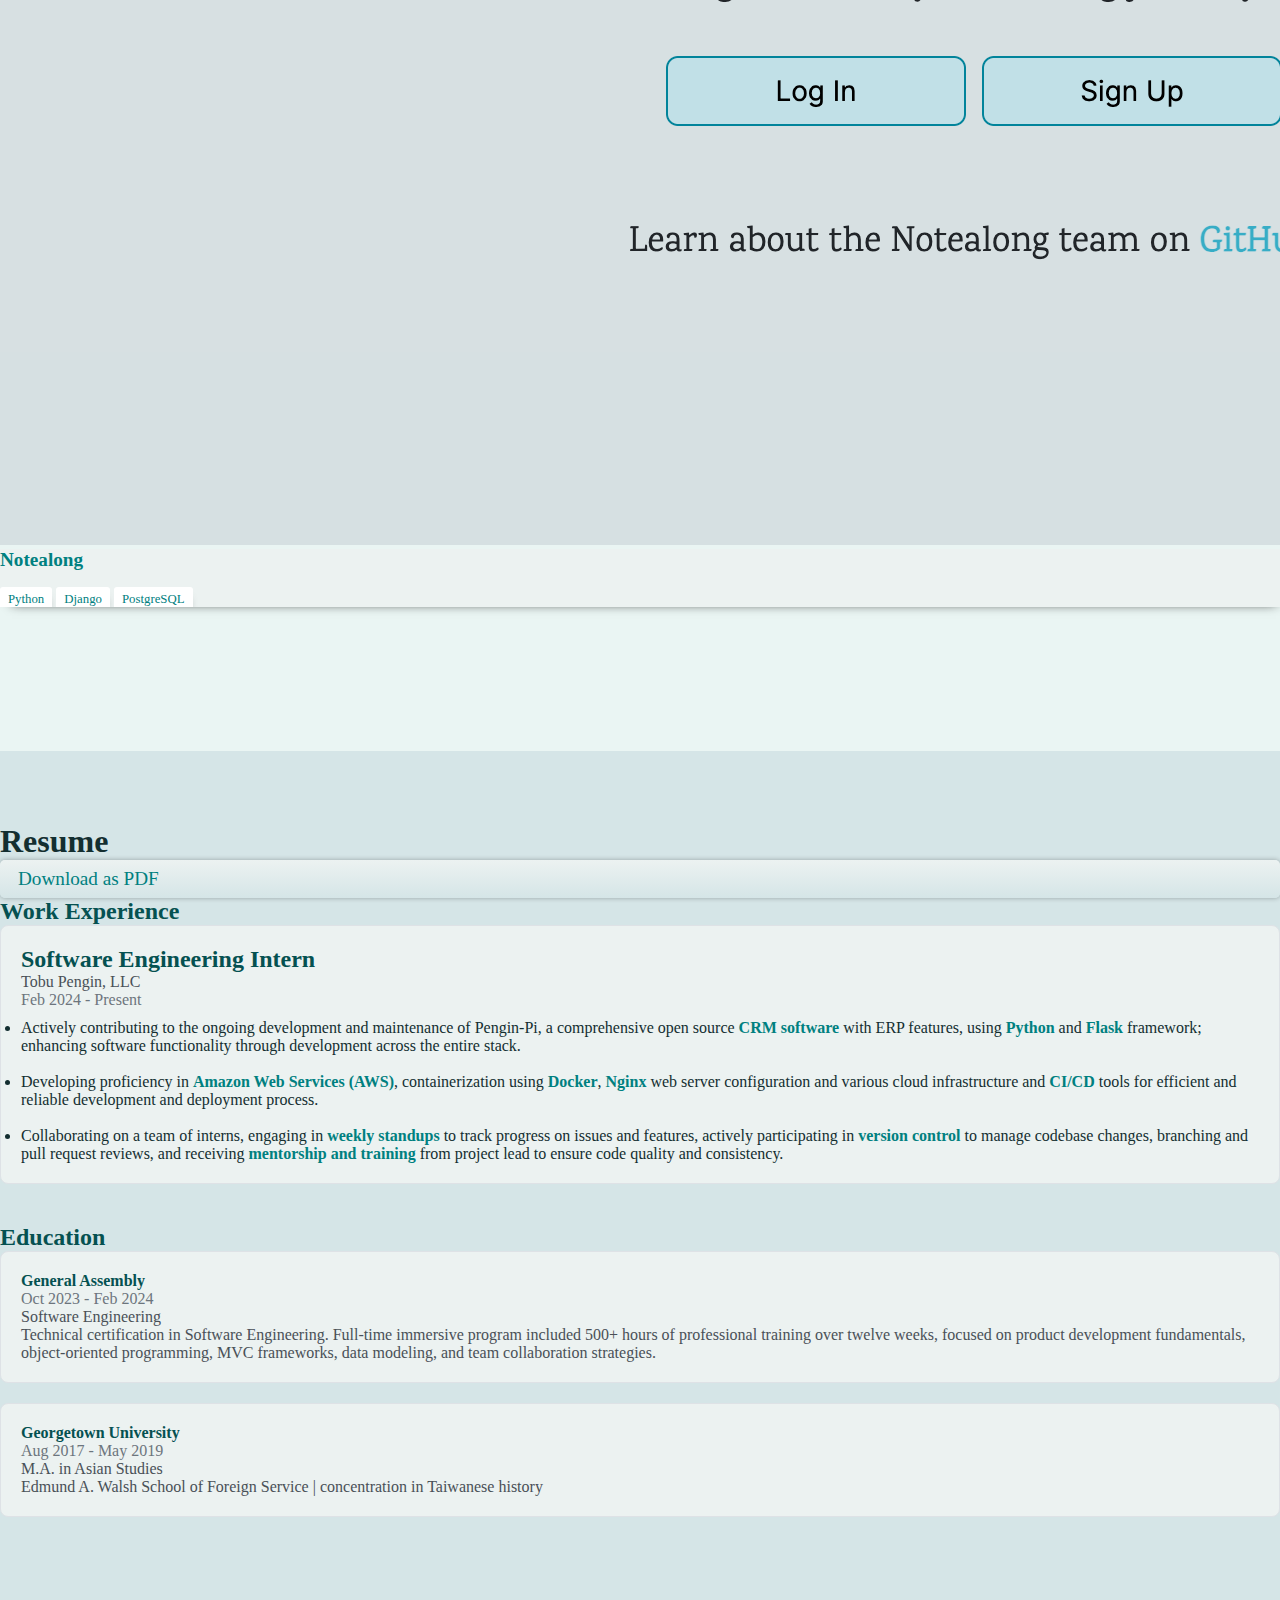
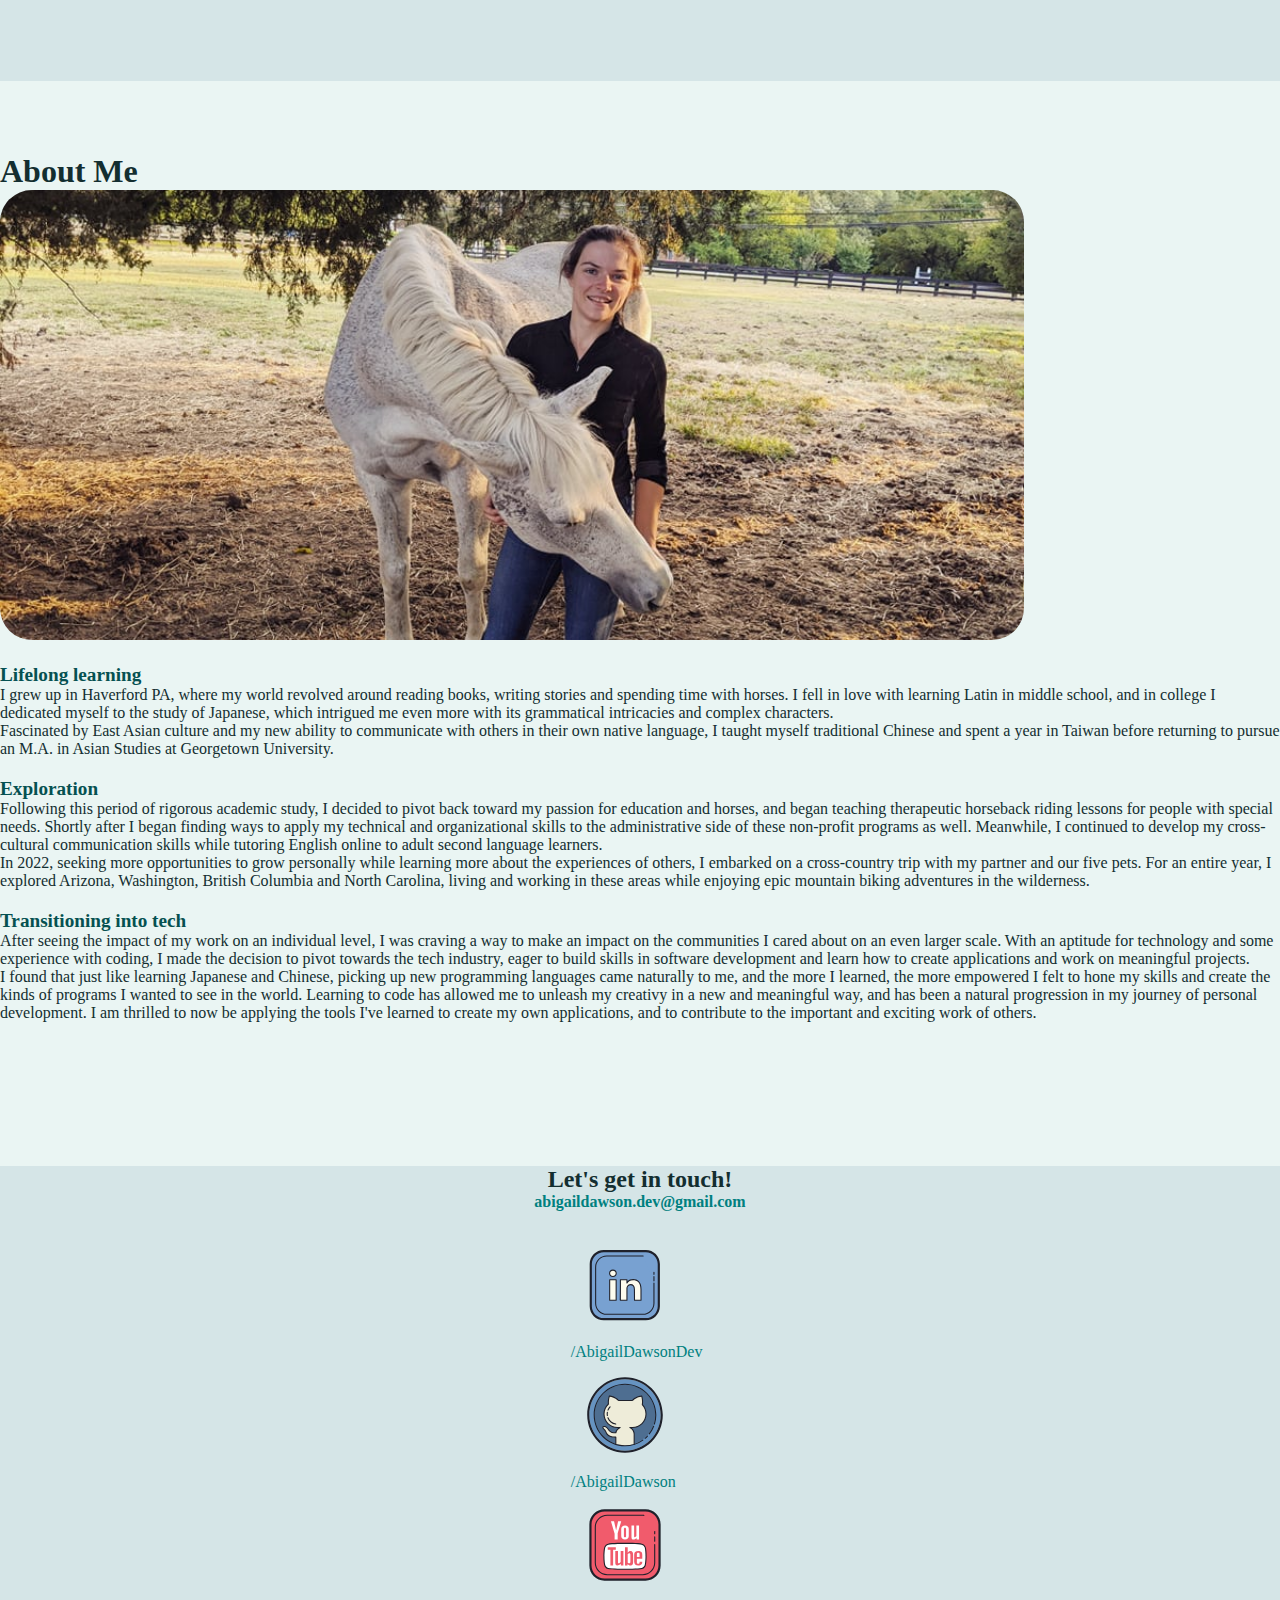
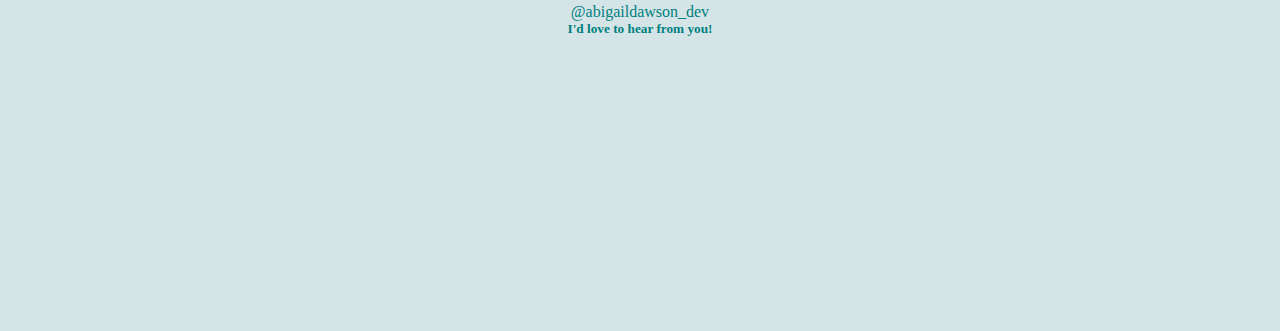
==== commit 7d877100: "Make button styles consistent across all sections" ====
--- a/index.html
+++ b/index.html
@@ -168,8 +168,8 @@
         </div>
         <div class="row">
           <div class="col-12 d-flex flex-column justify-content-center align-items-center mb-5">
-              <a href="./assets/AbigailDawson-resume.pdf" download>
-                <button class="download-btn mb-3">Download as PDF</button>
+              <a href="./assets/AbigailDawson_resume.pdf" download>
+                <div role="btn" class="hero-btn download-btn mb-3">Download as PDF</div>
               </a>
             </h5>
           </div>
--- a/styles.css
+++ b/styles.css
@@ -221,11 +221,9 @@
 /* resume section */
 
 .download-btn {
-  transition: transform 200ms ease-in-out;
-}
-
-.download-btn:hover {
-  transform: scale(1.05);
+  font-size: 1.2rem;
+  font-weight: 500;
+  padding: 8px 18px;
 }
 
 .job-card {
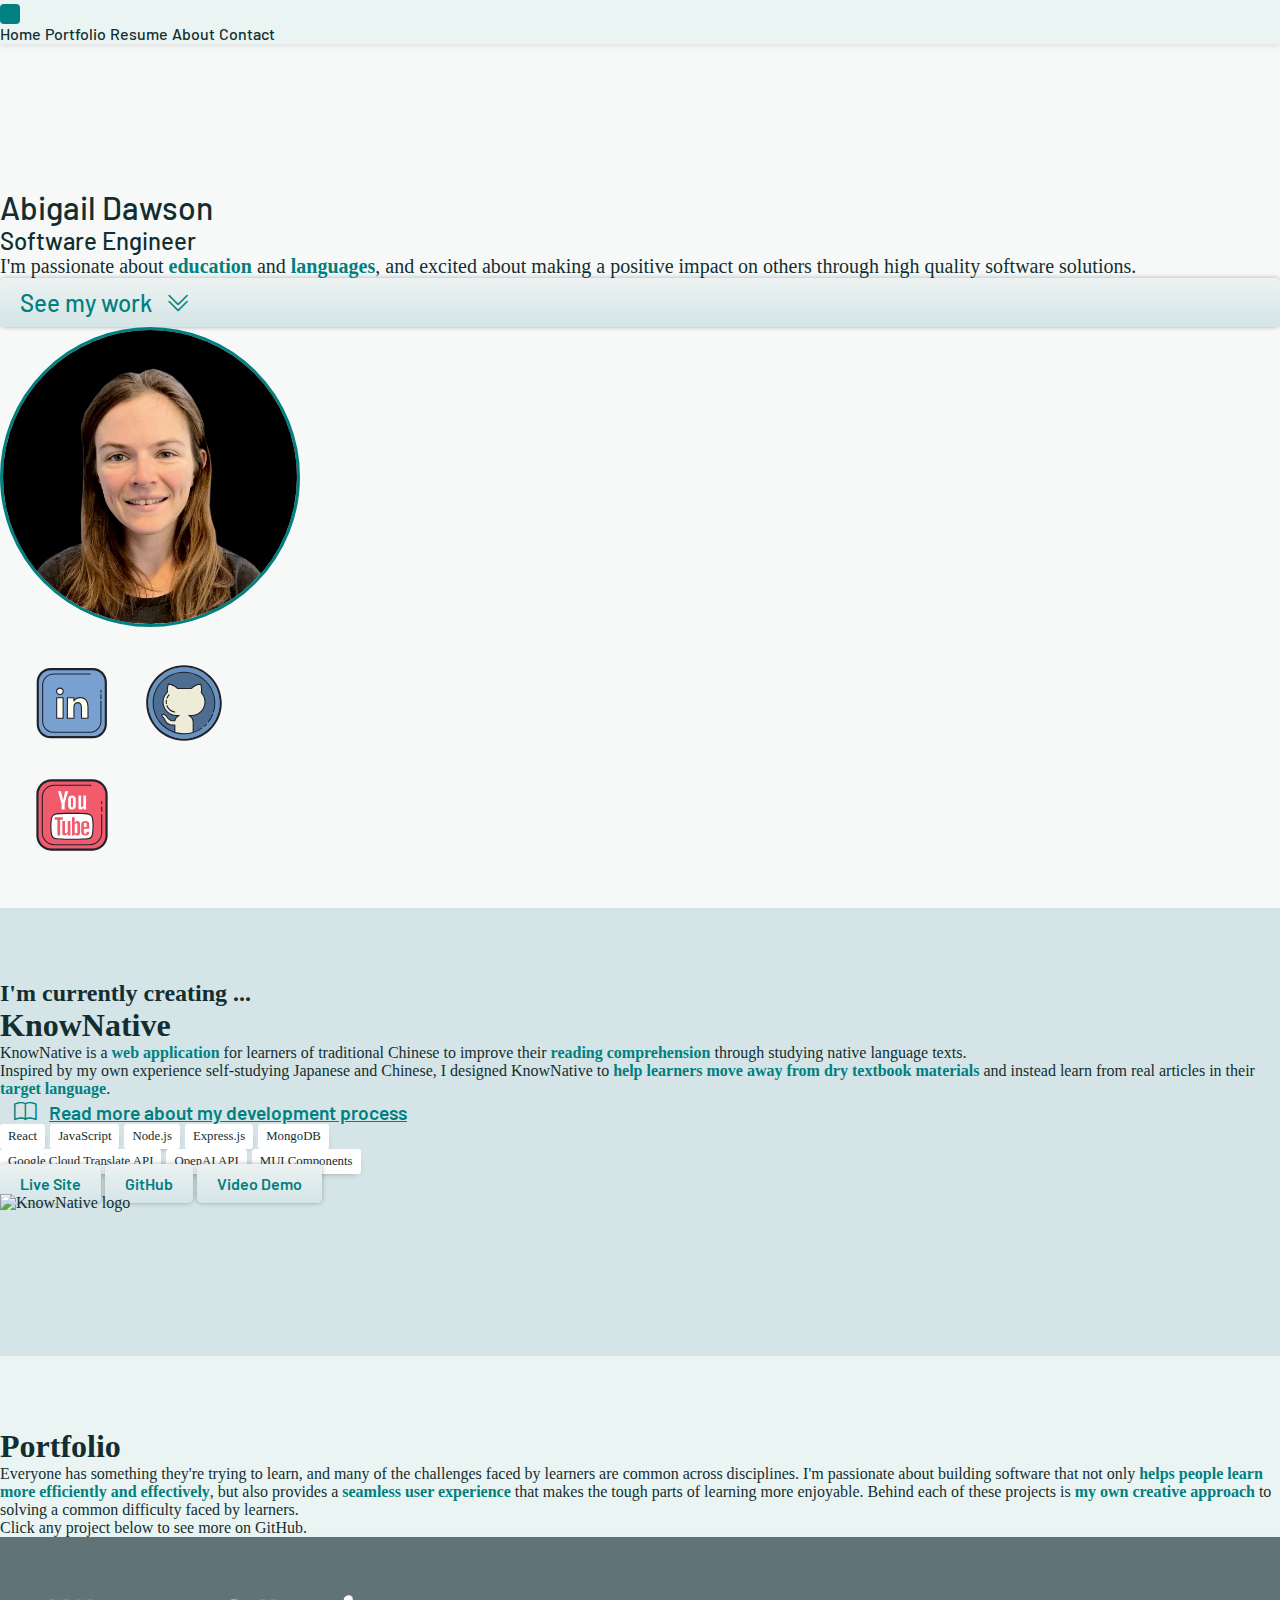
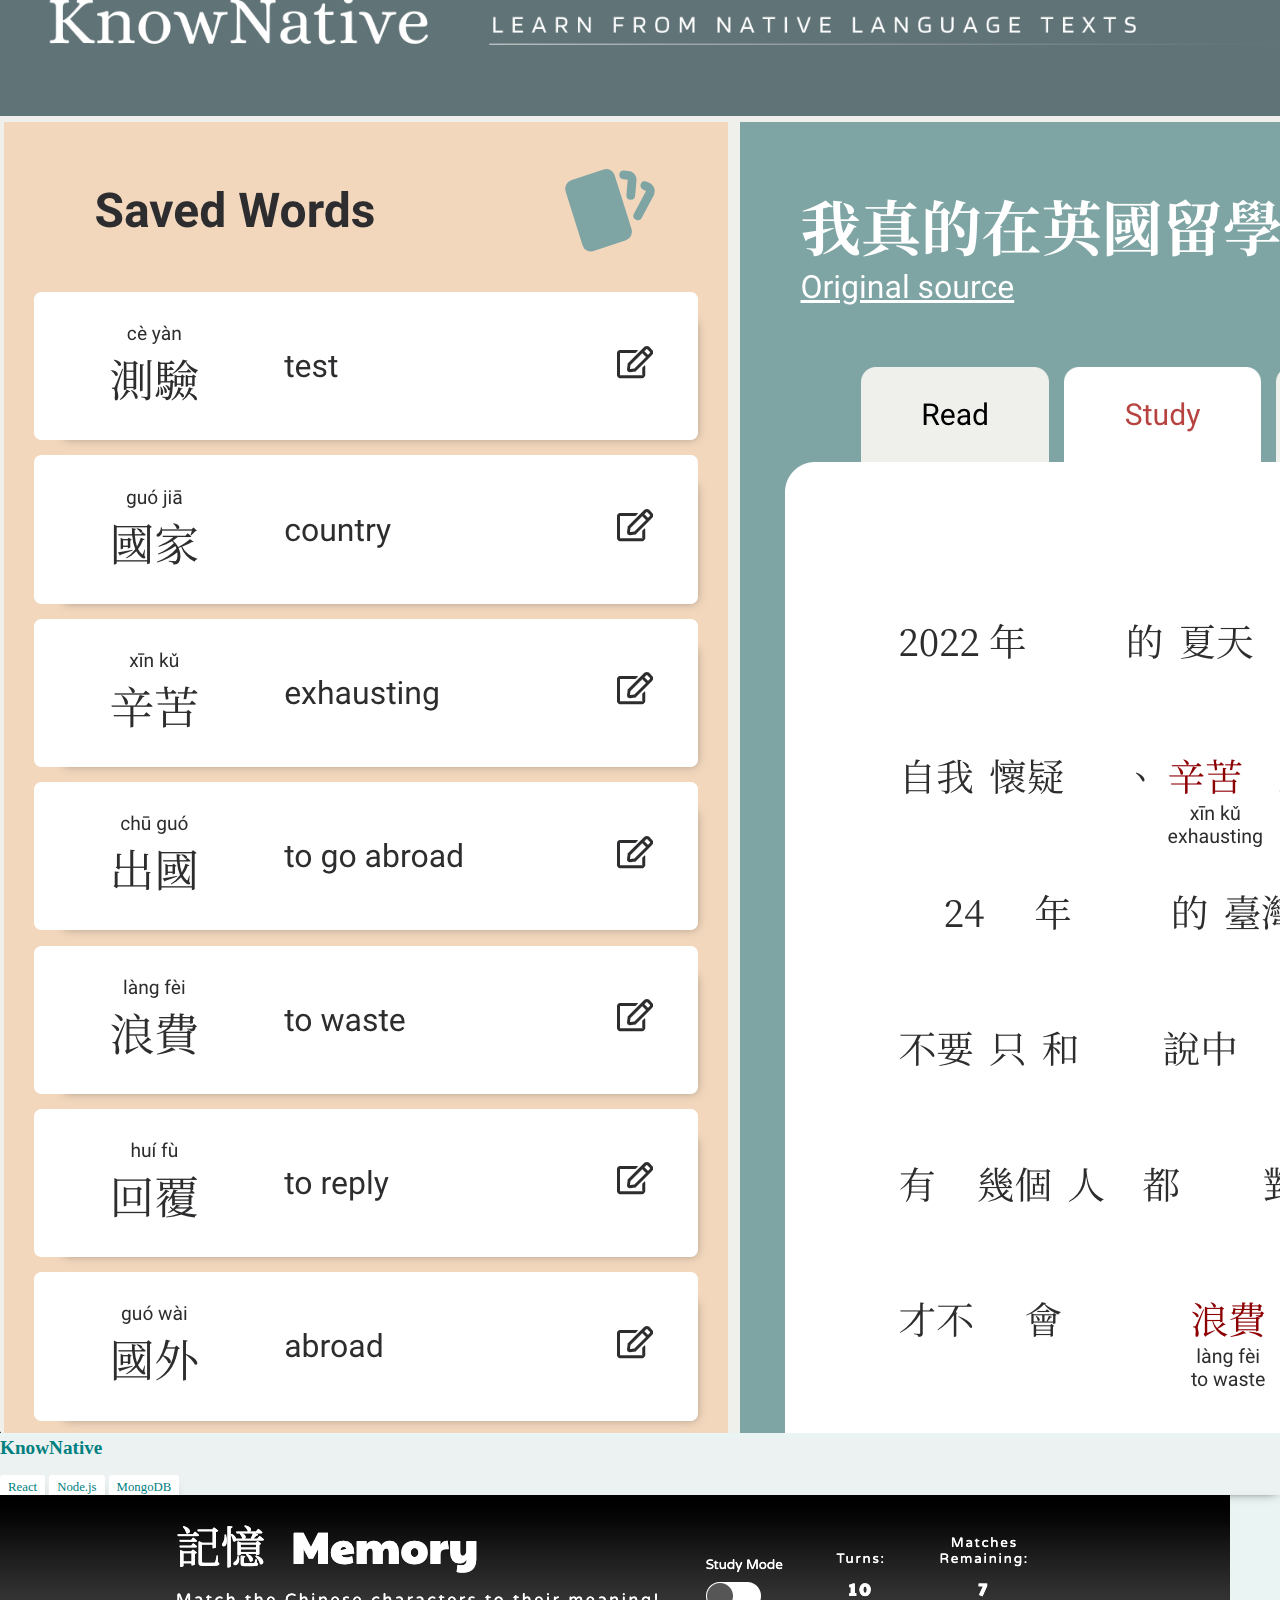
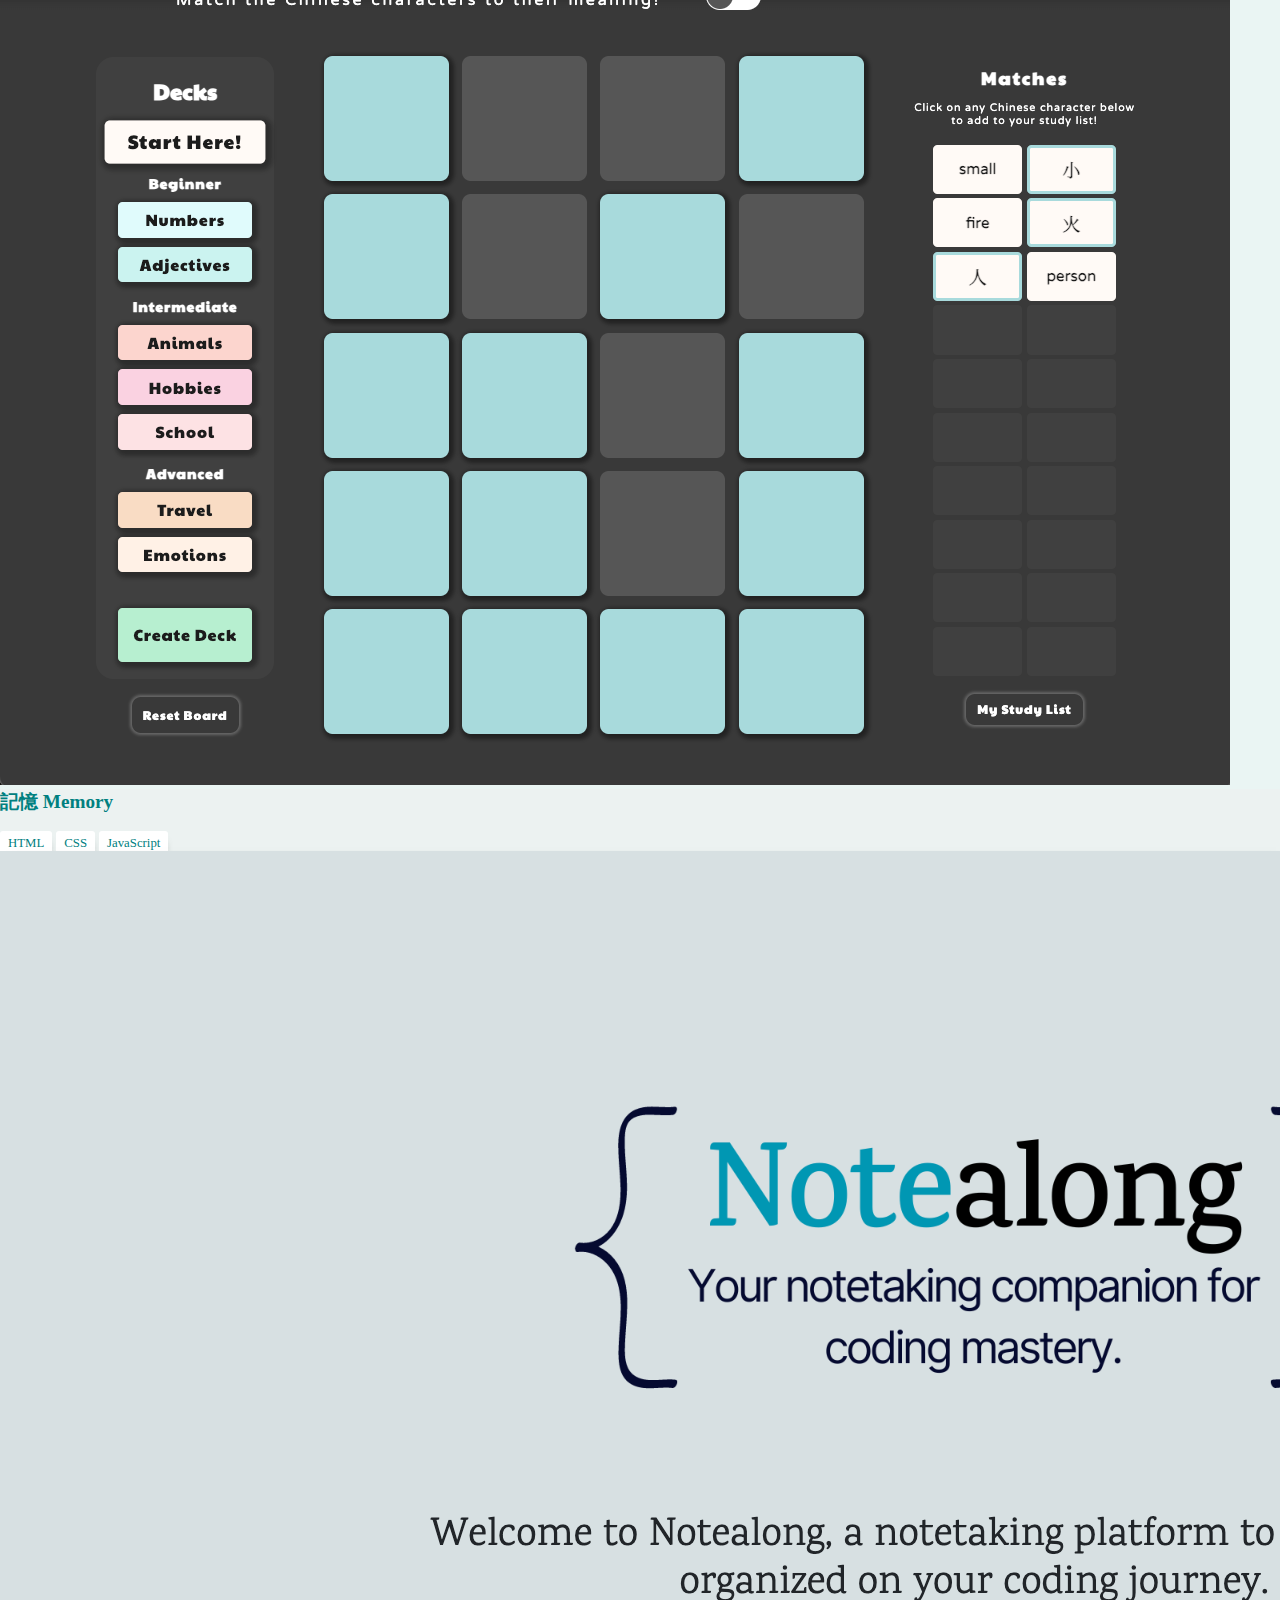
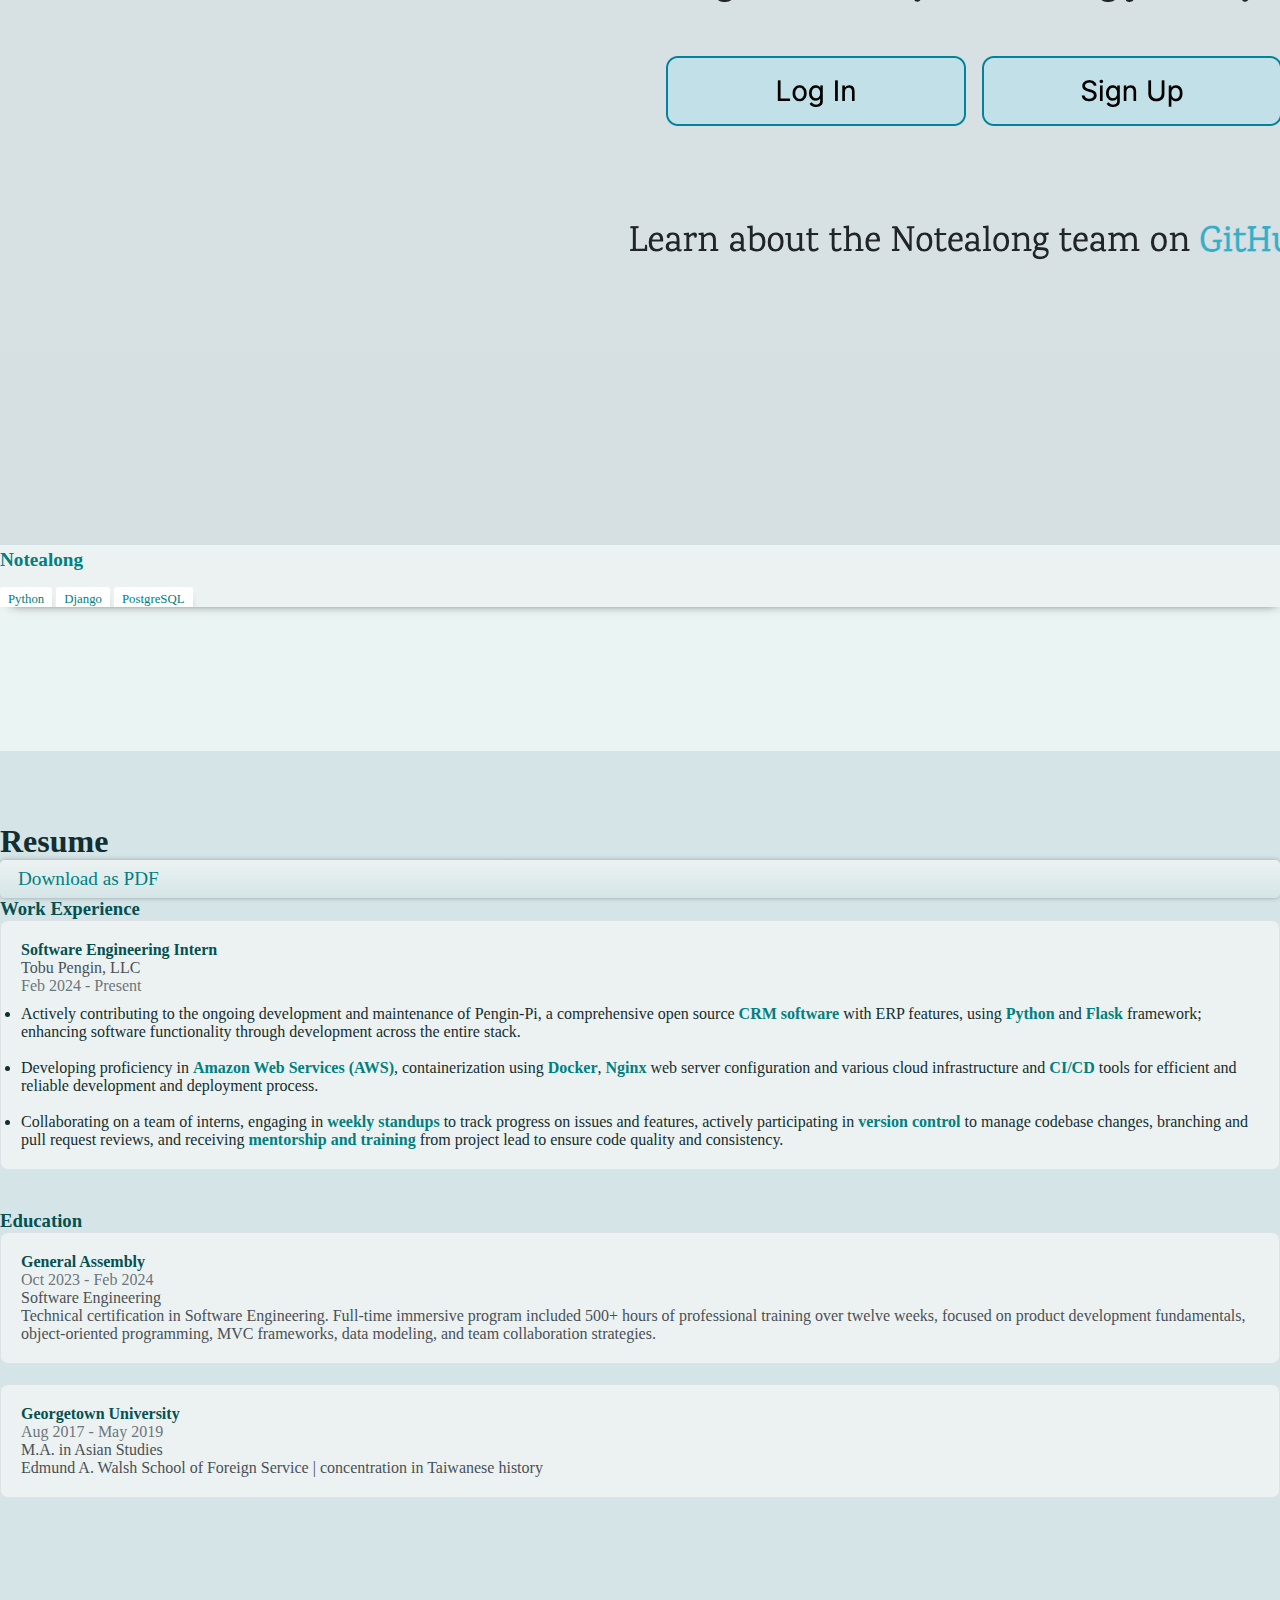
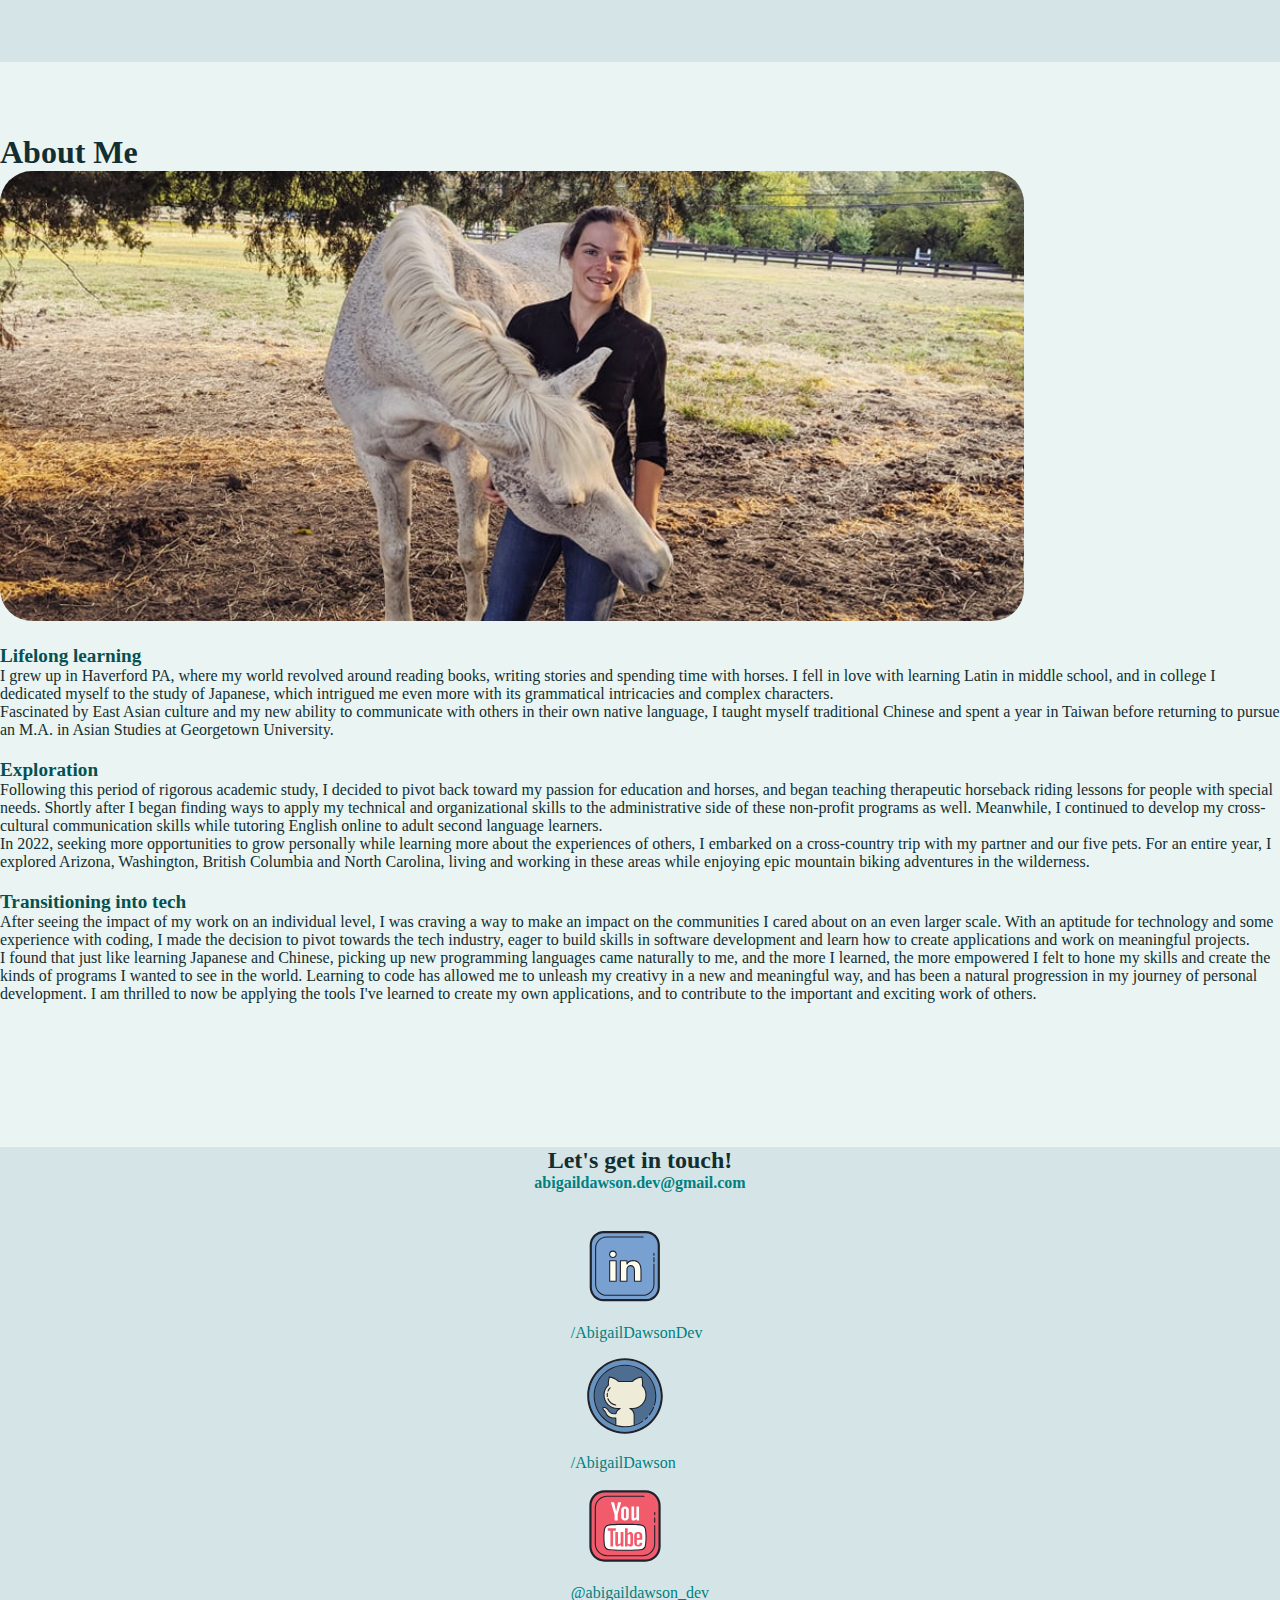
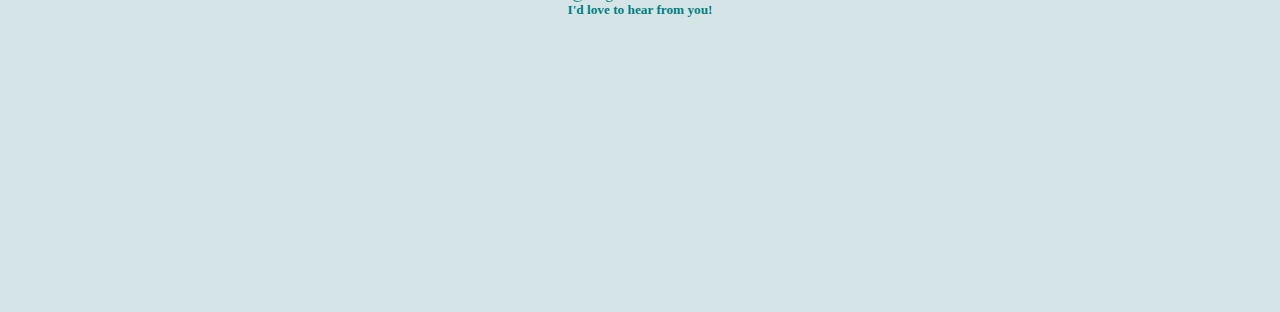
==== commit bb2f2a9a: "Improve consistency across heading font sizes and weights" ====
--- a/index.html
+++ b/index.html
@@ -177,9 +177,9 @@
         <div class="row">
           <div class="col-12">
             <div class="work-experience">
-              <h2 class="education-title mb-4">Work Experience</h2>
+              <h3 class="education-title mb-4">Work Experience</h3>
               <div class="job-card">
-                <h2 class="job-title">Software Engineering Intern</h2>
+                <h4 class="job-title">Software Engineering Intern</h4>
                 <p class="company-name">Tobu Pengin, LLC</p>
                 <p class="job-duration">Feb 2024 - Present</p>
                 <p class="job-description">
@@ -198,7 +198,7 @@
         <div class="row">
           <div class="col-12">
               <div class="education">
-                  <h2 class="education-title mb-4">Education</h2>
+                  <h3 class="education-title mb-4">Education</h3>
                   <div class="education-card">
                       <h4 class="education-institution">General Assembly</h4>
                       <p class="education-duration">Oct 2023 - Feb 2024</p>
--- a/styles.css
+++ b/styles.css
@@ -33,6 +33,10 @@
   font-style: normal;
 }
 
+.display-4 {
+  font-size: 2.2rem;
+}
+
 .accent {
   color: var(--accent);
   font-weight: 600;
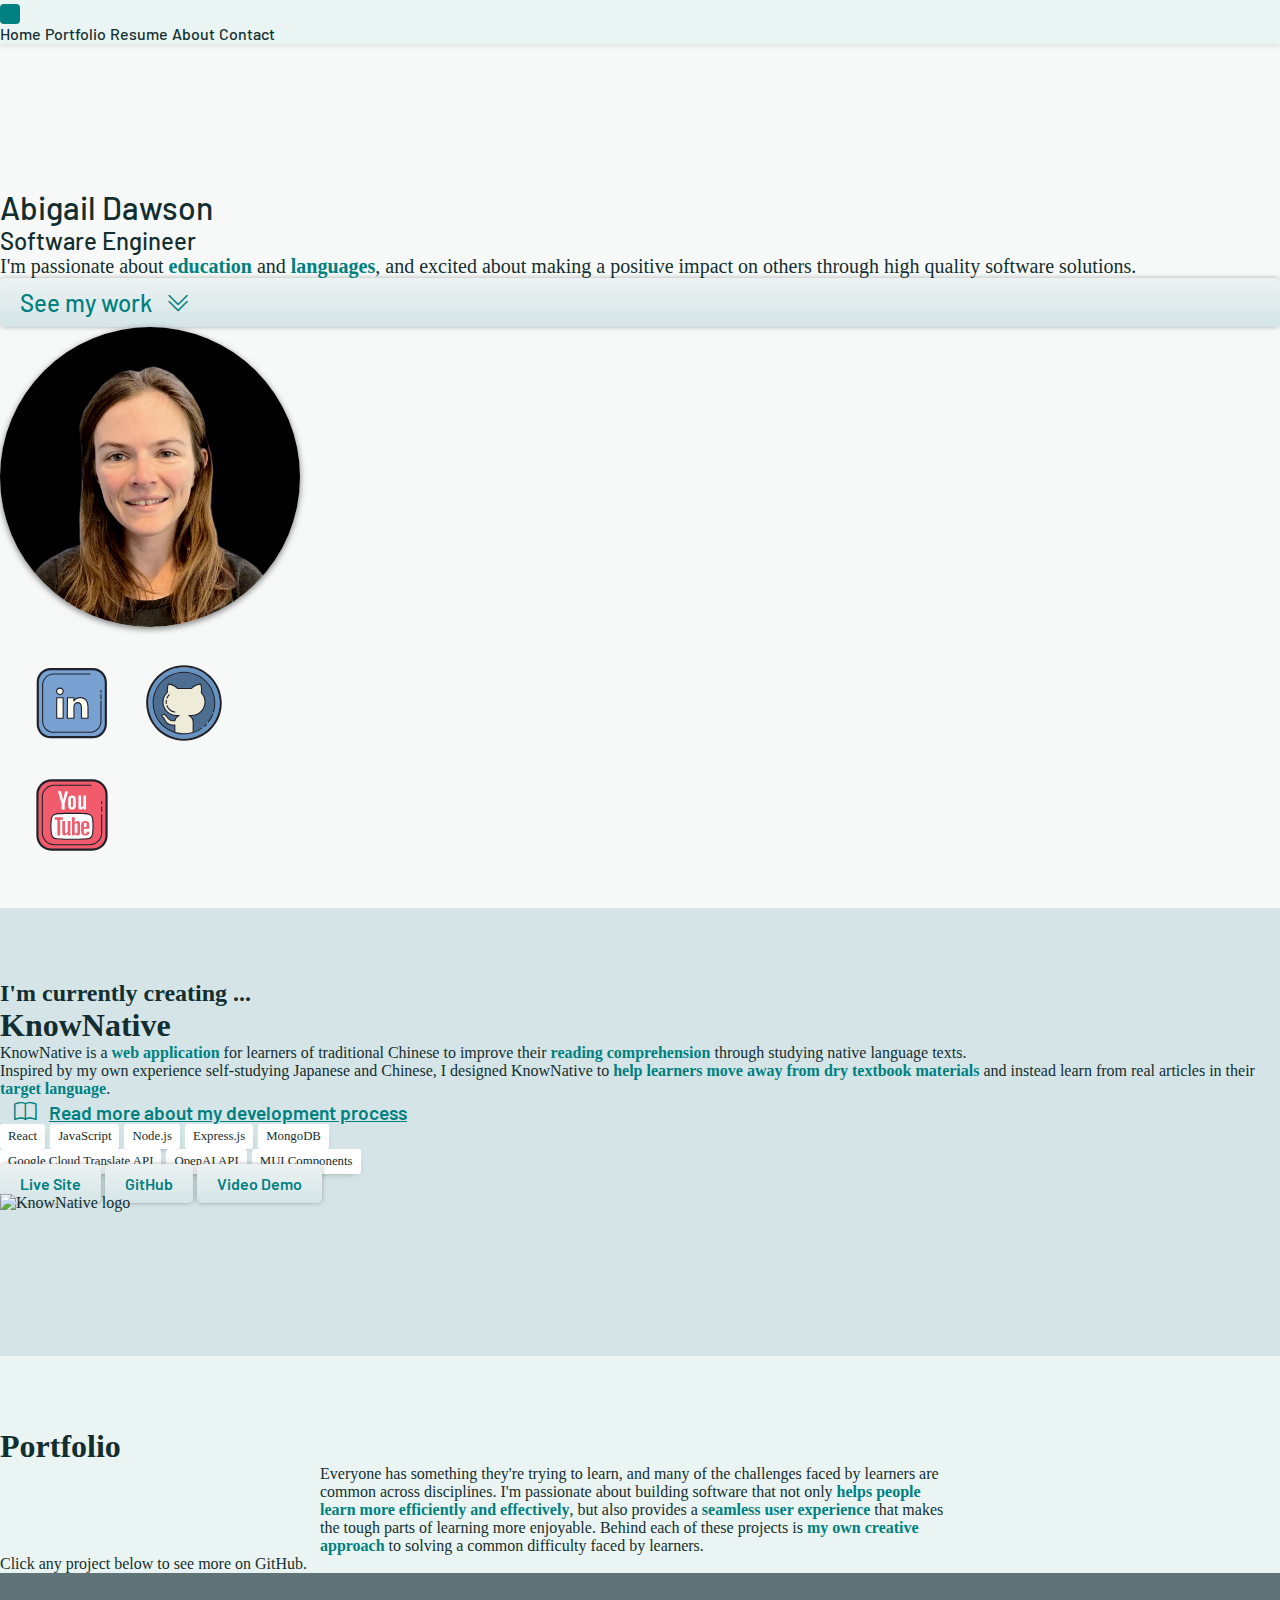
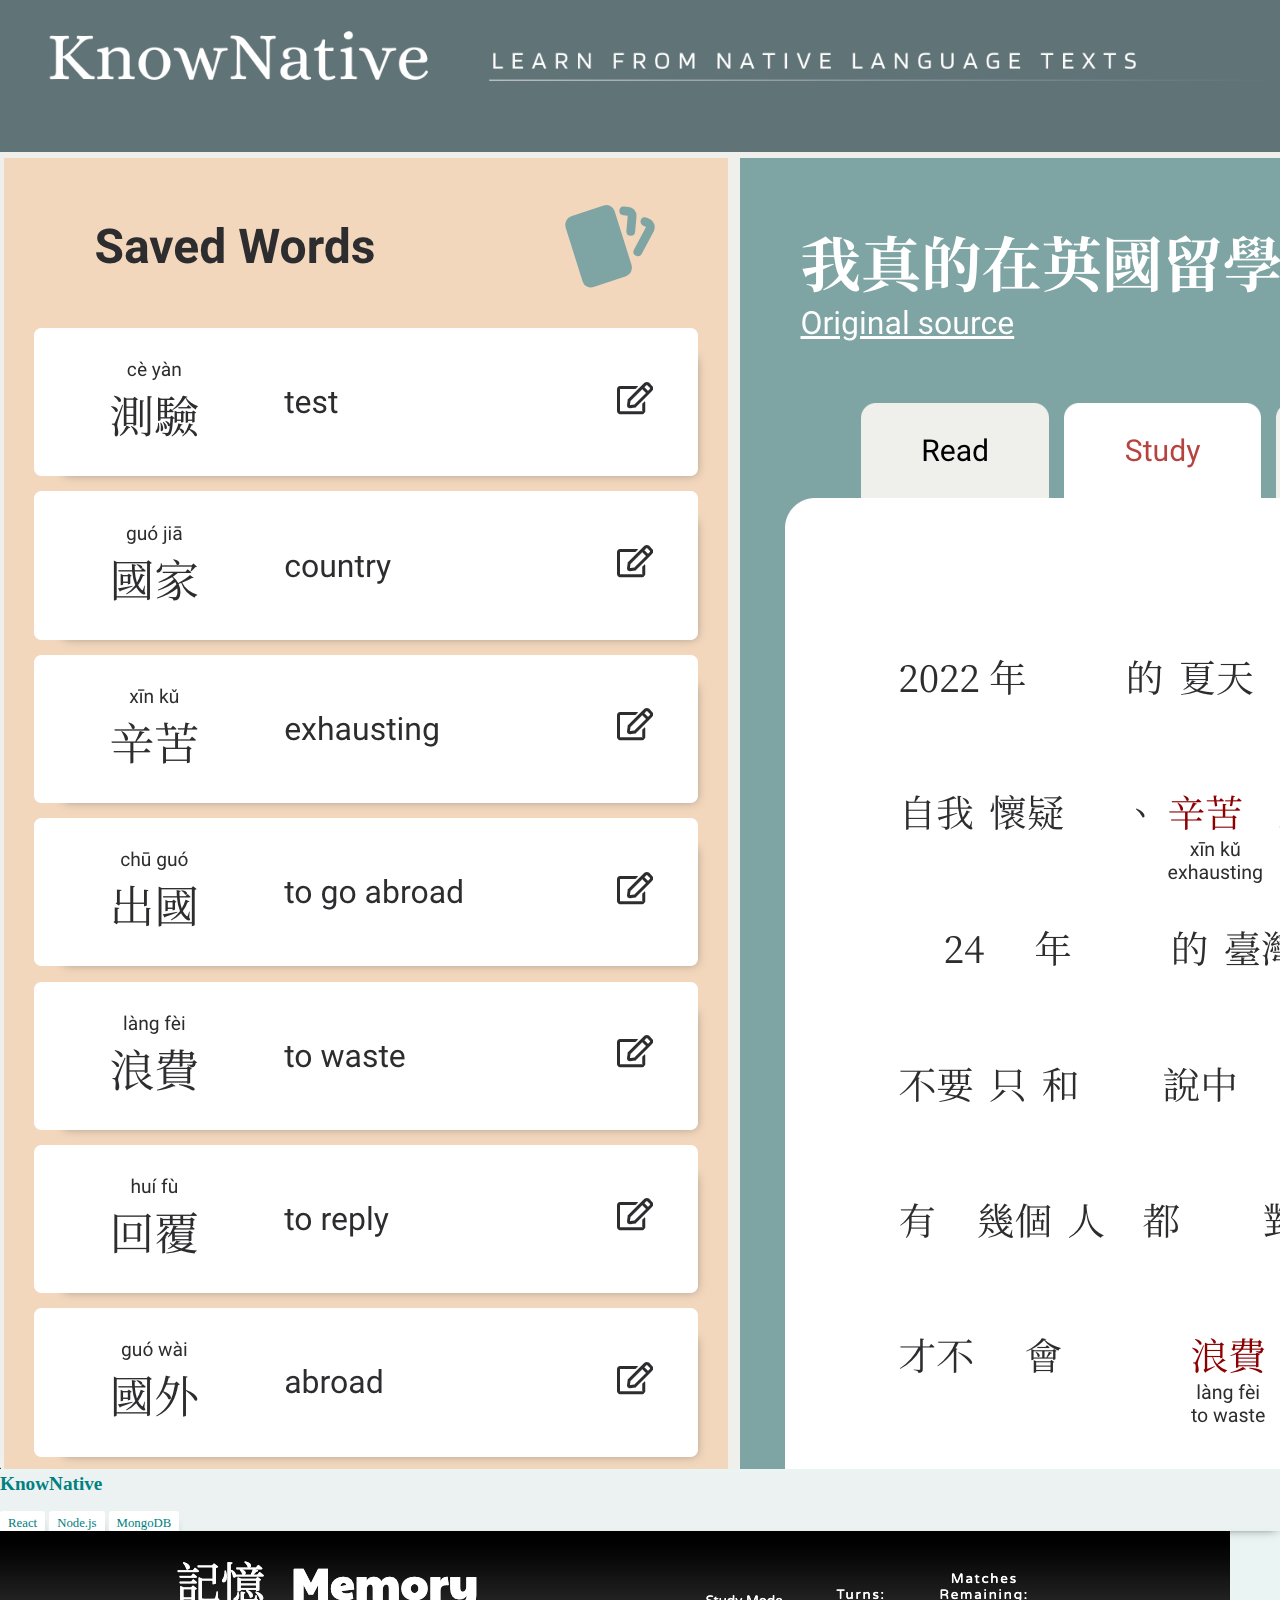
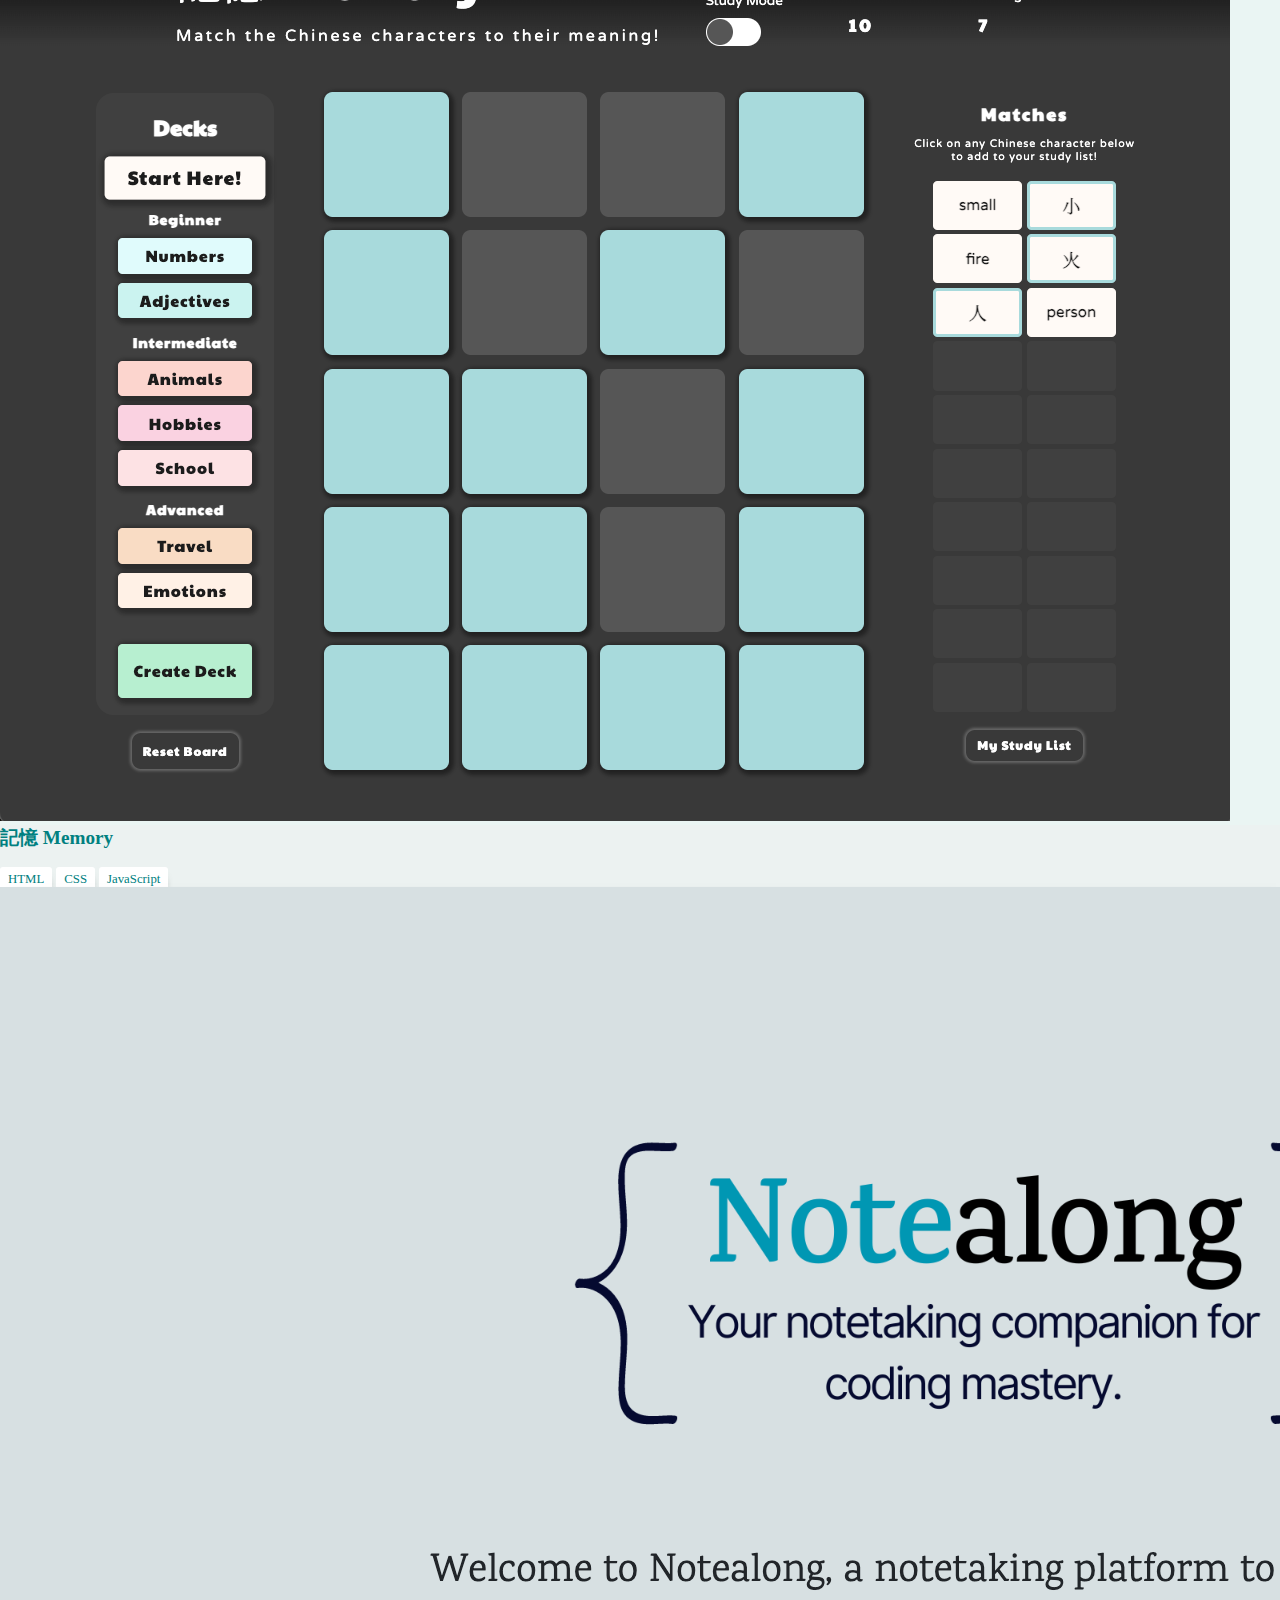
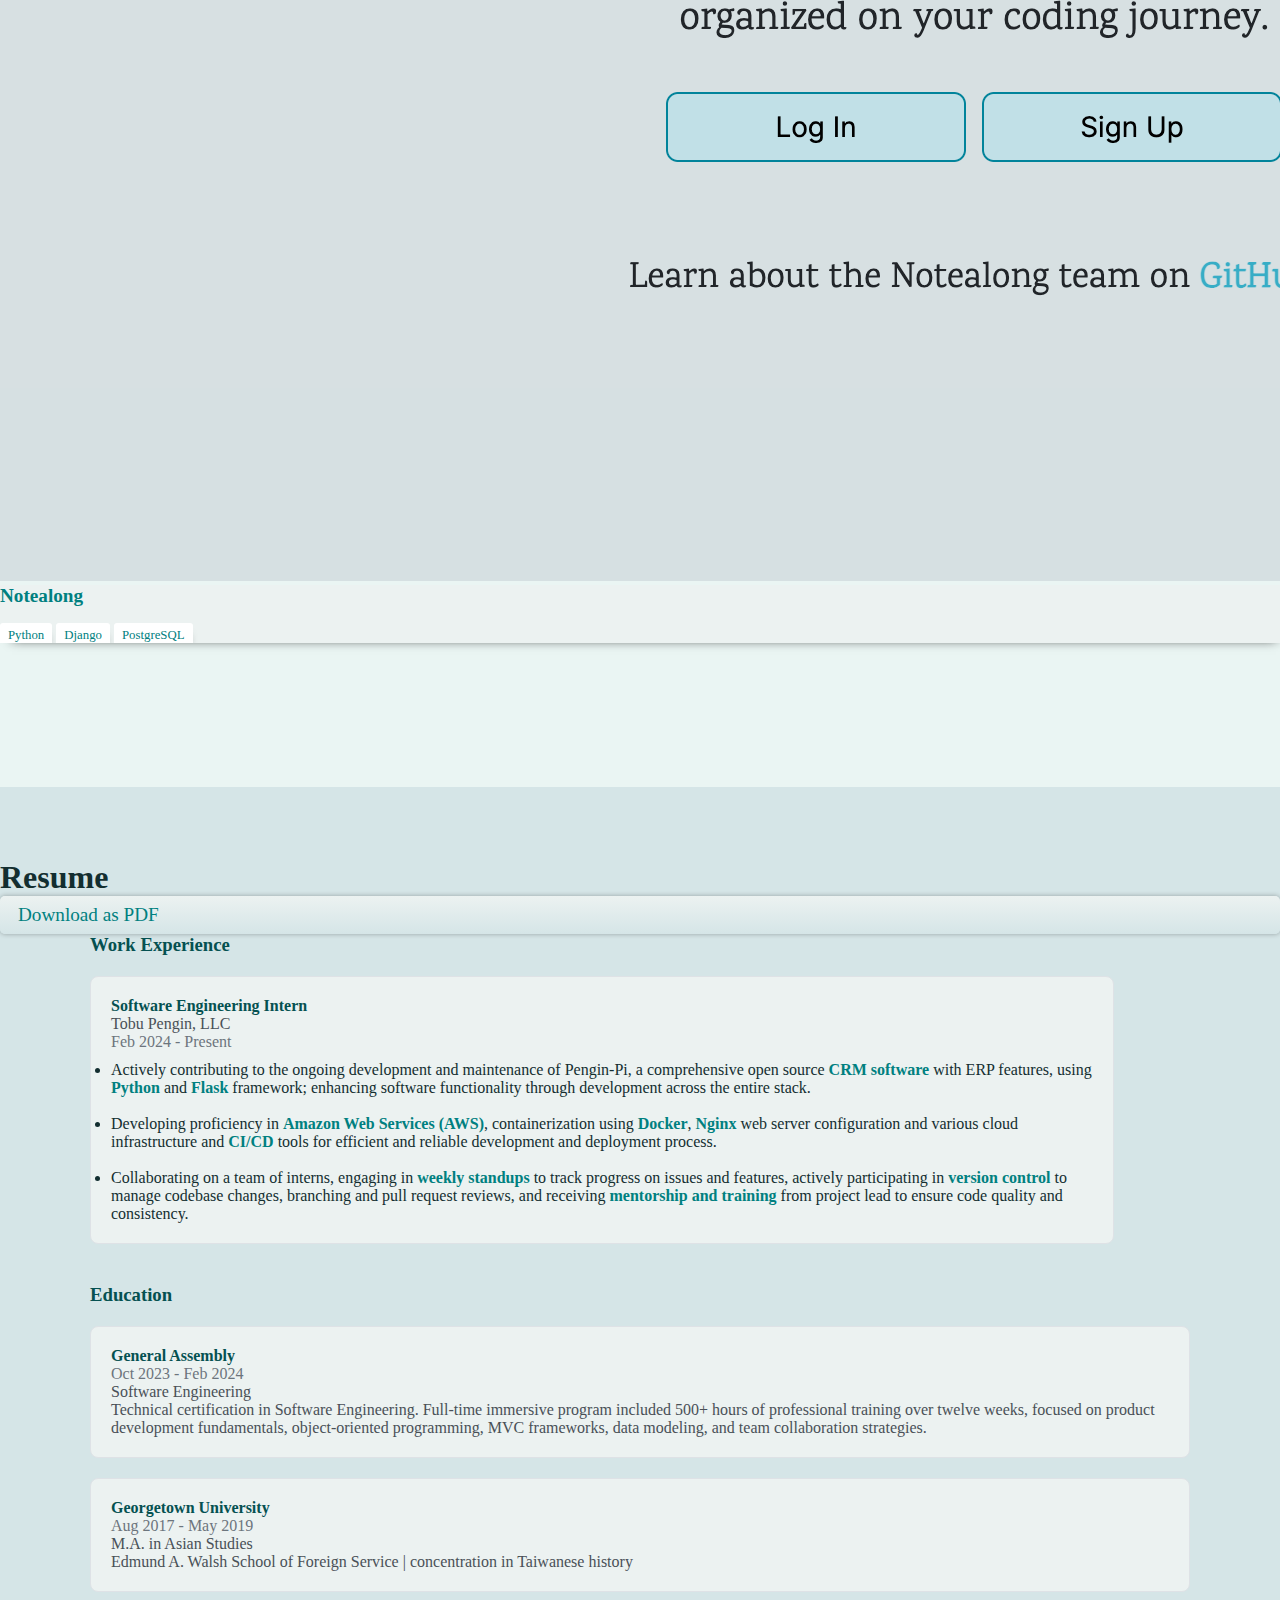
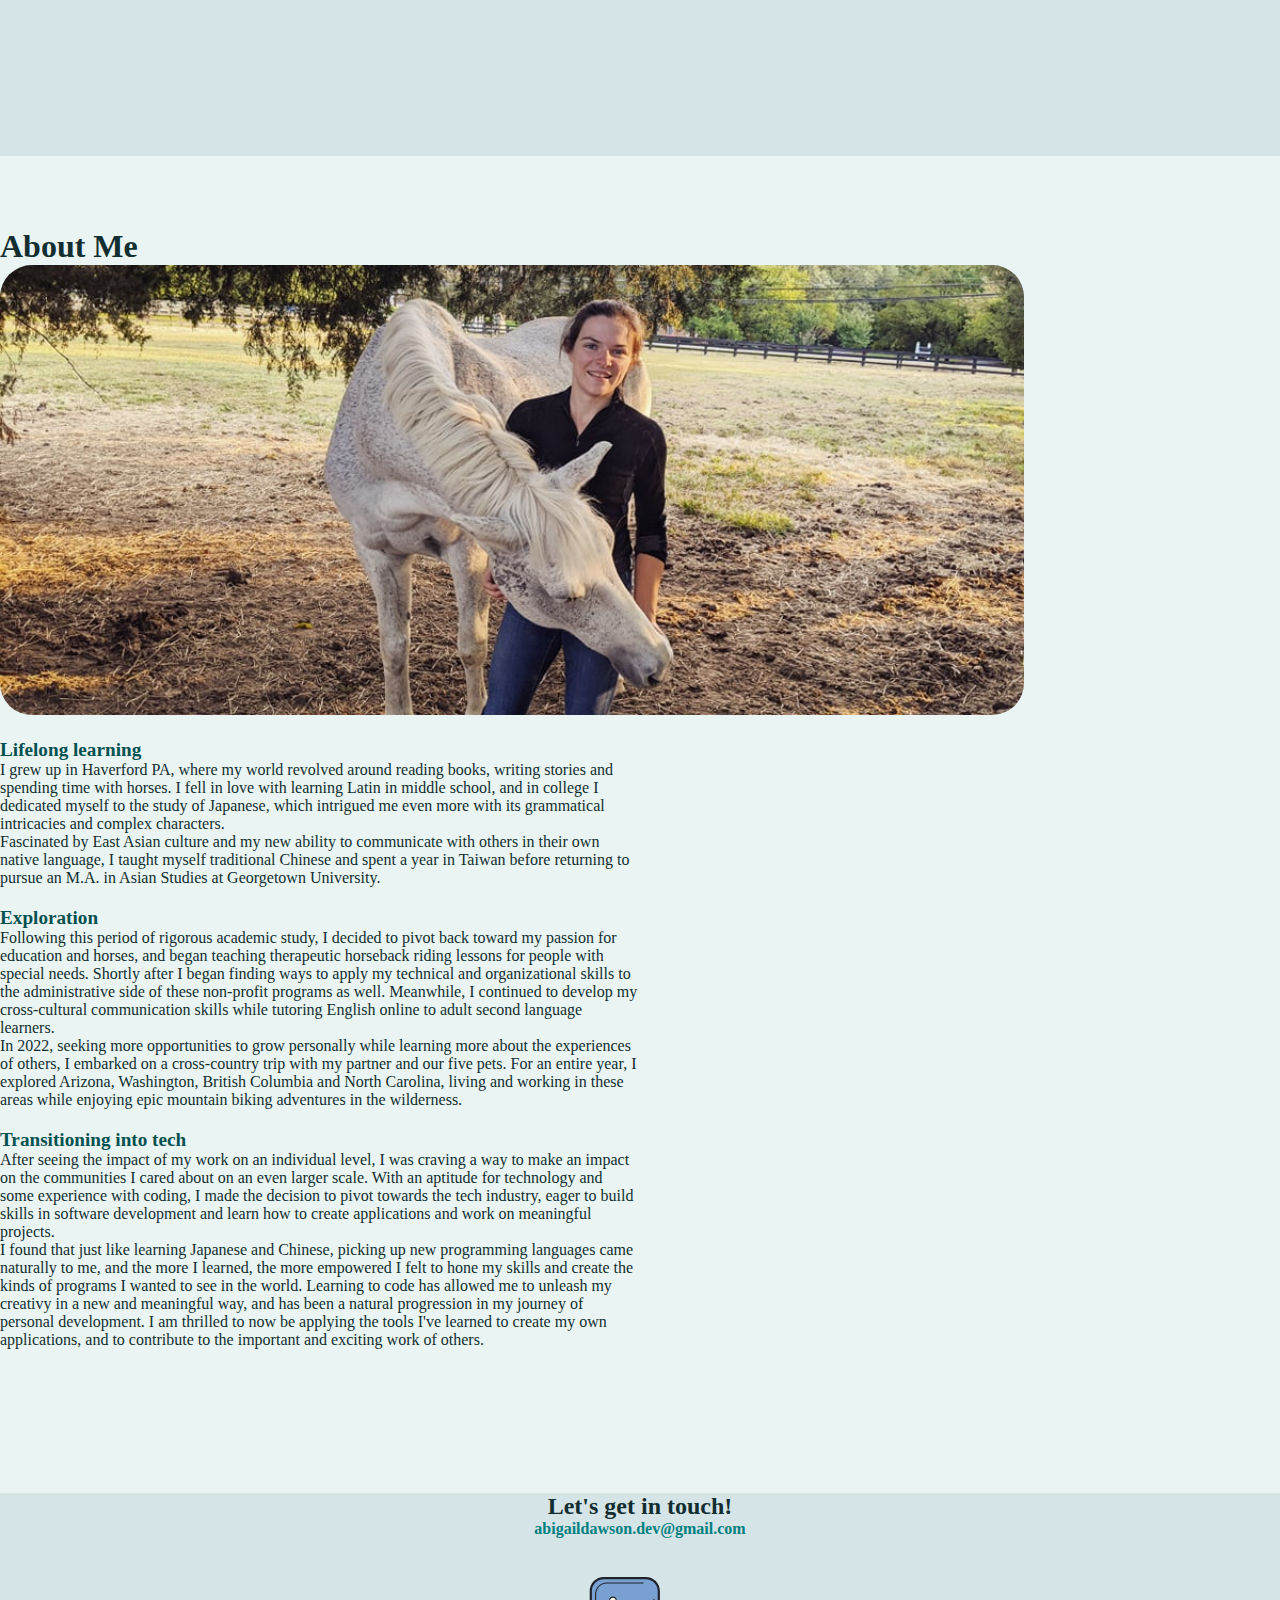
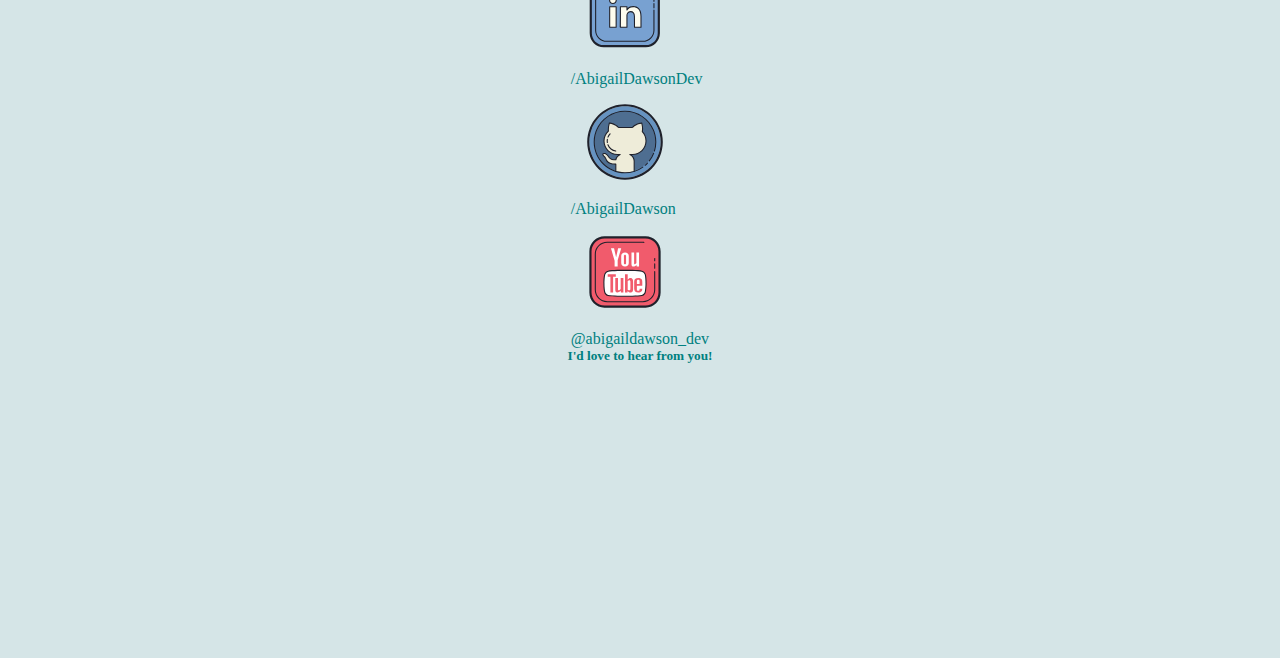
==== commit 9f363eb4: "Limit line length on body text for improved readability" ====
--- a/index.html
+++ b/index.html
@@ -102,8 +102,8 @@
         <div class="row">
           <div class="row mb-3">
             <h1 class="mb-5 mt-5 text-center">Portfolio</h1>
-            <p class="text-center">Everyone has something they're trying to learn, and many of the challenges faced by learners are common across disciplines. I'm passionate about building software that not only <span class="accent">helps people learn more efficiently and effectively</span>, but also provides a <span class="accent">seamless user experience</span> that makes the tough parts of learning more enjoyable. Behind each of these projects is <span class="accent">my own creative approach</span> to solving a common difficulty faced by learners.</p>
-            <p class="text-center mb-5">Click any project below to see more on GitHub.</p>
+            <p class="text-center ch">Everyone has something they're trying to learn, and many of the challenges faced by learners are common across disciplines. I'm passionate about building software that not only <span class="accent">helps people learn more efficiently and effectively</span>, but also provides a <span class="accent">seamless user experience</span> that makes the tough parts of learning more enjoyable. Behind each of these projects is <span class="accent">my own creative approach</span> to solving a common difficulty faced by learners.</p>
+            <p class="text-center mt-3 mb-5">Click any project below to see more on GitHub.</p>
           </div>
         </div>
         <div class="row">
@@ -129,9 +129,6 @@
             <a href="https://github.com/AbigailDawson/jiyi-memory" target="_blank">
               <div class="card portfolio-card mb-3">
                 <img src="./assets/jiyi-memory-ss.png" class="card-img-top" alt="Screenshot of Jiyi Memory Game">
-                <!-- <div class="overlay">
-                  <button class="see-more-btn">Chinese character matching game</button>
-                </div> -->
                 <div class="card-body portfolio-card-text d-flex flex-column align-items-center justify-content-center">
                   <h6>記憶 Memory</h6>
                   <p>
@@ -226,14 +223,14 @@
         </div>
         <div class="row">
           <p class="sub-heading">Lifelong learning</p>
-          <p>I grew up in Haverford PA, where my world revolved around reading books, writing stories and spending time with horses. I fell in love with learning Latin in middle school, and in college I dedicated myself to the study of Japanese, which intrigued me even more with its grammatical intricacies and complex characters.</p>
-          <p>Fascinated by East Asian culture and my new ability to communicate with others in their own native language, I taught myself traditional Chinese and spent a year in Taiwan before returning to pursue an M.A. in Asian Studies at Georgetown University.</p>
+          <p class="ch-left mb-3">I grew up in Haverford PA, where my world revolved around reading books, writing stories and spending time with horses. I fell in love with learning Latin in middle school, and in college I dedicated myself to the study of Japanese, which intrigued me even more with its grammatical intricacies and complex characters.</p>
+          <p class="ch-left mb-3">Fascinated by East Asian culture and my new ability to communicate with others in their own native language, I taught myself traditional Chinese and spent a year in Taiwan before returning to pursue an M.A. in Asian Studies at Georgetown University.</p>
           <p class="sub-heading">Exploration</p>
-          <p>Following this period of rigorous academic study, I decided to pivot back toward my passion for education and horses, and began teaching therapeutic horseback riding lessons for people with special needs. Shortly after I began finding ways to apply my technical and organizational skills to the administrative side of these non-profit programs as well. Meanwhile, I continued to develop my cross-cultural communication skills while tutoring English online to adult second language learners.</p>
-          <p>In 2022, seeking more opportunities to grow personally while learning more about the experiences of others, I embarked on a cross-country trip with my partner and our five pets. For an entire year, I explored Arizona, Washington, British Columbia and North Carolina, living and working in these areas while enjoying epic mountain biking adventures in the wilderness.</p>
+          <p class="ch-left mb-3">Following this period of rigorous academic study, I decided to pivot back toward my passion for education and horses, and began teaching therapeutic horseback riding lessons for people with special needs. Shortly after I began finding ways to apply my technical and organizational skills to the administrative side of these non-profit programs as well. Meanwhile, I continued to develop my cross-cultural communication skills while tutoring English online to adult second language learners.</p>
+          <p class="ch-left mb-3">In 2022, seeking more opportunities to grow personally while learning more about the experiences of others, I embarked on a cross-country trip with my partner and our five pets. For an entire year, I explored Arizona, Washington, British Columbia and North Carolina, living and working in these areas while enjoying epic mountain biking adventures in the wilderness.</p>
           <p class="sub-heading">Transitioning into tech</p>
-          <p>After seeing the impact of my work on an individual level, I was craving a way to make an impact on the communities I cared about on an even larger scale. With an aptitude for technology and some experience with coding, I made the decision to pivot towards the tech industry, eager to build skills in software development and learn how to create applications and work on meaningful projects.</p>
-          <p>I found that just like learning Japanese and Chinese, picking up new programming languages came naturally to me, and the more I learned, the more empowered I felt to hone my skills and create the kinds of programs I wanted to see in the world. Learning to code has allowed me to unleash my creativy in a new and meaningful way, and has been a natural progression in my journey of personal development. I am thrilled to now be applying the tools I've learned to create my own applications, and to contribute to the important and exciting work of others.</p>
+          <p class="ch-left mb-3">After seeing the impact of my work on an individual level, I was craving a way to make an impact on the communities I cared about on an even larger scale. With an aptitude for technology and some experience with coding, I made the decision to pivot towards the tech industry, eager to build skills in software development and learn how to create applications and work on meaningful projects.</p>
+          <p class="ch-left mb-3">I found that just like learning Japanese and Chinese, picking up new programming languages came naturally to me, and the more I learned, the more empowered I felt to hone my skills and create the kinds of programs I wanted to see in the world. Learning to code has allowed me to unleash my creativy in a new and meaningful way, and has been a natural progression in my journey of personal development. I am thrilled to now be applying the tools I've learned to create my own applications, and to contribute to the important and exciting work of others.</p>
         </div>
         </div>
       </div>
--- a/styles.css
+++ b/styles.css
@@ -22,6 +22,18 @@
   padding: 8vmin 0 16vmin 0;
 }
 
+.ch {
+  width: 80ch;
+  margin: 0 auto;
+}
+
+.ch-left {
+  width: 80ch;
+  margin: 0 auto;
+  text-align: left;
+  margin-left: 0;
+}
+
 a {
   text-decoration: none;
   color: var(--accent);
@@ -90,8 +102,8 @@
 }
 
 .bio-img {
-  border: 3px solid var(--accent);
   border-radius: 50%;
+  box-shadow: 0 2px 6px rgba(0, 0, 0, 0.5);
 }
 
 .bio-card {
@@ -235,7 +247,8 @@
   border: 1px solid #dee2e6;
   border-radius: 8px;
   padding: 20px;
-  margin-bottom: 20px;
+  margin: 0 10vmin 20px 10vmin;
+  width: 80%;
 }
 
 .job-title {
@@ -262,6 +275,8 @@
 .education-title {
   color: var(--btn);
   font-weight: bold;
+  margin: 0 10vmin 20px 10vmin;
+
 }
 
 .education-card {
@@ -269,7 +284,7 @@
   border: 1px solid #dee2e6;
   border-radius: 8px;
   padding: 20px;
-  margin-bottom: 20px;
+  margin: 0 10vmin 20px 10vmin;
 }
 
 .education-institution {
@@ -376,6 +391,14 @@
   background-color: #006666;
 }
 
+/* KnowNative */
+
+.kn-ss,
+.chart-img,
+.kn-ss-caption {
+  width: 70%;
+}
+
 /* md screens and up */
 @media (max-width: 1000px) {
 
@@ -392,6 +415,7 @@
     font-size: .8rem;
     padding: 1rem;
   }
+
 }
 
 /* sm screens */
@@ -414,7 +438,6 @@
     visibility: hidden;
   }
 
-
 }
 
 /* xs screens */
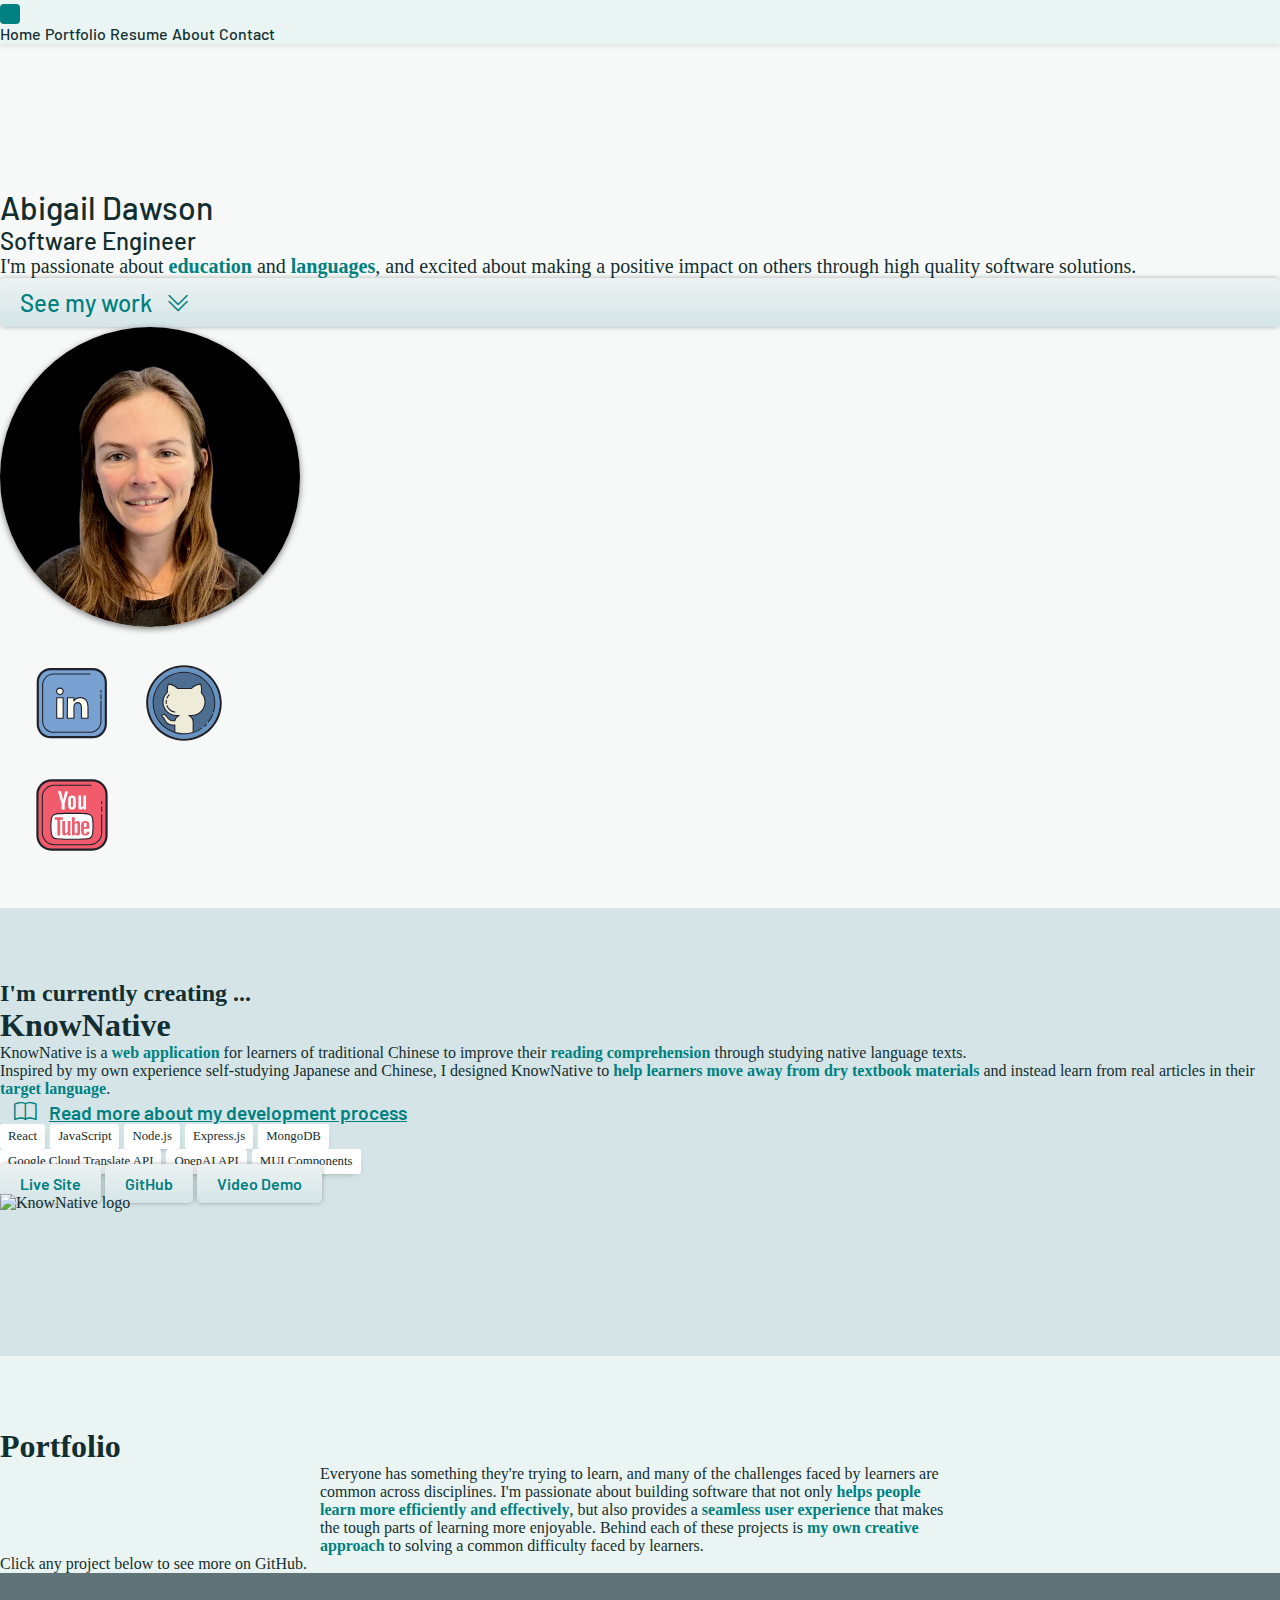
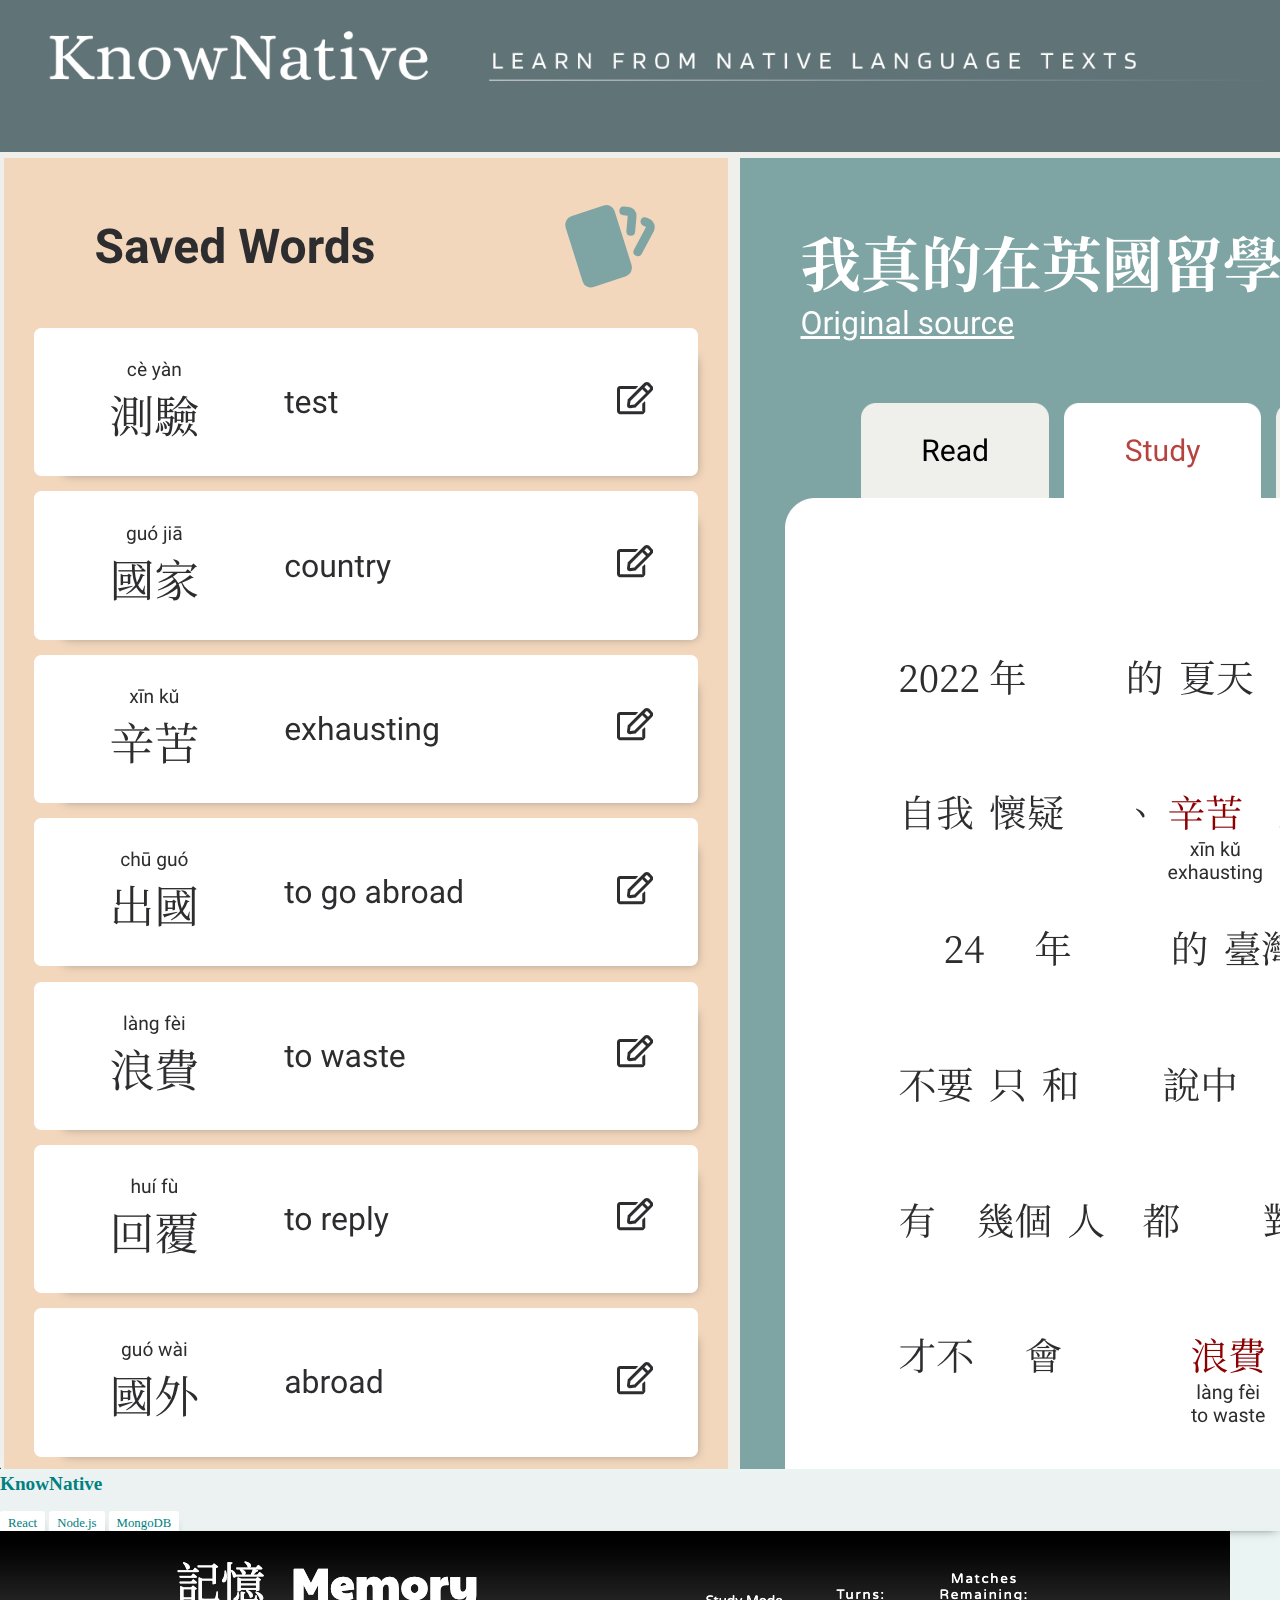
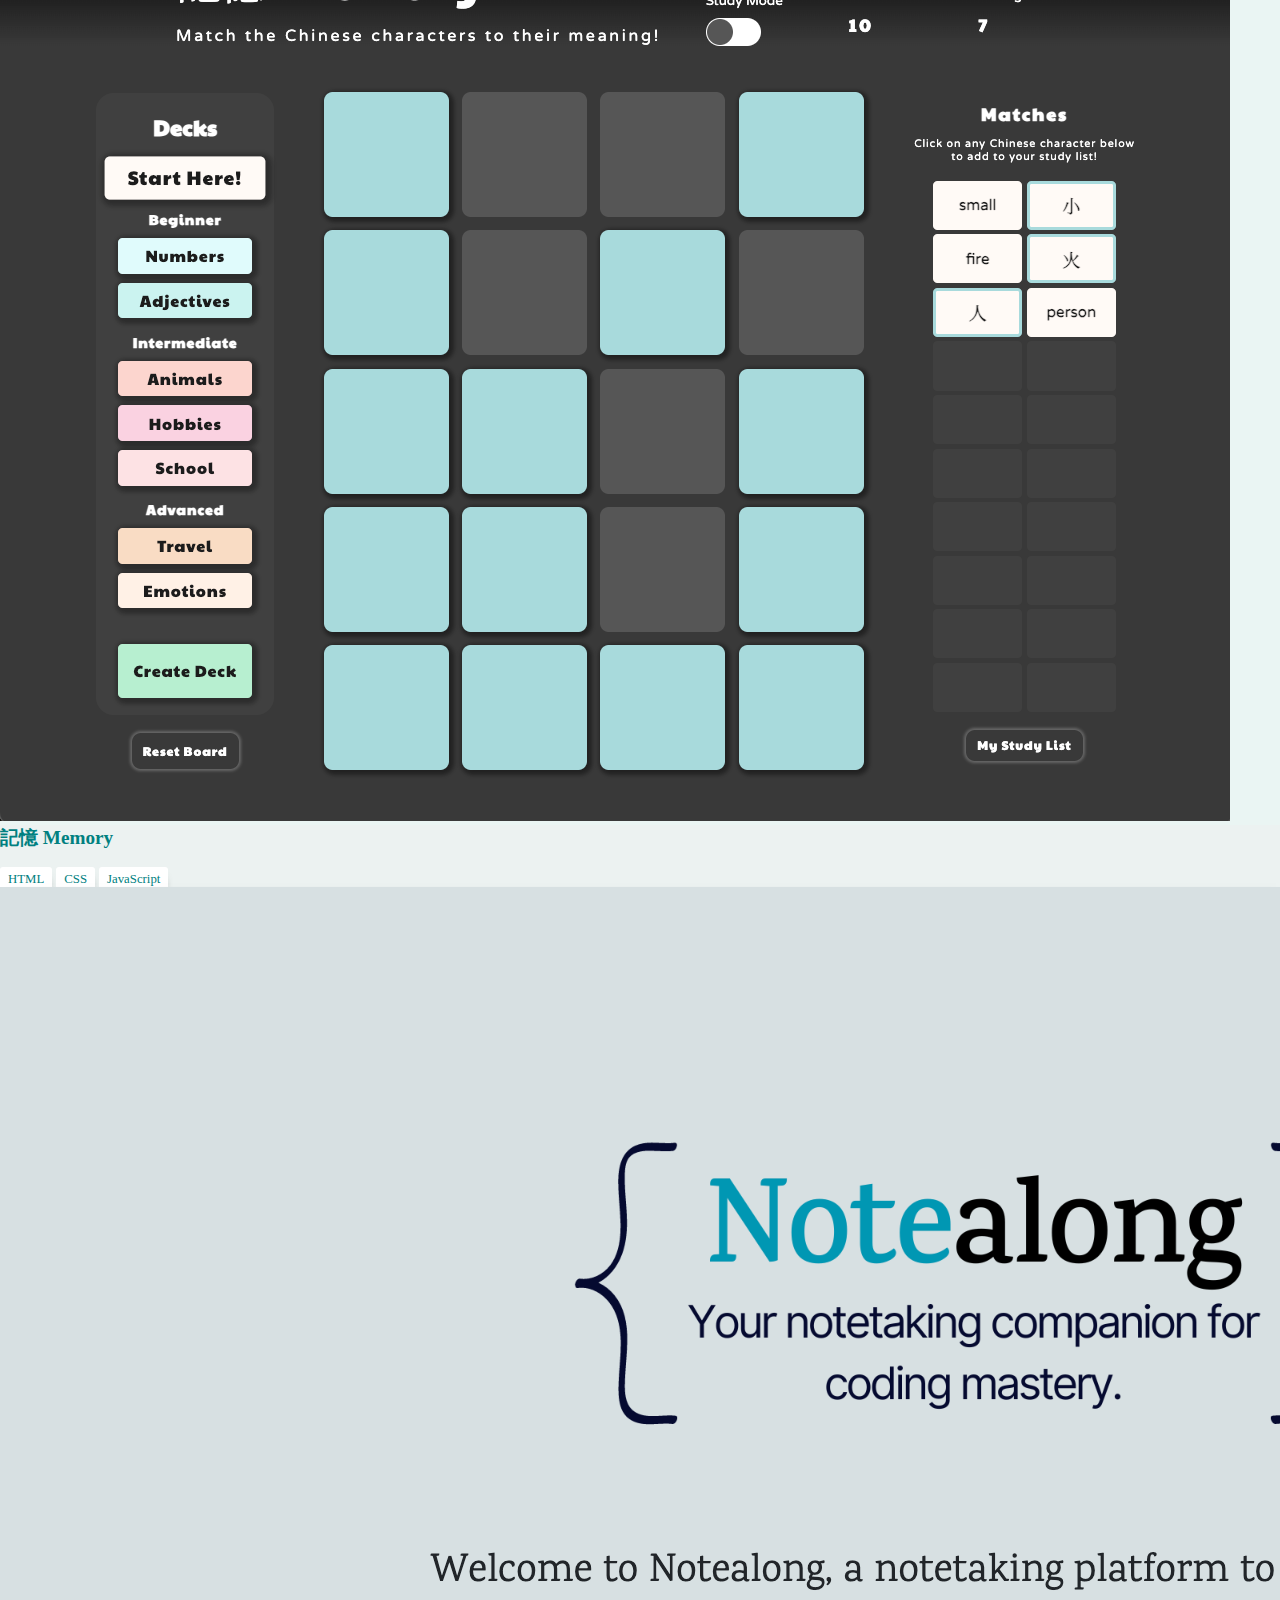
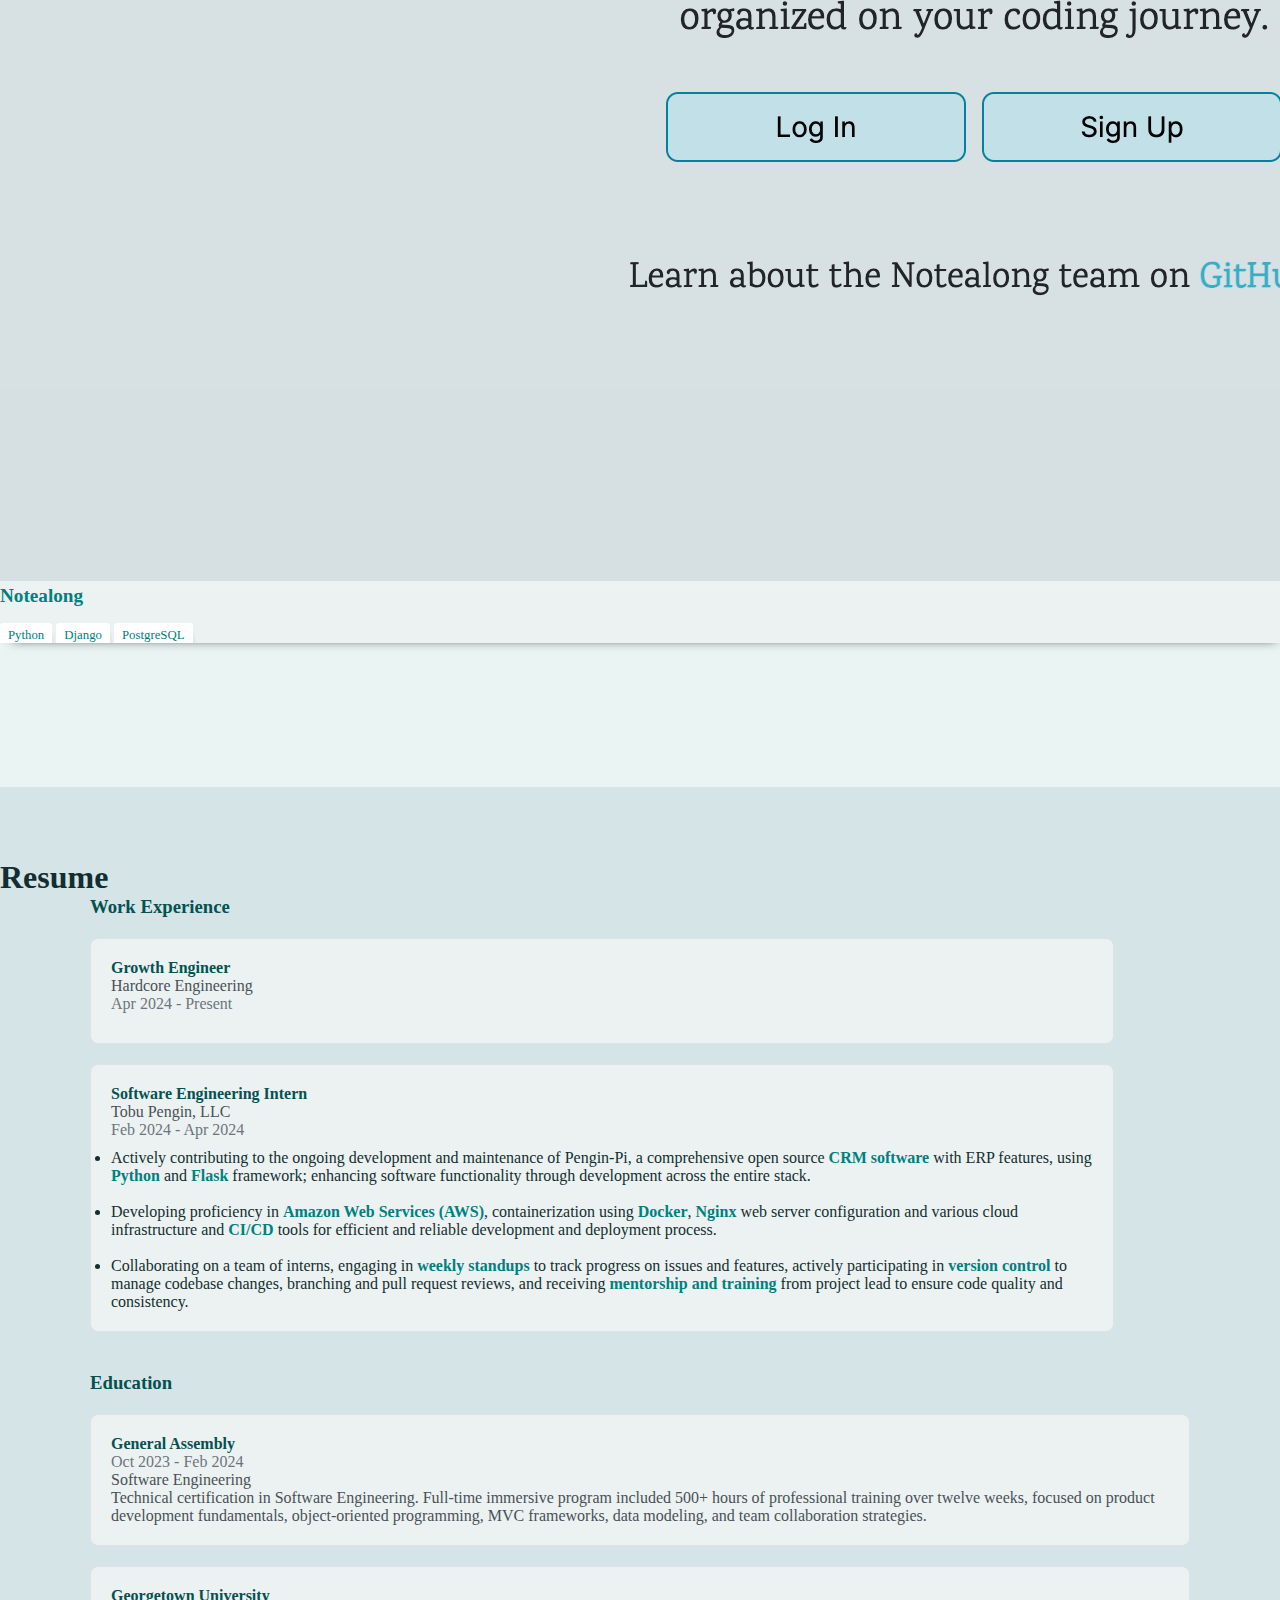
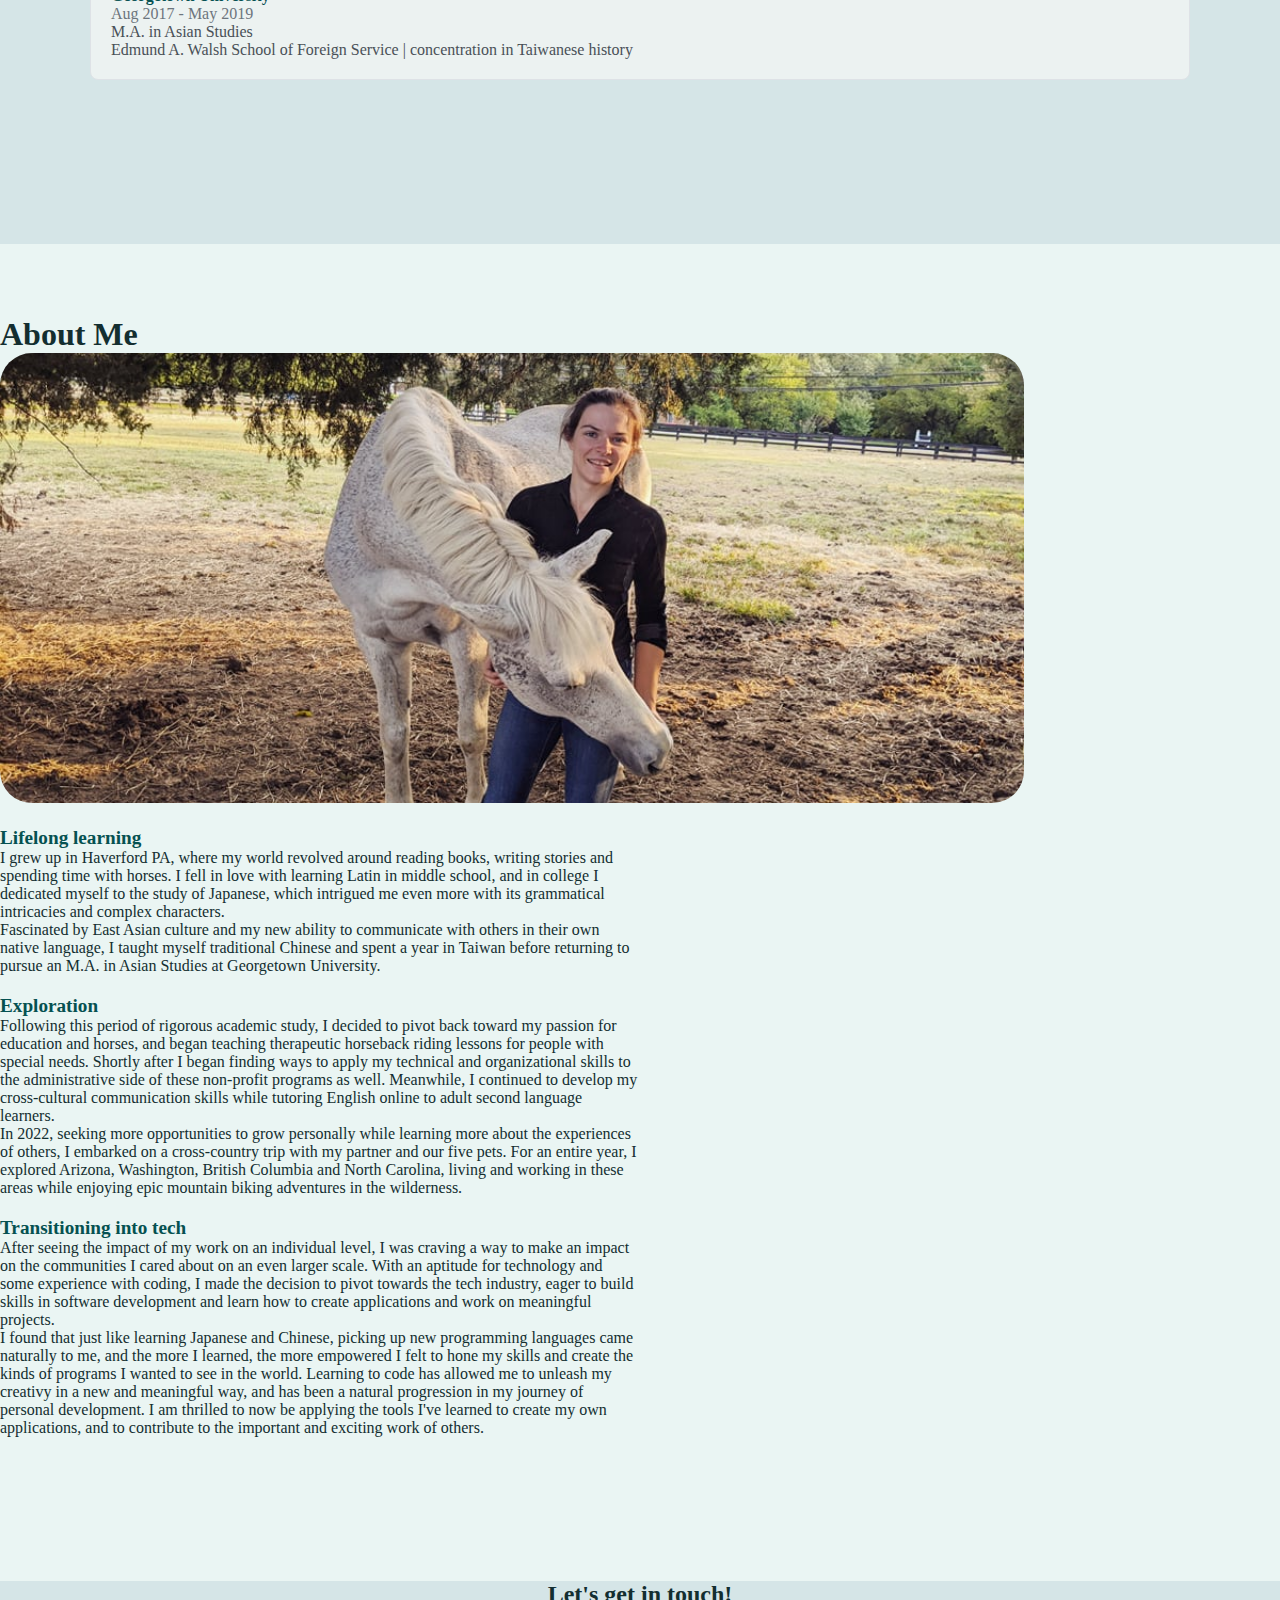
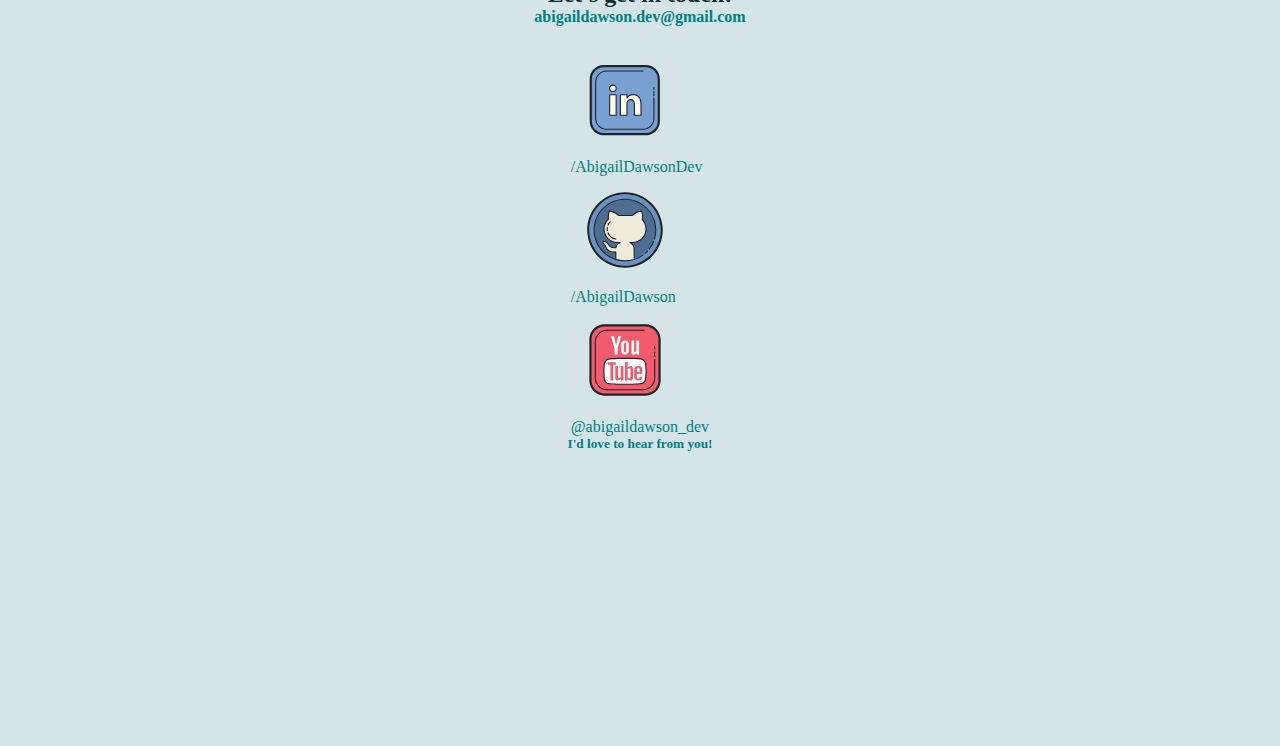
==== commit 1b07c60c: "Update resume section; remove link to old resume" ====
--- a/index.html
+++ b/index.html
@@ -165,9 +165,9 @@
         </div>
         <div class="row">
           <div class="col-12 d-flex flex-column justify-content-center align-items-center mb-5">
-              <a href="./assets/AbigailDawson_resume.pdf" download>
+              <!-- <a href="./assets/AbigailDawson_resume.pdf" download>
                 <div role="btn" class="hero-btn download-btn mb-3">Download as PDF</div>
-              </a>
+              </a> -->
             </h5>
           </div>
         </div>
@@ -176,9 +176,23 @@
             <div class="work-experience">
               <h3 class="education-title mb-4">Work Experience</h3>
               <div class="job-card">
+                <h4 class="job-title">Growth Engineer</h4>
+                <p class="company-name">Hardcore Engineering</p>
+                <p class="job-duration">Apr 2024 - Present</p>
+                <p class="job-description">
+                  <!-- <ul>
+                    <li>Actively contributing to the ongoing development and maintenance of Pengin-Pi, a comprehensive open source <span class="accent">CRM software</span> with ERP features, using <span class="accent">Python</span> and <span class="accent">Flask</span> framework; enhancing software functionality through development across the entire stack.</li>
+                    <br>
+                    <li>Developing proficiency in <span class="accent">Amazon Web Services (AWS)</span>, containerization using <span class="accent">Docker</span>, <span class="accent">Nginx</span> web server configuration and various cloud infrastructure and <span class="accent">CI/CD</span> tools for efficient and reliable development and deployment process.</li>
+                    <br>
+                    <li>Collaborating on a team of interns, engaging in <span class="accent">weekly standups</span> to track progress on issues and features, actively participating in <span class="accent">version control</span> to manage codebase changes, branching and pull request reviews, and receiving <span class="accent">mentorship and training</span> from project lead to ensure code quality and consistency.</li>
+                  </ul> -->
+                </p>
+              </div>
+              <div class="job-card">
                 <h4 class="job-title">Software Engineering Intern</h4>
                 <p class="company-name">Tobu Pengin, LLC</p>
-                <p class="job-duration">Feb 2024 - Present</p>
+                <p class="job-duration">Feb 2024 - Apr 2024</p>
                 <p class="job-description">
                   <ul>
                     <li>Actively contributing to the ongoing development and maintenance of Pengin-Pi, a comprehensive open source <span class="accent">CRM software</span> with ERP features, using <span class="accent">Python</span> and <span class="accent">Flask</span> framework; enhancing software functionality through development across the entire stack.</li>
